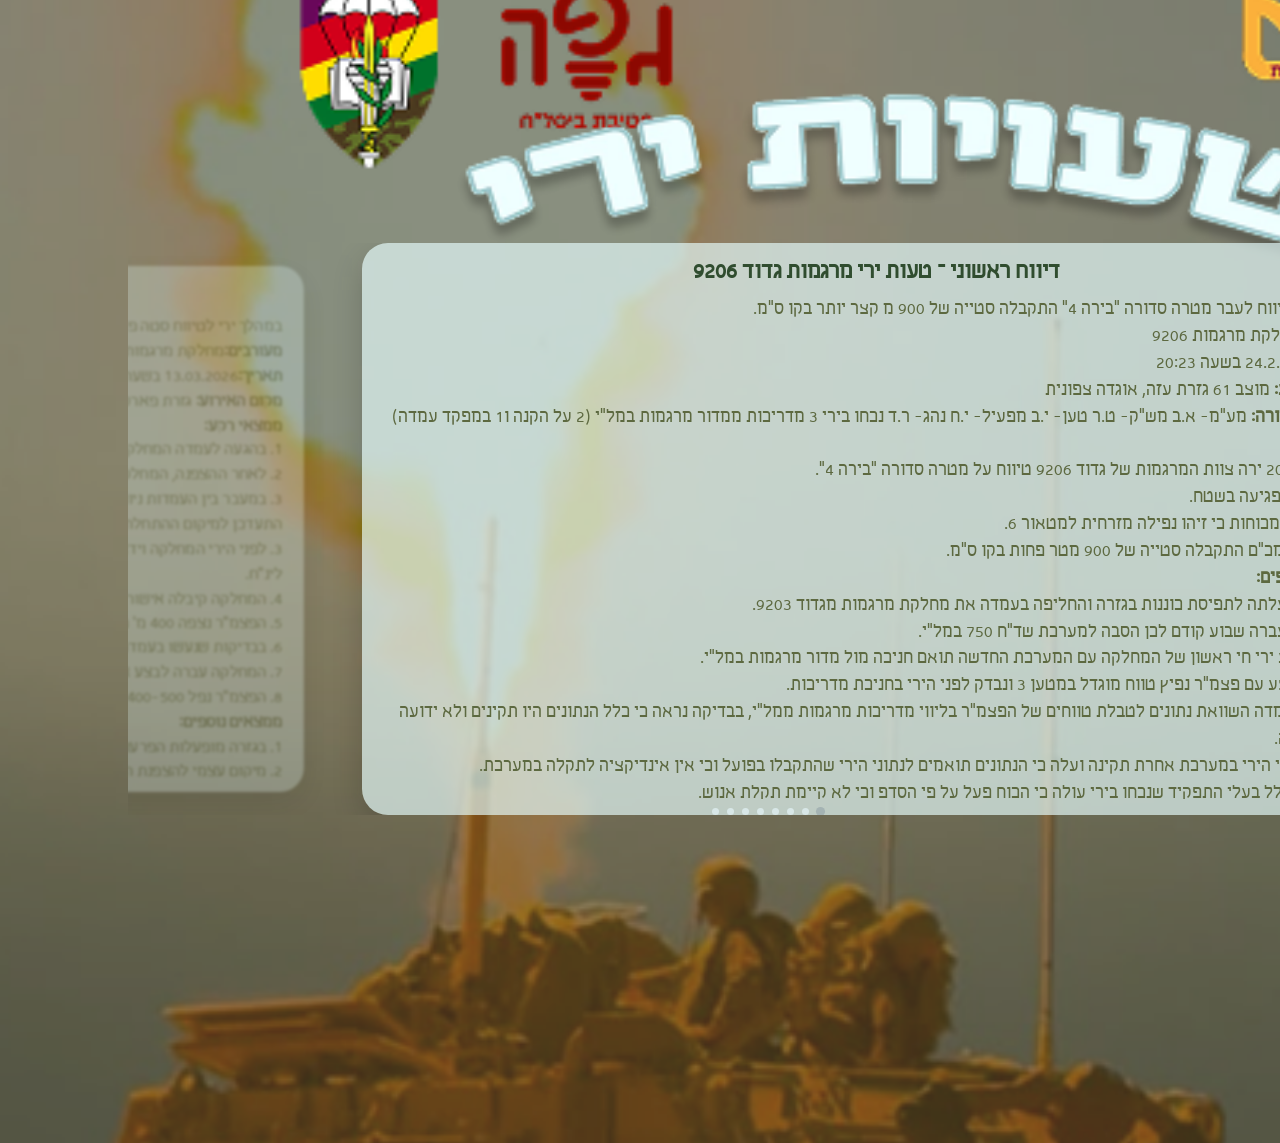
==== page1.html @ df4beff0 "Add files via upload" ====
<!DOCTYPE html>
<html lang="en">
<head>
  <meta charset="UTF-8">
  <meta name="viewport" content="width=device-width, initial-scale=1.0">
  <title>תיאום אימוני חוץ ביסל"ח</title>
  <link rel="stylesheet" href="index.css">
</head>
<body>
    <img class="navbar" src="assets/elements/logo.png" alt="icon 1">
    <img class="title" src="assets/elements/shooting.png" alt="icon 1">
<div class="cardsWrapper">
  <div class="cardsTrack">

    <div class="card">
      <h2>דיווח ראשוני – טעות ירי מרגמות גדוד 9206
</h2>
      <div class="cardContent">
לאחר ירי לטיווח לעבר מטרה סדורה ״בירה 4״ התקבלה סטייה של 900 מ קצר יותר בקו ס״מ.<br>
<strong>מעורבים:</strong> מחלקת מרגמות 9206<br>
<strong>תאריך:</strong> 24.2.2025 בשעה 20:23<br>
<strong>מקום האירוע:</strong> מוצב 61 גזרת עזה, אוגדה צפונית<br>
<strong>הרכב הכח היורה:</strong>
מע״מ- א.ב
מש״ק- ט.ר
טען- י.ב
מפעיל- י.ח
נהג- ר.ד
נכחו בירי 3 מדריכות ממדור מרגמות במל״י (2 על הקנה ו1 במפקד עמדה) <br>

<strong>ממצאי רקע:</strong><br>
1. בשעה 20:23 ירה צוות המרגמות של גדוד 9206 טיווח על מטרה סדורה ״בירה 4״.<br>
2. לא זוהתה פגיעה בשטח.<br>
3. עלה דיווח מכוחות כי זיהו נפילה מזרחית למטאור 6.<br>
4. מבדיקה במכ״ם התקבלה סטייה של 900 מטר פחות בקו ס״מ.<br>
<strong>ממצאים נוספים:</strong><br>
1. המחלקה עלתה לתפיסת כוננות בגזרה והחליפה בעמדה את מחלקת מרגמות מגדוד 9203.<br>
2. המחלקה עברה שבוע קודם לכן הסבה למערכת שד״ח 750 במל״י.<br>
3. טרם ביצוע ירי חי ראשון של המחלקה עם המערכת החדשה תואם חניכה מול מדור מרגמות במל״י.<br>
4. ⁠הירי התבצע עם פצמ״ר נפיץ טווח מוגדל במטען 3 ונבדק לפני הירי בחניכת מדריכות.<br>
5. ⁠בוצעה בעמדה השוואת נתונים לטבלת טווחים של הפצמ״ר בליווי מדריכות מרגמות ממל״י, בבדיקה נראה כי כלל הנתונים היו תקינים ולא ידועה סיבת הסטייה.<br>
6. נבדקו נתוני הירי במערכת אחרת תקינה ועלה כי הנתונים תואמים לנתוני הירי שהתקבלו בפועל וכי אין אינדיקציה לתקלה במערכת. <br>
7. מתחקור כלל בעלי התפקיד שנכחו בירי עולה כי הכוח פעל על פי הסדפ וכי לא קיימת תקלת אנוש.<br>
8. ⁠הירי בוצע עם פצמ״ר מסדרה 1-25 שגם בעבר היה בה תקלות עם פצמ״רים שנפלו קצר.<br>
9. ⁠הפצמ״ר נבדק וסווג כתקין ע״י הצוות והוצא מהזביל רק בסמוך לירי.<br>
10. ⁠כלל הפצמ״רים של המחלקה נבחנו ע״י בוחן תחמושת אוגדה ונמצאו תקינים לאחר הירי.<br>
11. ⁠לפי חישוב בליסטי, סטייה של 900 מ׳ היא סטייה שנגרמת כתוצאה מירי עם מטען אחד פחות (2 במקום 3).<br>
<strong>תוצאות האירוע:</strong>⁠<br>
א.נ.א.נ
⁠<br>
<strong>מסקנות:</strong>⁠<br>
1. אין תקלת מערכת - נתוני הקנה תקינים.⁠<br>
2. ⁠הערכת מתחקר - הצוות פעל על פי הסד״פ ולא הייתה תקלת אנוש. וזאת מתוך התחקיר האנושי שבוצע בשטח והעין השלישית של המדריכות שנכחו בשטח.⁠<br>
3. ⁠הערכת מתחקר - ירי פצמ״ר תקול.⁠<br>
<strong>גורם ישיר:</strong>
הערכת מתחקר: אמל״ח - פצמ״ר נורה מהקנה עם עוצמת הדף נמוכה מהנדרש.
<strong>שגיאות ותקלות:</strong>
1. לאחר טעות הירי, לא בוצעה תחקיר על פי הנוהל והפורמט הנדרש.
⁠<br>
<strong>לקחים והמלצות:</strong>⁠<br>
1. לעצור שימוש בירי עם הסדרה 1-25.⁠<br>
2. ⁠לקיים בדיקה ממוקדת במטעני הסדרה 1-25.⁠<br>
3. ⁠במידה וממשיכים לבצע ירי עם סדרה 1-25 יש לעשות זאת כאשר קו הס״מ נקי לגמרי מכוחות.⁠<br>
4. ניתן לאשר לצוות להמשיך לבצע ירי היות ולא נמצא פער בכשירות הצוות.⁠<br>
</div>
    </div>

    <div class="card">
      <h2>דיווח ראשוני- טעות ירי מרגמות גדוד 129</h2>
      <div class="cardContent">
במהלך ירי לטיווח סטה פצמ״ר 400 מ מזרחה מקנה אחד ופצמ״ר נוסף 450 מ מזרחה מקנה שני.<br>
<strong>מעורבים:</strong>מחלקת מרגמות 129<br>
<strong>תאריך:</strong>13.03.2026 בשעה 13:29<br>
<strong>מקום האירוע:</strong> גזרת פארס, רמת הגולן<br>
<strong>ממצאי רקע:</strong><br>
1. בהגעה לעמדה המחלקה ביצעה הצפנה ידנית על פי מיקום עצמי שנקלח מאולר (בדיעבד התגלה שהיה מושפע משיבושי GPS).<br>
2. לאחר ההצפנה, המחלקה ביצעה אימון דילוג לעמדה חליפית וחזרה בחזרה לעמדה העיקרית.<br>
3. במעבר בין העמדות ניווטה המחלקה עם מערכת ניווט תקינה, המיקום העצמי של המחלקה התעדכן בהתאם לדילוג ובחזרה לעמדה הראשונה התעדכן למיקום ההתחלתי שהוזן. <br>
3. לפני הירי המחלקה וידאה מיקום עצמי ומיקומים אגורים של הקנים- כלל הנתונים במערכת נראו תקינים - בהתבסס על המיקום העצמי שהוזן לינ״ח. <br>
4. המחלקה קיבלה אישור לירי בצפייה של מס״ח 474.<br>
5. הפצמ״ר נצפה 400 מ׳ מהמטרה.<br>
6. בבדיקות שנעשו בעמדה לא התגלו ממצאים חריגים על המערכת או על אופן ביצוע הירי.<br>
7. המחלקה עברה לבצע את אותו הירי מקנה אחר.<br>
8. הפצמ״ר נפל 400-500 מ׳ מהמטרה.<br>
<strong>ממצאים נוספים:</strong><br>
1. בגזרה מופעלות הפרעות GPS בשל איום הרוק״ק.<br>
2. מיקום עצמי להצפנת המערכת נלקח מאולר- שהיה מושפע משיבושי GPS.<br>
3. לא נעשה שימוש במברק מטאורולוגי בירי.<br>
4. המחלקה קיבלה 2 קנים מחטיבה אחרת שהגיעו עם חלודה- החיילים בעמדה ניקו ויחד עם בוחן הכשירו אותם.<br>
5. בוחן תחמושת מהיחידה בדק את הפצמ״רים שהיו מסדרה תקינה ומותרת לשימוש.⁠<br>
<strong>תוצאות האירוע:</strong>⁠<br>
א.נ.א.נ
⁠<br>
<strong>גורם תורם:</strong>⁠<br>
1. אי שימוש במברק מטאורולוגי בעת הירי.⁠<br>
2. ביצוע ירי מקנים שהגיעו עם הרבה חלודה.⁠<br>
<strong>לקחים והמלצות:</strong>⁠<br>
1. וידוא נ.צ עצמי באמצעים בלתי תלויים (תצ״א, מפות, ווידוא מול מכלול גדוד) בפרט במקומות בהם קיימים שיבושי GPS.⁠<br>
2. עבודה על פי בד״ח בכניסה לעמדה ובדיקה של כלל הנתונים טרם הירי. ⁠<br>
3. הקפדה על שימוש במברק מטאורולוגי לטיוב פגיעות.⁠<br>
4. ⁠במקרה של טעות ירי יש לחדול ירי בעמדה ולתחקר את האירוע עד לקבלת ממצאים ואישור חזרה לכשירות מביסל״ח.⁠<br>
</div>
    </div>

    <div class="card">
      <h2>דיווח ראשוני - אירוע פציעת חייל בזמן תפעול איו״ר</h2>
      <div class="cardContent">
בעת תפעול איו״ר ניגש לוחם לחלץ פצמ״ר ותו"כ הפצמ"ר נורה והעיף את החולץ.<br>
<strong>מעורבים:</strong>מחלקת מרגמות 53<br>
<strong>תאריך:</strong> 08.04.2026 בשעה 16:15<br>
<strong>מקום האירוע:</strong> מרחב יראון<br>
<strong>ממצאי רקע:</strong><br>
1. התקבלה משימת נפיץ - ירי לטיווח ו7 פצמ״רים לתכלית.<br>
2. צוות הקנה ביצע ירי טיווח- התקבל דיווח על פגיעה במטרה.<br>
3. לאחר מכן יצאו לירי תכלית רציף של 7 פצמ״רים נוספים.<br>
4. 6 פצמ״רים נורו באופן תקין, בפצמ״ר ה7 התקיים איו״ר בעמדה.<br>
5. הסמל עלה לקנה לעזור בתפעול האיו״ר כמפקד עמדה.<br>
6. לאחר 7 דקות של המתנה צוות הקנה התכונן לחליצת פצמ״ר.<br>
7. הסמל והמש״ק וידאו שהנצרה של הקנה נמצאת על מצב נצור לפני חליצת הפצמ״ר.<br>
8. החייל הכניס את החולץ בצורה סיבובית לקנה.<br>
9. תוך כדי חליצה הפצמ״ר נורה מהקנה ויצא עם החולץ.<br>
10. הטען נפצע מההדף או מהמכה וקיבל טיפול ראשוני בעמדה ע״י חובש מהמחלקה.<br>
<strong>ממצאים נוספים:</strong><br>
1. החיילים נשארו ממוגנים לאורך כל זמן תפעול האיו״ר עם שכפ״צ, ג׳אנטקס ואטמים.<br>
2. החיילים ביצעו טפ״ש יום קודם לאירוע- בעת ביצוע הטפ״ש לא הצליחו להזיז את נצרת הירי, כדי לנסות לתקן זאת החליטו לשמן את הנצרה בשמנ״ש ולדפוק על הנצרה עם פטיש.<br>
3. בבדיקה של הקנה לאחר האירוע התברר כי הנצרה תקולה ולא ניתן לנצור את הקנה.<br>
4. הסמל לא דיווח בקשר שיש איו״ר בעמדה - חוסר יכולת של הגורם המפעיל להבין את שמתרחש בעמדה. <br>
5. הירי נעשה במטען.<br>
6.המרגמה הושבתה עד להשלמת החקר הטכני עקב חשש להתפתחות לחצים חריגים במערכת.<br>
<strong>תוצאות האירוע:</strong>⁠<br>
א.נ.י.נ- הטען נפצע ממכה או הדף וסובל מחתך בפנים.
⁠<br>
<strong>מסקנות:</strong>⁠<br>
גורם ישיר- תפעול איו״ר כאשר נצרת ירי תקולה.⁠<br>
סיבות לתקלה אפשריות לתקלה- בדיקה בחברה לקבלת תשובה וודאית
1. שימוש בפטיש להזזת נצרת ירי בזמן טפש.⁠<br>
2. הצטברות לכלוך באזור בימת הנוקר.⁠<br>
גורם תורם-⁠<br>
1. אי דיווח על נצרה לא זזה לבוחן בזמן טפ״ש ותפעול ברמת המחלקה בלבד. ⁠<br>
<strong>לקחים והמלצות:</strong>⁠<br>
1. יש לדווח לבוחן הגדודי על כל אירוע חריג שמתרחש בעמדה הקשור לכשירות הכלים ולא לבצע ירי במידה ויש חשד לחלק תקול בקנה.⁠<br>
2. בדיקות כשירות כלים ותפעול תקלות מתבצעות ברמת בעלי תפקידים המוסמכים לכך בלבד!!!. במידה ובזמן טפ״ש נתקלים בבעיה שאינה בתפעול המחלקה יש ליידע את הגורם האחראי המוסמך - הבוחן. וכן לאכוף זאת גם בעבודה על שאר חלקי המערכת (שו״ב וכו’).⁠<br>
3. הימצאות חובש בעמדה למתן עזרה ראשונה ותרגול פינוי למוכנות במידת הצורך.⁠<br>
</div>
    </div>
    <div class="card">
      <h2>דיווח ראשוני- טעות ירי מרגמות גדוד 8130 </h2>
      <div class="cardContent">
במהלך ירי לטיווח סטה פצמ״ר 900 מ דרומה (ארוך יותר).<br>
<strong>מעורבים:</strong>מחלקת מרגמות 8130<br>
<strong>תאריך:</strong> 11.05.2026 בשעה 11:10 <br>
<strong>מקום האירוע:</strong> מחנה יפתח, זיקים.<br>
<strong>ממצאי רקע:</strong><br>
1. מתקבלת פקודה לירי לעבר מטרה סדורה ״אליפלט 11״.<br>
2. מפקד העמדה (אינו מוסמך מע״מ) פותח משימה ושולח אותה לקנה.<br>
3. פתרון הירי שהמערכת בחרה היה פצמ״ר ט״מ במטען 4/4.<br>
4. בהכנה לירי המש״ק בקנה עדכן כי אינו חש בטוב, המע״מ החליט לעלות לקנה ולהחליף אותו.<br>
5. המע״מ הגדיר את עצמו קנה מנהל אש והתכונן לירי.<br>
6. הקנה יצא לירי טיווח, התקבל תיקון 100 צפונה.<br>
7. לאחר קבלת התיקון, המע״מ שהיה בקנה פתח משימה חדשה על אותו הנ״צ.<br>
8. פתרון הירי שהמערכת בחרה היה פצמ״ר ט״מ במטען 3/4.<br>
9. הקנה יצא לירי נוסף לקבלת פגיעה.<br>
10. המע״מ לא שם לב שמספר הטבעות השתנה מהירי הקודם.<br>
11. הקנה ביצע ירי עם מטען 4/4 כשבמשימה המטען היה 3/4.<br>
12. התקבלה סטייה של 800 מ דרומה, (900 ארוך יותר).<br>
<strong>ממצאים נוספים:</strong><br>
1. המחלקה עלתה לתפיסת כוננות בגזרה והחליפה בעמדה את מחלקת מרגמות מגדוד 9203.<br>
1. לא נכח בעמדה מפקד עמדה בזמן ירי.<br>
2. מפקד העמדה שעלה לירות בקנה בתור מש״ק אינו מוסמך מע״מ. <br>
3. ⁠הטען שלקח חלק בירי לא מוסמך.<br>
4. לא התבצע אישור נתונים אל מול CF מפקד עמדה.<br>
5. לא נעשתה עבודה על פי בד״ח לבדיקת כלל הנתונים לפני ירי. <br>
<strong>תוצאות האירוע:</strong>⁠<br>
א.נ.י.נ (צד אדום)
⁠<br>
<strong>מסקנות:</strong>⁠<br>
גורם ישיר:-⁠<br>
תקלה- עבודה שלא עפ בדח וספירת מטענים שגויה. ⁠<br>
תקלה- ביצוע ירי ללא מפקד עמדה.⁠<br>
גורם תורם-⁠<br>
1. ביצוע ירי ללא השוואת נתונים אל מול מפקד עמדה.⁠<br>
2. ביצוע ירי ללא מעבר על בד״ח לבדיקת כלל הנתונים טרם יציאת הפצמ״ר.⁠<br>
3. ⁠ביצוע ירי עם בעלי תפקידים לא מוסמכים.⁠<br>

<strong>לקחים והמלצות:</strong>⁠<br>
1. אין אישור לבצע ירי ללא מפקד עמדה. ⁠<br>
2. כלל בעלי התפקידים מחויבים בהסמכה על מנת שיוכלו לבצע ירי.⁠<br>
3.  עבודה על פי בד״ח בביצוע משימה ובדיקה של כלל הנתונים טרם הירי.⁠<br>
</div>
    </div>

    <div class="card">
      <h2>דיווח ראשוני - טעות ירי מרגמות גדוד 50
 </h2>
      <div class="cardContent">
במהלך ירי לעבר מטרה סדורה פגע פצמ״ר 1800 מ׳ קצר יותר בקו עמדה מטרה.<br>
<strong>מעורבים:</strong>מחלקת מרגמות 50<br>
<strong>תאריך:</strong>25.3.26 בשעה 22:30 <br>
<strong>מקום האירוע:</strong> לבנון<br>
<strong>ממצאי רקע:</strong><br>
1. בשעה 22:15 לערך המע״מ מקבל באדום מטרה ומוריד אותה אל הקנה.<br>
2. בשעה 22:25 המע”מ מוריד את המשימה אל הקנה.<br>
3. המע”מ מוודא את בדיקות מנהל האש.<br>
4. לאחר שליחת המשימה מבצע המע״מ שינוי לפתרון ירי עם פצמ״ר סרבי בטופס עריכת משימה ושולח את המשימה מחדש לקנים.<br>
5. המע״מ לא מדווח דרך ע׳ מע״מ למש״ק בקנה שנעשה שינוי במשימה ושעליו לאשר את השינוי, המש״ק לא מאשר שינוי בלחיצה על פקד אשר שינויים.<br>
6. המע״מ לא מוודא בדיקות מנהל אש בשנית ומתזמן את הקנה לירי.<br>
7. בשעה 22:40 נאמר באדום למע״מ שהפגיעה יצאה קצרה ב1800 מטר.<br>
8. המע״מ מוודא אל מול המשק את הפרטים למשימה ומתגלה כי המשימה שהייתה בקנה הייתה המשימה המקורית לפני השינוי וכי נורה פצמ״ר שלא תואם את המשימה עם 4 מטענים במקום 6.<br>
<strong>ממצאים נוספים:</strong><br>
1. המ״מ עבר קורס מרגמות על מערכת שד״ח 750 ושאר המחלקה סיימה לאחרונה הסבה למערכת גם כן.<br>
2. למחקלה יש בעיה במזוודת הרחקה ולכן הקשר והעמדת פיקוד אינם נמצאים קרוב אחד לשני.<br>
<strong>תוצאות האירוע:</strong>⁠<br>
א.נ.א.נ
⁠<br>
<strong>מסקנות:</strong>⁠<br>
גורם ישיר- ⁠<br>
טעות אנוש- אי וידוא אישור שינויים בקנה ואי ביצוע בדיקות מנהל אש לפני ירי.⁠<br>
גורם תורם-⁠<br>
עבודה ללא בד״ח ⁠<br>
<strong>לקחים והמלצות:</strong>⁠<br>
1. ביצוע ירי ללא בדיקות מנהל אש אסור ומהווה סיכון משמעותי לביצוע טעות ירי ולפגיעה בכוחות בשטח.⁠<br>
2. על כל בעלי התפקידים לבצע ירי בעבודה רציפה אל מול בד״ח.⁠<br>
3. העברת מידע בעמדה בעזרת ע מע״מ לצד ביצוע פעולות בשו״ב על מנת לעבוד בתיאום ולהסב את תשומת ליבו של המש״ק לשינויים בקנה ולמהלך הירי.⁠<br>
</div>
    </div>
    <div class="card">
      <h2>דיווח ראשוני- טעות ירי מרגמות גדוד 7810
 </h2>
      <div class="cardContent">
במהלך ירי לעבר מטרה סדורה ״ניוקי 200״ זוהתה פגיעה על מטרת ״ניוקי 220״. <br>
<strong>מעורבים:</strong> מחלקת מרגמות 7810<br>
<strong>תאריך:</strong> 12.06.2026 בשעה 5:00 לערך<br>
<strong>מקום האירוע:</strong>מוצב ראול<br>
<strong>ממצאי רקע:</strong><br>
1. מע״מ 1 פותח בCF משימה על מטרה סדורה ״ניוקי 200״ עליה עתידיים לבצע ירי למחרת.<br>
2. בבוקר למחרת מגיע מע״מ 1 כחלק מכוננות עם שחר לCF ולאחר תפעול תקלה פותח מחדש משימה, מע״מ 1 פתח את המשימה על מטרה סדורה ״ניוקי 220״.<br>
3. המחלקה נקראה לבצע ירי לעבר המטרה ״ניוקי 200״.<br>
4. מע״מ 2 מכין את העמדה לירי ללא ביצוע נוהל הקרא לוידוא שם המשימה/נ.צ מול הקש״א.<br>
5. מתקבלת פגיעה במטרה ״ניוקי 220״ קרוב לכוחות.<br>
<strong>ממצאים נוספים:</strong><br>
1. מפקדי העמדות עברו הסבה למע״מים לפני כחודשיים, ומאז מופעלים.<br>
<strong>תוצאות האירוע:</strong>⁠<br>
א.נ.א.נ
⁠<br>
<strong>מסקנות:</strong>⁠<br>
גורם ישיר-⁠<br>
תקלה- אי ביצוע נוהל הקרא על שם משימה ונצ משימה בעת פתיחתה ולפני ירי מול הקש״א.⁠<br>
גורם תורם-⁠<br>
תקלה- קש״א לא וידא בעת הורדת המשימה ולפני ירי שהמחלקה מבצעת נוהל הקרא.⁠<br>
<strong>לקחים והמלצות:</strong>⁠<br>
1. ביצוע נוהל הקרא על שם ונצ משימה  מול קש״א בעת פתיחת כל משימה וטרם ביצוע הירי.⁠<br>
2. ⁠שימוש בנדב״ר תקין ברור ופשוט מונע בלבול בתזמון ובמטרות לירי.⁠<br>
</div>
    </div>
    <div class="card">
      <h2>דיווח ראשוני- טעות ירי מרגמות גדוד 97
</h2>
      <div class="cardContent">
במהלך ירי לטיווח סטה פצמ״ר 1 קמ דרומה (ארוך יותר)
.<br>
<strong>מעורבים:</strong>מחלקת מרגמות 97<br>
<strong>תאריך:</strong> 12.06.2026 בשעה 5:00 לערך<br>
<strong>מקום האירוע:</strong> מעבר ארז<br>
<strong>ממצאי רקע:</strong><br>
1. מתקבלת פקודה לירי לעבר מטרה סדורה.<br>
2. מפקד העמדה פותח משימה ושולח אותה לקנה.<br>
3. פתרון הירי שהמערכת בחרה היה פצמ״ר ט״מ במטען 3/4.<br>
4. ⁠מתבצע ירי לטיווח ומתקבל תיקון 100 מזרחה.<br>
5. מפקד העמדה מזין את התיקון ושולח אותו לקנה.<br>
6. מתבצע ירי נוסף ומתקבלת פגיעה.<br>
7. לאחר פגיעה נורו 2 פצמ״רים נוספים לתכלית.<br>
8. לאחר כ20 דקות זוהה כי בירי הפצמ״ר הראשון התקבלה סטייה של 1 קמ דרומה, ארוך יותר.<br>
<strong>ממצאים נוספים:</strong><br>
1. ירי לטיווח נעשה בהכוונת תצפיתן אופקי.<br>
2. הטען הכין את כלל הפצמ״רים יחד לפני ביצוע המשימה.<br>
<strong>תוצאות האירוע:</strong>⁠<br>
א.נ.א.נ
⁠<br>
<strong>מסקנות:</strong>⁠<br>
גורם ישיר-⁠<br>
תקלה- ספירת מטענים שגויה- נורתה פצצה עם מטען הודף נוסף (4 טבעות במקום 3).⁠<br>
גורם תורם-⁠<br>
1. היעדר אישור על כל פצמ״ר בסמוך לירי ע״י מש״ק.⁠<br>
2. ⁠הכוונה לא מדוייקת בטיווח.⁠<br>
<strong>לקחים והמלצות:</strong>⁠<br>
1. עבודה על פי בד״ח בביצוע משימה ובדיקה של כלל הנתונים טרם הירי.⁠<br>
2. ביצוע סד״פ וידוא מספר מטענים- (טבעות אליי- אליך- הצגה למש״ק).⁠<br>
3. הגורם המפעיל אש צריך לוודא כי הגורם הצופה אוחז את השטח אליו נורה הפצמ"ר בצורה מלאה.⁠<br>
</div>
    </div>
    <div class="card">
      <h2>תחקיר ראשוני- טעות ירי מרגמות
</h2>
      <div class="cardContent">
במהלך ירי לטיווח מטרה סדורה זכרון 227 זוהה פגיעה במטרה זכרון 113 אשר ממוקמת במגנן של כוחותינו.<br>
<strong>תאריך:</strong> 30.5.25 8:00<br>
<strong>מקום האירוע:</strong> מוצב 61 גזרת עזה, אוגדה צפונית<br>
<strong>רצף כרונולוגי:</strong><br>
1. בשעה 6:00 לערך עולה המשק ביחד עם המע״מ לרענון על הקנה של פתיחת משימות. כחלק מהתרגול נפתחת מטרה סדורה ישנה בשם זכרון 113. <br>
2. ⁠בסיום התרגול הם אינם לוחצים על פקד- אחרון נורה לסיום המשימה. <br>
3. ⁠בשעה 7:00 לערך מסתיים התרגול והקנה מתכונן לבצע ירי. <br>
4. ⁠המע״מ עולה לקנה ומוריד ישירות את המטרה למשק- זכרון 227. <br>
5. ⁠המשק פותח את המשימה ומאפשר נתוני אזימוט וטווח מול המע״מ, שלאחר מכן יורד מהקנה. <br>
6. ⁠ככל הנראה, בשלב זה המשק לוחץ על פקד עבור לנוכחי ומבצע את הכינון על המשימה הקודמת- זכרון 113.<br>
7. ⁠בירי הטיווח הגורם מפעיל מזהה פגיעה במגנן של כוחותינו ומדווח חדל.<br>
<strong>ממצאים נוספים:</strong><br>
1. המשק הינו איש מילואים אשר הגיע למחלקה לאחר 6 שנים בהם לא השתמש במרגמות/ ראה את המחטק ואינו אורגני למחלקה.<br>
2. ⁠המשק הגיע בשעה 3:00 לעמדה בלילה של לפני הירי.<br>
3. ⁠לא הייתה תקשורת בין עמדת מפקד העמדה והקנה. <br>
4. ⁠המשק אינו ידע בדח לפני ירי,   אינו ביצע בדיקת משפך בטיחות לירי.<br>
<strong>תוצאות האירוע:</strong>⁠<br>
א.נ.א.נ- פגיעה באיזור מגנן של כוחותינו 
⁠<br>
<strong>מסקנות ולקחים:</strong>⁠<br>
1. כשירות של בע״ת כוללת רענון בחצי שנה האחרונה, אחרת אינם כשירים לבצע ירי. ⁠<br>
2. ⁠על כלל בעלי התפקידים לעבוד על פי בדח. ⁠<br>
3. ⁠על המשק לוודא את שם המשימה על פי המופיע בטופס ביצוע ירי אל מול שם המטרה שהוריד לו מפקד העמדה. ⁠<br>
4. ⁠על כל אחד מבעלי התפקידים להוריד משפך בטיחות טרם הירי, בייחוד בעבודה ללא תקשורת נתונים.⁠<br>

    </div>
    <!-- <div class="card">
      <h2>כותרת 3</h2>
      <div class="cardContent">
לאחר ירי לטיווח לעבר מטרה סדורה ״בירה 4״ התקבלה סטייה של 900 מ קצר יותר בקו ס״מ.<br>
<strong>מעורבים:</strong> מחלקת מרגמות 9206<br>
<strong>תאריך:</strong> 24.2.2025 בשעה 20:23<br>
<strong>מקום האירוע:</strong> מוצב 61 גזרת עזה, אוגדה צפונית<br>
<strong>הרכב הכח היורה:</strong>
מע״מ- א.ב
מש״ק- ט.ר
טען- י.ב
מפעיל- י.ח
נהג- ר.ד
נכחו בירי 3 מדריכות ממדור מרגמות במל״י (2 על הקנה ו1 במפקד עמדה) <br>

<strong>ממצאי רקע:</strong><br>
1. בשעה 20:23 ירה צוות המרגמות של גדוד 9206 טיווח על מטרה סדורה ״בירה 4״.<br>
2. לא זוהתה פגיעה בשטח.<br>
3. עלה דיווח מכוחות כי זיהו נפילה מזרחית למטאור 6.<br>
4. מבדיקה במכ״ם התקבלה סטייה של 900 מטר פחות בקו ס״מ.<br>
<strong>ממצאים נוספים:</strong><br>
1. המחלקה עלתה לתפיסת כוננות בגזרה והחליפה בעמדה את מחלקת מרגמות מגדוד 9203.<br>
2. המחלקה עברה שבוע קודם לכן הסבה למערכת שד״ח 750 במל״י.<br>
3. טרם ביצוע ירי חי ראשון של המחלקה עם המערכת החדשה תואם חניכה מול מדור מרגמות במל״י.<br>
4. ⁠הירי התבצע עם פצמ״ר נפיץ טווח מוגדל במטען 3 ונבדק לפני הירי בחניכת מדריכות.<br>
5. ⁠בוצעה בעמדה השוואת נתונים לטבלת טווחים של הפצמ״ר בליווי מדריכות מרגמות ממל״י, בבדיקה נראה כי כלל הנתונים היו תקינים ולא ידועה סיבת הסטייה.<br>
6. נבדקו נתוני הירי במערכת אחרת תקינה ועלה כי הנתונים תואמים לנתוני הירי שהתקבלו בפועל וכי אין אינדיקציה לתקלה במערכת. <br>
7. מתחקור כלל בעלי התפקיד שנכחו בירי עולה כי הכוח פעל על פי הסדפ וכי לא קיימת תקלת אנוש.<br>
8. ⁠הירי בוצע עם פצמ״ר מסדרה 1-25 שגם בעבר היה בה תקלות עם פצמ״רים שנפלו קצר.<br>
9. ⁠הפצמ״ר נבדק וסווג כתקין ע״י הצוות והוצא מהזביל רק בסמוך לירי.<br>
10. ⁠כלל הפצמ״רים של המחלקה נבחנו ע״י בוחן תחמושת אוגדה ונמצאו תקינים לאחר הירי.<br>
11. ⁠לפי חישוב בליסטי, סטייה של 900 מ׳ היא סטייה שנגרמת כתוצאה מירי עם מטען אחד פחות (2 במקום 3).<br>
<strong>תוצאות האירוע:</strong>⁠<br>
א.נ.א.נ
⁠<br>
<strong>מסקנות:</strong>⁠<br>
1. אין תקלת מערכת - נתוני הקנה תקינים.⁠<br>
2. ⁠הערכת מתחקר - הצוות פעל על פי הסד״פ ולא הייתה תקלת אנוש. וזאת מתוך התחקיר האנושי שבוצע בשטח והעין השלישית של המדריכות שנכחו בשטח.⁠<br>
3. ⁠הערכת מתחקר - ירי פצמ״ר תקול.⁠<br>
<strong>גורם ישיר:</strong>
הערכת מתחקר: אמל״ח - פצמ״ר נורה מהקנה עם עוצמת הדף נמוכה מהנדרש.
⁠<br>

<strong>שגיאות ותקלות:</strong>
1. לאחר טעות הירי, לא בוצעה תחקיר על פי הנוהל והפורמט הנדרש.
⁠<br>
<strong>לקחים והמלצות:</strong>
1. לעצור שימוש בירי עם הסדרה 1-25.⁠<br>
2. ⁠לקיים בדיקה ממוקדת במטעני הסדרה 1-25.⁠<br>
3. ⁠במידה וממשיכים לבצע ירי עם סדרה 1-25 יש לעשות זאת כאשר קו הס״מ נקי לגמרי מכוחות.⁠<br>
4. ניתן לאשר לצוות להמשיך לבצע ירי היות ולא נמצא פער בכשירות הצוות.⁠<br>
</div>
    </div> -->
  </div>
</div>

<button id="menuBtn" class="menuBtn">

<svg id="menuIcon"
xmlns="http://www.w3.org/2000/svg"
viewBox="0 -960 960 960">

<path d="M120-240v-80h720v80H120Zm0-200v-80h720v80H120Zm0-200v-80h720v80H120Z"/>

</svg>

</button>

<div id="overlay"></div>

<nav id="sideMenu">

<a href="index.html">דף הבית</a>

<a href="page1.html">טעויות ירי</a>

<a href="page2.html">מבחני הו"בים</a>

<a href="page3.html">בד״חים</a>

<a href="page4.html">צייר על המרגמה</a>

</nav>
</body>
<script>  
const menuBtn =
document.getElementById("menuBtn");

const sideMenu =
document.getElementById("sideMenu");

const overlay =
document.getElementById("overlay");

menuBtn.addEventListener("click",()=>{

    sideMenu.classList.toggle("active");

    overlay.classList.toggle("active");

    menuBtn.classList.toggle("active");

});

overlay.addEventListener("click",closeMenu);

function closeMenu(){

    sideMenu.classList.remove("active");

    overlay.classList.remove("active");

    menuBtn.classList.remove("active");
}
</script> 
<div class="dots"></div>
</body>
<style>
    .title{
        top: 20%;
        width: 70vw;
    }
body {
  overflow-x: hidden;
  margin: 0;
}

/* wrapper */
.cardsWrapper {
  position: relative; /* חשוב מאוד */
  width: 100%;
  right: 0;
  margin-top: 27vh;
  overflow: hidden;
}

/* track */
.cardsTrack {
  display: flex;
  gap: 16px;

  overflow-x: auto;
  scroll-snap-type: x mandatory;
  -webkit-overflow-scrolling: touch;

  padding-inline: 16px; /* במקום vw */
  box-sizing: border-box;

  scrollbar-width: none;
}

.cardsTrack::-webkit-scrollbar {
  display: none;
}

/* card */
.card {
  flex: 0 0 80%; /* יותר יציב במובייל */
  scroll-snap-align: center;

  background: #e7fdfea9;
  border-radius: 26px;
  padding: 16px;

  height: 60vh;

  opacity: 0.4;
  transform: scale(0.92);
  filter: blur(2px);

  transition: 0.3s;
}

.card.active {
  opacity: 1;
  transform: scale(1);
  filter: blur(0);
}

/* תוכן פנימי */
.cardContent {
  overflow-y: auto;
  height: 100%;
  color: #5d6940;
  font-size: 1.2rem;
    direction: rtl;
}
h2 {
  color: #304d2f;
  text-align: center;
  font-size: 1.5rem !important;


}
/* נקודות */
.dots {
  position: absolute;
  left: 50%;
  transform: translateX(-50%);
  bottom: 00px;

  display: flex;
  gap: 8px;

}

.dot {
  width: 7px;
  height: 7px;
  border-radius: 50%;
  background: #bbb;
}

.dot.active {
  background: #222;
  transform: scale(1.3);
}
.menuBtn{
    position: fixed;
    top: 10vh;
    right: 2vw;
    width: 60px;
    height: 60px;
    border: none;
    background: none;
    z-index: 1001;
}
</style>
<script>
    const track = document.querySelector(".cardsTrack");
const cards = document.querySelectorAll(".card");
const dotsContainer = document.querySelector(".dots");

let index = 0;

/* dots */
cards.forEach((_, i) => {
  const d = document.createElement("div");
  d.classList.add("dot");
  d.onclick = () => scrollToCard(i);
  dotsContainer.appendChild(d);
});

const dots = document.querySelectorAll(".dot");

/* מציאת כרטיס מרכזי */
function update() {
  const center = track.scrollLeft + track.offsetWidth / 2;

  let best = 0;
  let bestDist = Infinity;

  cards.forEach((c, i) => {
    const cCenter = c.offsetLeft + c.offsetWidth / 2;
    const dist = Math.abs(center - cCenter);

    if (dist < bestDist) {
      bestDist = dist;
      best = i;
    }
  });

  index = best;

  cards.forEach((c, i) => {
    c.classList.toggle("active", i === index);
  });

  dots.forEach((d, i) => {
    d.classList.toggle("active", i === index);
  });
}

/* scroll */
track.addEventListener("scroll", () => {
  requestAnimationFrame(update);
});

/* snap programmatic */
function scrollToCard(i) {
  cards[i].scrollIntoView({
    behavior: "smooth",
    inline: "center"
  });
}

/* init */
update();
</script>
</html>
---- index.css ----
body {
    margin: 0;
    min-height: 100vh;
    background-image: url("assets/backgrounds/bg1.png");
    background-size: cover;
    background-position: center;
    background-repeat: no-repeat;
    direction: rtl;
    font-family: "secular";
}

@font-face {
    font-family: "secular";
    src: url("assets/fonts/carmelitregular.woff");
}
.navbar {
    position: absolute;
    top: 10%;
    left: 50%;
    width: 95%;
    transform: translate(-50%, -50%);
}

.title {
    position: absolute;
    top: 35%;
    left: 50%;
    width: 90vw;
    transform: translate(-50%, -50%);
}


.titlePopUp {
    position: absolute;
    top: 28%;
    left: 50%;
    width: 60vw;
    z-index: 1000000000000000;
    transform: translate(-50%, -50%);
}

.text{
    position: absolute;
    top: 32%;
    left: 50%;
    transform: translateX(-50%);
    width: 300px;
    text-align: right;
    font-size: 1.2rem;
    z-index: 10000000000000000;
    direction: rtl;

}
.popUpBackground {
    position: absolute;
    top: 20%;
    left: 50%;
    transform: translateX(-50%);
    z-index: 10000000;
}


.title2 {
    position: absolute;
    top: 38%;
    left: 50%;
    transform: translate(-50%, -50%);
}

.button {
    cursor: pointer;
    position: absolute;
    top: 70%;
    left: 50%;
    transform: translateX(-50%);
    -webkit-tap-highlight-color: transparent;
    user-select: none;
    touch-action: manipulation;
    transition: transform 0.3s ease, filter 0.3s ease;
}

.button:hover {
    transform: translateX(-50%) scale(1.1);
    filter: drop-shadow(0 0 12px rgba(255, 255, 255, 0.8));
}

.button:active {
    transform: translateX(-50%) scale(0.95);
}

.byGuylee {
    position: absolute;
    bottom: 0;
    left: 50%;
    transform: translateX(-50%);
}

:root{

    --menuColor:#EFFEFF;
    --menuOpenColor:#88b84d;

    --menuWidth:55vw;

}

/* ================= MENU BUTTON ================= */

.menuBtn{

    position:absolute;

    top:8vh;
    right:2vw;

    width:60px;
    height:60px;

    border:none;

    background:none;

    cursor:pointer;

    z-index:1001;
}

#menuIcon{

    width:100%;
    height:100%;

    fill:var(--menuColor);

    transition:.3s;
}

.menuBtn.active #menuIcon{

    fill:var(--menuOpenColor);
    
}

.menuBtn.active{
    display: none;
}
/* ================= OVERLAY ================= */

#overlay{

    position:fixed;

    inset:0;

    background:rgba(0,0,0,.45);

    backdrop-filter:blur(4px);

    opacity:0;

    pointer-events:none;

    transition:.35s;

    z-index:999;
}

#overlay.active{

    opacity:1;

    pointer-events:auto;
}

/* ================= SIDE MENU ================= */

#sideMenu{

    position:fixed;

    top:0;
    right:-100%;

    width:var(--menuWidth);

    height:100vh;

    background:rgba(245,250,248,.95);

    backdrop-filter:blur(12px);

    border-radius:30px 0 0 30px;

    display:flex;

    flex-direction:column;

    padding-top:12vh;

    transition:.4s ease;

    z-index:1000;
}

#sideMenu.active{

    right:0;
}

#sideMenu a{

    text-decoration:none;

    color:#5d6940;

    font-size:2rem;

    font-weight: 580;

    padding:3vh 2vw;

    border-bottom:1px solid rgba(0,0,0,.08);

    transition:.25s;
}

#sideMenu a:hover{

    background:#dce7d0;
}

.cardsWrapper {
  position: absolute;
  top: 35%;
  width: 100vw;

  overflow-x: auto;
  display: flex;

  scroll-snap-type: x mandatory;
  scroll-behavior: smooth;
  -webkit-overflow-scrolling: touch;

  /* חשוב ל"peek" */
  padding: 0 10vw;
}

/* הקרוסלה */
.cardsTrack {
  display: flex;
  gap: 16px;
}

/* הכרטיסים */
.card {
  flex: 0 0 70vw;   /* 👈 קטן יותר = רואים שכנים */
  height: 45vh;

  background: rgba(255,255,255,0.92);
  border-radius: 28px;

  scroll-snap-align: center;

  box-shadow: 0 12px 30px rgba(0,0,0,0.18);

  display: flex;
  flex-direction: column;

  padding: 18px;

  /* אפקט יותר "רך" */
  transition: transform 0.3s ease;
}

/* אפקט UX נחמד - הכרטיס האמצעי יותר מודגש */
.card:active {
  transform: scale(0.98);
}

/* כותרת */
.card h2 {
  margin: 0 0 10px 0;
  font-size: 18px;
}

/* גלילה פנימית */
.cardContent {
  overflow-y: auto;
  flex: 1;
  padding-right: 8px;
  font-size: 14px;
  line-height: 1.4;
}

.card {
  transition: transform 0.35s ease, filter 0.35s ease, opacity 0.35s ease;
  opacity: 0.4;
  filter: blur(2px);
  transform: scale(0.9);
}

/* כרטיס מרכזי */
.card.active {
  opacity: 1;
  filter: blur(0px);
  transform: scale(1.08);
  z-index: 2;
}

/* חצים */
.arrow {
  position: absolute;
  top: 50%;
  transform: translateY(-50%);
  width: 42px;
  height: 42px;
  border-radius: 50%;
  border: none;
  background: white;
  font-size: 22px;
  cursor: pointer;
  z-index: 10;
  box-shadow: 0 6px 20px rgba(0,0,0,0.2);
}

.arrow.left { left: 10px; }
.arrow.right { right: 10px; }

/* נקודות */
.dots {
  position: absolute;
  bottom: 18%;
  width: 100%;
  display: flex;
  justify-content: center;
  gap: 8px;
}

.dot {
  width: 8px;
  height: 8px;
  border-radius: 50%;
  background: #bbb;
  transition: 0.3s;
}

.dot.active {
  background: #333;
  transform: scale(1.3);
}
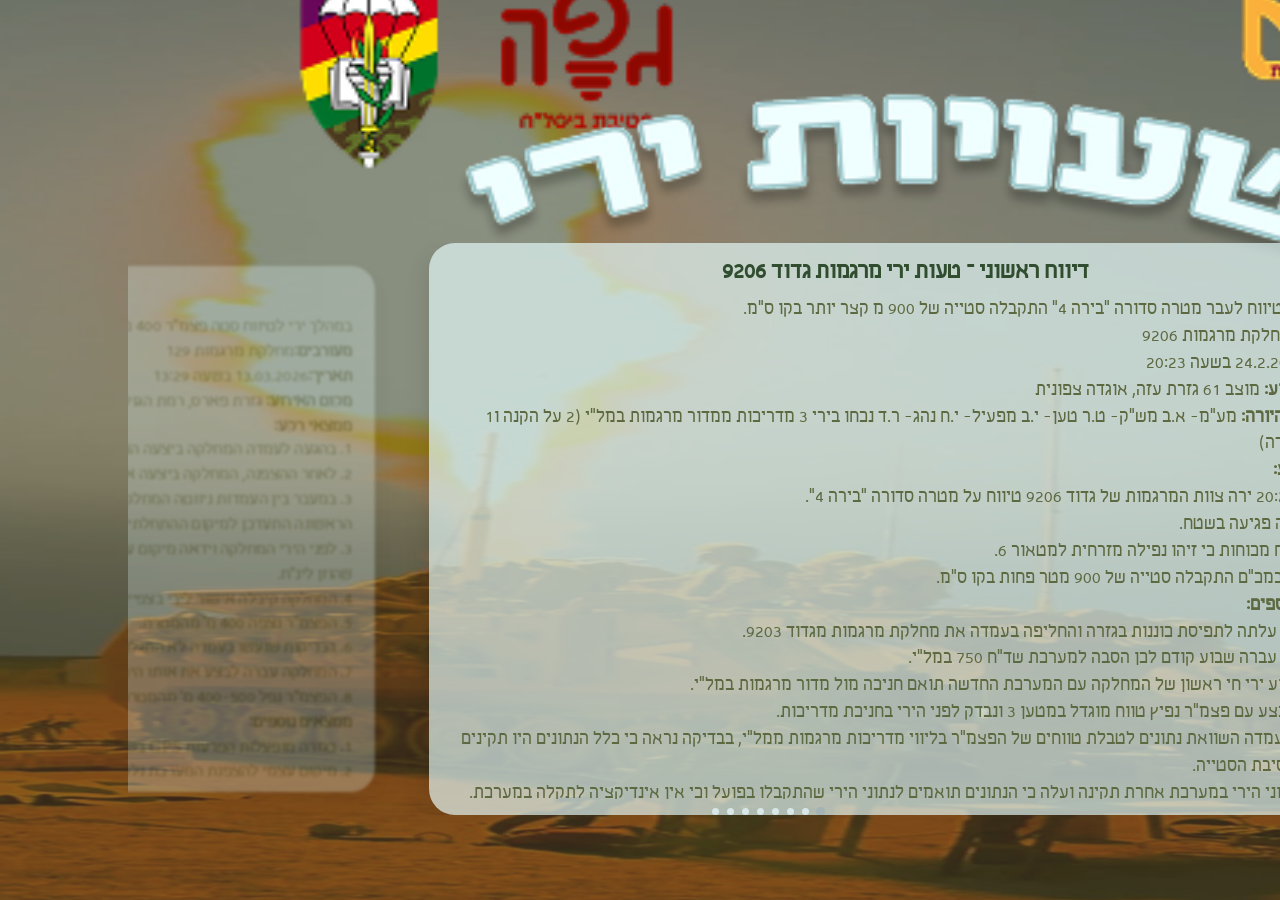
==== commit 3a18e8bf: "Add files via upload" ====
--- a/page1.html
+++ b/page1.html
@@ -440,31 +440,26 @@
         top: 20%;
         width: 70vw;
     }
-body {
+
+    body {
   overflow-x: hidden;
-  margin: 0;
-}
-
-/* wrapper */
+}
+
+/* wrapper - לא שוברים רוחב מסך */
 .cardsWrapper {
-  position: relative; /* חשוב מאוד */
-  width: 100%;
-  right: 0;
-  margin-top: 27vh;
-  overflow: hidden;
-}
-
-/* track */
+  position: absolute;
+  top: 27%;
+}
+/* track - scroll אמיתי */
 .cardsTrack {
   display: flex;
   gap: 16px;
-
   overflow-x: auto;
   scroll-snap-type: x mandatory;
   -webkit-overflow-scrolling: touch;
 
-  padding-inline: 16px; /* במקום vw */
-  box-sizing: border-box;
+   padding-left: 2vw;
+    padding-right: 2vw;
 
   scrollbar-width: none;
 }
@@ -473,9 +468,9 @@
   display: none;
 }
 
-/* card */
+/* כרטיס */
 .card {
-  flex: 0 0 80%; /* יותר יציב במובייל */
+  flex: 0 0 75%;
   scroll-snap-align: center;
 
   background: #e7fdfea9;
@@ -484,13 +479,16 @@
 
   height: 60vh;
 
+  transition: transform 0.3s ease, filter 0.3s ease, opacity 0.3s ease;
+
   opacity: 0.4;
   transform: scale(0.92);
   filter: blur(2px);
 
-  transition: 0.3s;
-}
-
+  box-shadow: 0 10px 25px rgba(0,0,0,0.12);
+}
+
+/* מרכזי */
 .card.active {
   opacity: 1;
   transform: scale(1);
--- a/index.css
+++ b/index.css
@@ -2,7 +2,7 @@
     margin: 0;
     min-height: 100vh;
     background-image: url("assets/backgrounds/bg1.png");
-    background-size: cover;
+    background-size: 100vw 100vh;
     background-position: center;
     background-repeat: no-repeat;
     direction: rtl;
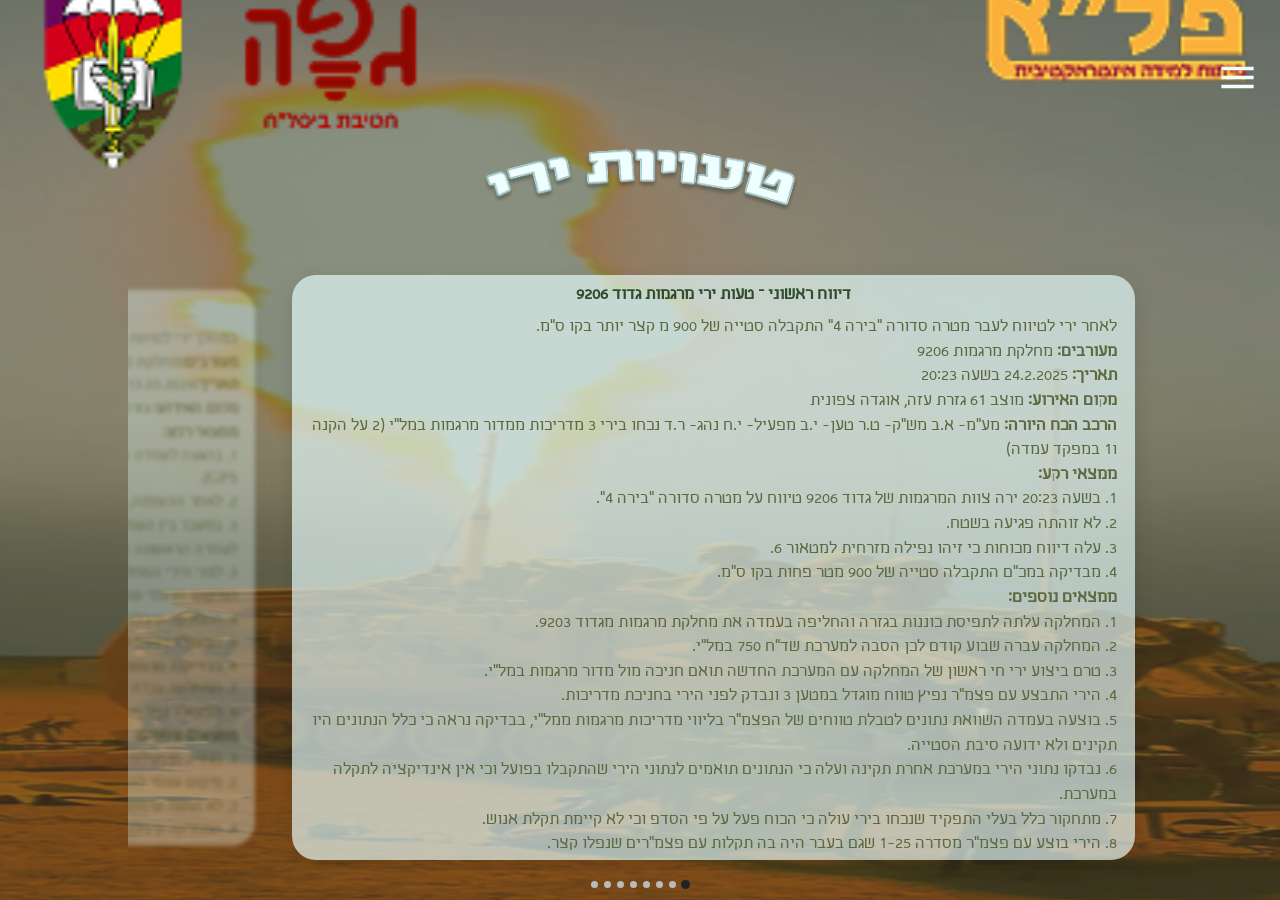
==== commit 0c54e7f5: "Add files via upload" ====
--- a/page1.html
+++ b/page1.html
@@ -435,31 +435,51 @@
 </script> 
 <div class="dots"></div>
 </body>
+
 <style>
-    .title{
-        top: 20%;
-        width: 70vw;
-    }
-
-    body {
+* {
+  box-sizing: border-box;
+}
+
+body {
+  margin: 0;
   overflow-x: hidden;
-}
-
-/* wrapper - לא שוברים רוחב מסך */
+  
+
+}
+
+.header {
+  position: fixed;
+  top: 0;
+  width: 100%;
+  height: 90px;
+  display: flex;
+  justify-content: center;
+  align-items: center;
+  background: transparent;
+  z-index: 1000;
+}
+
+
+.title {
+  top: 20vh;
+  width: min(70vw, 320px);
+}
+
+/* ===== WRAPPER ===== */
 .cardsWrapper {
-  position: absolute;
-  top: 27%;
-}
-/* track - scroll אמיתי */
+  margin-top: -50px;
+  width: 100%;
+}
+
+/* ===== TRACK ===== */
 .cardsTrack {
   display: flex;
   gap: 16px;
   overflow-x: auto;
   scroll-snap-type: x mandatory;
   -webkit-overflow-scrolling: touch;
-
-   padding-left: 2vw;
-    padding-right: 2vw;
+  padding: 10px 16px;
 
   scrollbar-width: none;
 }
@@ -468,58 +488,52 @@
   display: none;
 }
 
-/* כרטיס */
+/* ===== CARD ===== */
 .card {
-  flex: 0 0 75%;
+  flex: 0 0 85%;
   scroll-snap-align: center;
 
   background: #e7fdfea9;
-  border-radius: 26px;
-  padding: 16px;
-
-  height: 60vh;
-
-  transition: transform 0.3s ease, filter 0.3s ease, opacity 0.3s ease;
-
-  opacity: 0.4;
-  transform: scale(0.92);
-  filter: blur(2px);
+  border-radius: 24px;
+  padding: 10px;
+
+  height: 65vh;
 
   box-shadow: 0 10px 25px rgba(0,0,0,0.12);
-}
-
-/* מרכזי */
+
+  opacity: 0.5;
+  transform: scale(0.95);
+  transition: 0.3s;
+}
+
 .card.active {
   opacity: 1;
   transform: scale(1);
-  filter: blur(0);
-}
-
-/* תוכן פנימי */
+}
+
 .cardContent {
+  height: 100%;
   overflow-y: auto;
-  height: 100%;
+  direction: rtl;
   color: #5d6940;
-  font-size: 1.2rem;
-    direction: rtl;
-}
+  font-size: 1.1rem;
+}
+
+/* ===== TITLE INSIDE CARD ===== */
 h2 {
+  text-align: center;
   color: #304d2f;
-  text-align: center;
-  font-size: 1.5rem !important;
-
-
-}
-/* נקודות */
+  font-size: 1.4rem;
+}
+
+/* ===== DOTS ===== */
 .dots {
-  position: absolute;
+  position: fixed;
+  bottom: 12px;
   left: 50%;
   transform: translateX(-50%);
-  bottom: 00px;
-
   display: flex;
-  gap: 8px;
-
+  gap: 6px;
 }
 
 .dot {
@@ -531,18 +545,58 @@
 
 .dot.active {
   background: #222;
-  transform: scale(1.3);
-}
-.menuBtn{
-    position: fixed;
-    top: 10vh;
-    right: 2vw;
-    width: 60px;
-    height: 60px;
-    border: none;
-    background: none;
-    z-index: 1001;
-}
+}
+
+/* ===== MENU ===== */
+.menuBtn {
+  position: fixed;
+  top: 50px;
+  right: 15px;
+  width: 55px;
+  height: 55px;
+  background: none;
+  border: none;
+  z-index: 1100;
+}
+
+#sideMenu {
+  position: fixed;
+  top: 0;
+  right: -260px;
+  width: 260px;
+  height: 100%;
+  background: #fff;
+  transition: 0.3s;
+  padding: 60px 20px;
+  z-index: 1200;
+}
+
+#sideMenu.active {
+  right: 0;
+}
+
+#sideMenu a {
+  display: block;
+  margin: 15px 0;
+  color: #333;
+  text-decoration: none;
+}
+
+#overlay {
+  position: fixed;
+  inset: 0;
+  background: rgba(0,0,0,0.4);
+  opacity: 0;
+  pointer-events: none;
+  transition: 0.3s;
+  z-index: 1000;
+}
+
+#overlay.active {
+  opacity: 1;
+  pointer-events: all;
+}
+
 </style>
 <script>
     const track = document.querySelector(".cardsTrack");
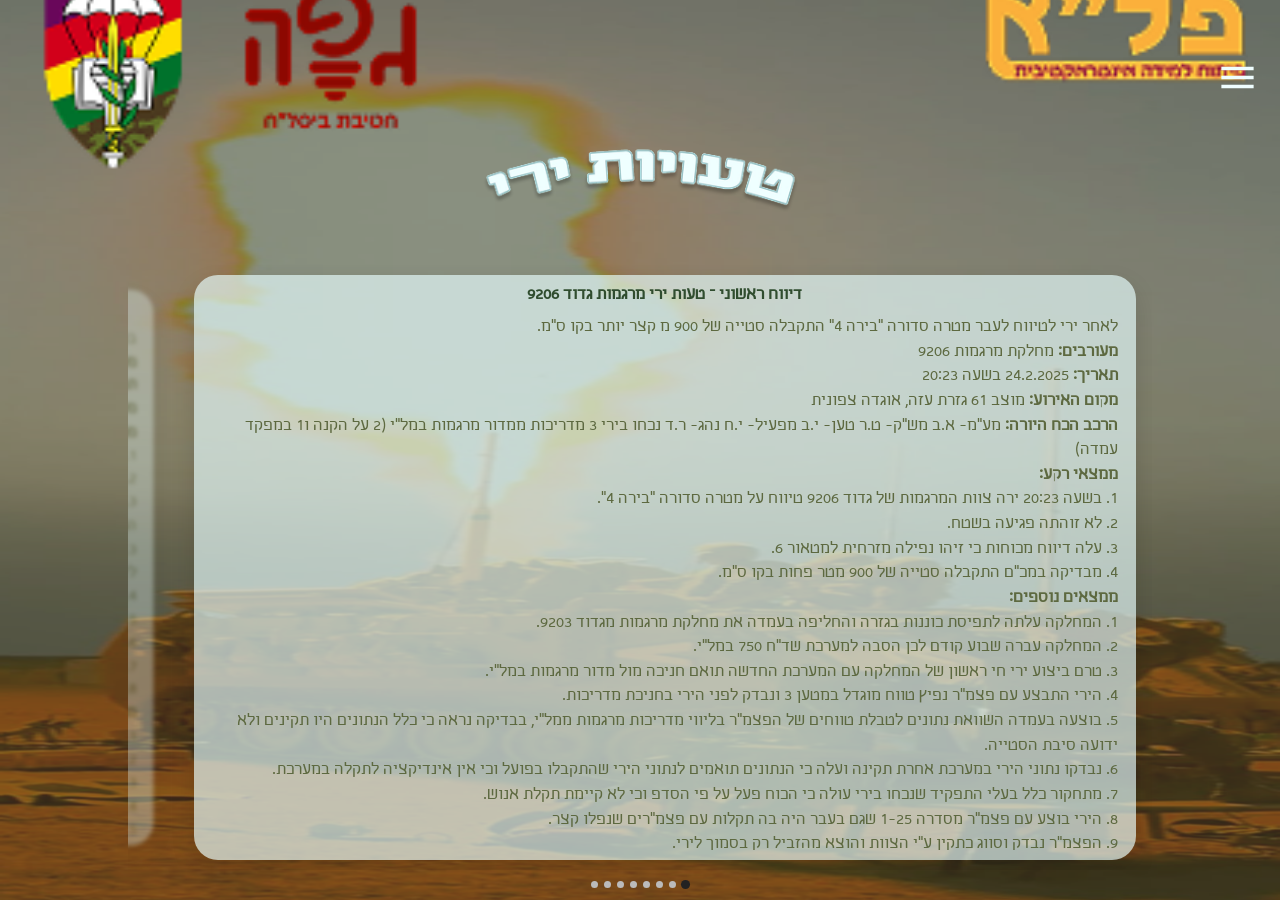
==== commit 155c915b: "Add files via upload" ====
--- a/page1.html
+++ b/page1.html
@@ -490,7 +490,7 @@
 
 /* ===== CARD ===== */
 .card {
-  flex: 0 0 85%;
+  flex: 0 0 95%;
   scroll-snap-align: center;
 
   background: #e7fdfea9;
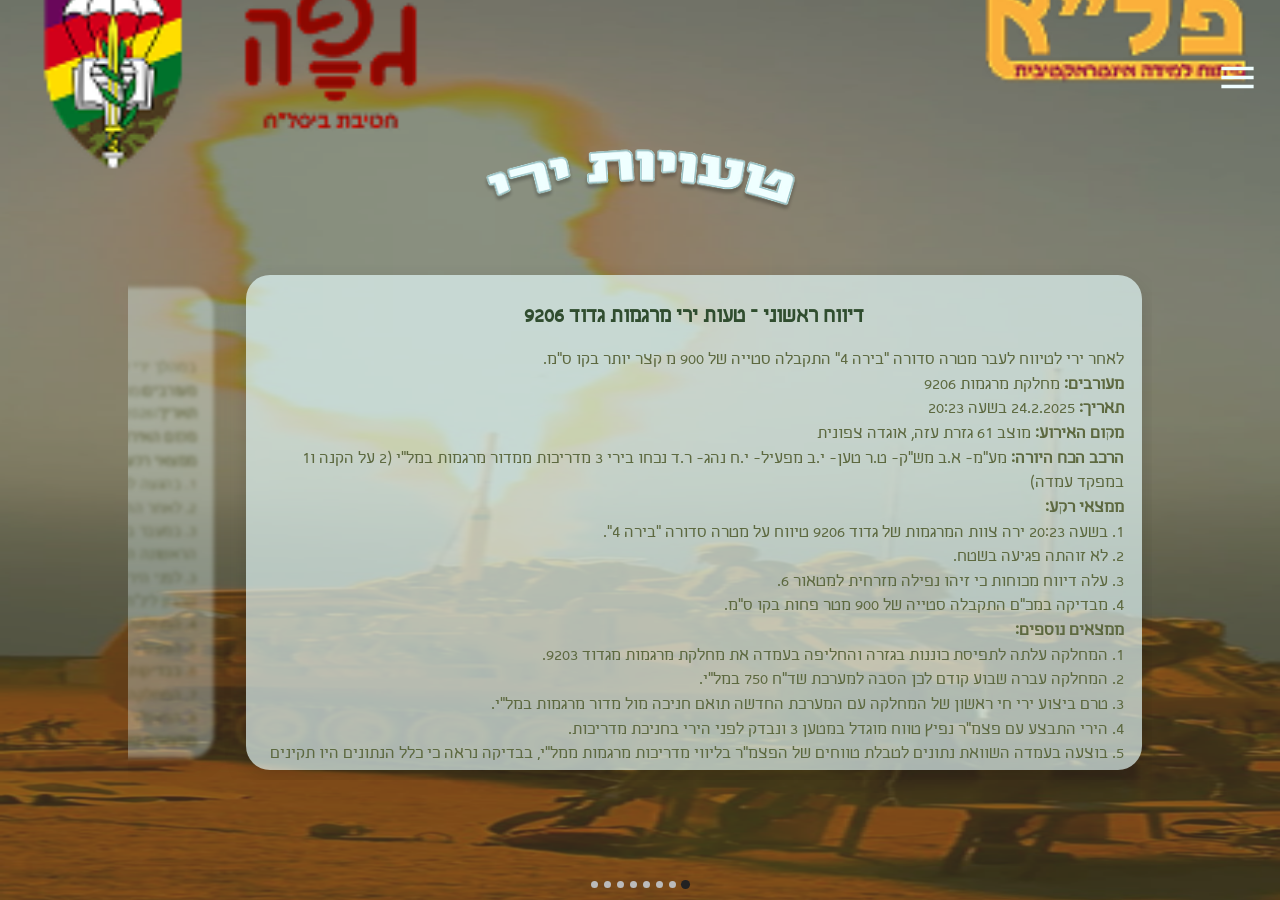
==== commit ec9436f7: "Add files via upload" ====
--- a/page1.html
+++ b/page1.html
@@ -1,324 +1,344 @@
 <!DOCTYPE html>
 <html lang="en">
+
 <head>
   <meta charset="UTF-8">
   <meta name="viewport" content="width=device-width, initial-scale=1.0">
-  <title>תיאום אימוני חוץ ביסל"ח</title>
+  <title>טעויות ירי</title>
   <link rel="stylesheet" href="index.css">
 </head>
+
 <body>
-    <img class="navbar" src="assets/elements/logo.png" alt="icon 1">
-    <img class="title" src="assets/elements/shooting.png" alt="icon 1">
-<div class="cardsWrapper">
-  <div class="cardsTrack">
-
-    <div class="card">
-      <h2>דיווח ראשוני – טעות ירי מרגמות גדוד 9206
-</h2>
-      <div class="cardContent">
-לאחר ירי לטיווח לעבר מטרה סדורה ״בירה 4״ התקבלה סטייה של 900 מ קצר יותר בקו ס״מ.<br>
-<strong>מעורבים:</strong> מחלקת מרגמות 9206<br>
-<strong>תאריך:</strong> 24.2.2025 בשעה 20:23<br>
-<strong>מקום האירוע:</strong> מוצב 61 גזרת עזה, אוגדה צפונית<br>
-<strong>הרכב הכח היורה:</strong>
-מע״מ- א.ב
-מש״ק- ט.ר
-טען- י.ב
-מפעיל- י.ח
-נהג- ר.ד
-נכחו בירי 3 מדריכות ממדור מרגמות במל״י (2 על הקנה ו1 במפקד עמדה) <br>
-
-<strong>ממצאי רקע:</strong><br>
-1. בשעה 20:23 ירה צוות המרגמות של גדוד 9206 טיווח על מטרה סדורה ״בירה 4״.<br>
-2. לא זוהתה פגיעה בשטח.<br>
-3. עלה דיווח מכוחות כי זיהו נפילה מזרחית למטאור 6.<br>
-4. מבדיקה במכ״ם התקבלה סטייה של 900 מטר פחות בקו ס״מ.<br>
-<strong>ממצאים נוספים:</strong><br>
-1. המחלקה עלתה לתפיסת כוננות בגזרה והחליפה בעמדה את מחלקת מרגמות מגדוד 9203.<br>
-2. המחלקה עברה שבוע קודם לכן הסבה למערכת שד״ח 750 במל״י.<br>
-3. טרם ביצוע ירי חי ראשון של המחלקה עם המערכת החדשה תואם חניכה מול מדור מרגמות במל״י.<br>
-4. ⁠הירי התבצע עם פצמ״ר נפיץ טווח מוגדל במטען 3 ונבדק לפני הירי בחניכת מדריכות.<br>
-5. ⁠בוצעה בעמדה השוואת נתונים לטבלת טווחים של הפצמ״ר בליווי מדריכות מרגמות ממל״י, בבדיקה נראה כי כלל הנתונים היו תקינים ולא ידועה סיבת הסטייה.<br>
-6. נבדקו נתוני הירי במערכת אחרת תקינה ועלה כי הנתונים תואמים לנתוני הירי שהתקבלו בפועל וכי אין אינדיקציה לתקלה במערכת. <br>
-7. מתחקור כלל בעלי התפקיד שנכחו בירי עולה כי הכוח פעל על פי הסדפ וכי לא קיימת תקלת אנוש.<br>
-8. ⁠הירי בוצע עם פצמ״ר מסדרה 1-25 שגם בעבר היה בה תקלות עם פצמ״רים שנפלו קצר.<br>
-9. ⁠הפצמ״ר נבדק וסווג כתקין ע״י הצוות והוצא מהזביל רק בסמוך לירי.<br>
-10. ⁠כלל הפצמ״רים של המחלקה נבחנו ע״י בוחן תחמושת אוגדה ונמצאו תקינים לאחר הירי.<br>
-11. ⁠לפי חישוב בליסטי, סטייה של 900 מ׳ היא סטייה שנגרמת כתוצאה מירי עם מטען אחד פחות (2 במקום 3).<br>
-<strong>תוצאות האירוע:</strong>⁠<br>
-א.נ.א.נ
-⁠<br>
-<strong>מסקנות:</strong>⁠<br>
-1. אין תקלת מערכת - נתוני הקנה תקינים.⁠<br>
-2. ⁠הערכת מתחקר - הצוות פעל על פי הסד״פ ולא הייתה תקלת אנוש. וזאת מתוך התחקיר האנושי שבוצע בשטח והעין השלישית של המדריכות שנכחו בשטח.⁠<br>
-3. ⁠הערכת מתחקר - ירי פצמ״ר תקול.⁠<br>
-<strong>גורם ישיר:</strong>
-הערכת מתחקר: אמל״ח - פצמ״ר נורה מהקנה עם עוצמת הדף נמוכה מהנדרש.
-<strong>שגיאות ותקלות:</strong>
-1. לאחר טעות הירי, לא בוצעה תחקיר על פי הנוהל והפורמט הנדרש.
-⁠<br>
-<strong>לקחים והמלצות:</strong>⁠<br>
-1. לעצור שימוש בירי עם הסדרה 1-25.⁠<br>
-2. ⁠לקיים בדיקה ממוקדת במטעני הסדרה 1-25.⁠<br>
-3. ⁠במידה וממשיכים לבצע ירי עם סדרה 1-25 יש לעשות זאת כאשר קו הס״מ נקי לגמרי מכוחות.⁠<br>
-4. ניתן לאשר לצוות להמשיך לבצע ירי היות ולא נמצא פער בכשירות הצוות.⁠<br>
-</div>
-    </div>
-
-    <div class="card">
-      <h2>דיווח ראשוני- טעות ירי מרגמות גדוד 129</h2>
-      <div class="cardContent">
-במהלך ירי לטיווח סטה פצמ״ר 400 מ מזרחה מקנה אחד ופצמ״ר נוסף 450 מ מזרחה מקנה שני.<br>
-<strong>מעורבים:</strong>מחלקת מרגמות 129<br>
-<strong>תאריך:</strong>13.03.2026 בשעה 13:29<br>
-<strong>מקום האירוע:</strong> גזרת פארס, רמת הגולן<br>
-<strong>ממצאי רקע:</strong><br>
-1. בהגעה לעמדה המחלקה ביצעה הצפנה ידנית על פי מיקום עצמי שנקלח מאולר (בדיעבד התגלה שהיה מושפע משיבושי GPS).<br>
-2. לאחר ההצפנה, המחלקה ביצעה אימון דילוג לעמדה חליפית וחזרה בחזרה לעמדה העיקרית.<br>
-3. במעבר בין העמדות ניווטה המחלקה עם מערכת ניווט תקינה, המיקום העצמי של המחלקה התעדכן בהתאם לדילוג ובחזרה לעמדה הראשונה התעדכן למיקום ההתחלתי שהוזן. <br>
-3. לפני הירי המחלקה וידאה מיקום עצמי ומיקומים אגורים של הקנים- כלל הנתונים במערכת נראו תקינים - בהתבסס על המיקום העצמי שהוזן לינ״ח. <br>
-4. המחלקה קיבלה אישור לירי בצפייה של מס״ח 474.<br>
-5. הפצמ״ר נצפה 400 מ׳ מהמטרה.<br>
-6. בבדיקות שנעשו בעמדה לא התגלו ממצאים חריגים על המערכת או על אופן ביצוע הירי.<br>
-7. המחלקה עברה לבצע את אותו הירי מקנה אחר.<br>
-8. הפצמ״ר נפל 400-500 מ׳ מהמטרה.<br>
-<strong>ממצאים נוספים:</strong><br>
-1. בגזרה מופעלות הפרעות GPS בשל איום הרוק״ק.<br>
-2. מיקום עצמי להצפנת המערכת נלקח מאולר- שהיה מושפע משיבושי GPS.<br>
-3. לא נעשה שימוש במברק מטאורולוגי בירי.<br>
-4. המחלקה קיבלה 2 קנים מחטיבה אחרת שהגיעו עם חלודה- החיילים בעמדה ניקו ויחד עם בוחן הכשירו אותם.<br>
-5. בוחן תחמושת מהיחידה בדק את הפצמ״רים שהיו מסדרה תקינה ומותרת לשימוש.⁠<br>
-<strong>תוצאות האירוע:</strong>⁠<br>
-א.נ.א.נ
-⁠<br>
-<strong>גורם תורם:</strong>⁠<br>
-1. אי שימוש במברק מטאורולוגי בעת הירי.⁠<br>
-2. ביצוע ירי מקנים שהגיעו עם הרבה חלודה.⁠<br>
-<strong>לקחים והמלצות:</strong>⁠<br>
-1. וידוא נ.צ עצמי באמצעים בלתי תלויים (תצ״א, מפות, ווידוא מול מכלול גדוד) בפרט במקומות בהם קיימים שיבושי GPS.⁠<br>
-2. עבודה על פי בד״ח בכניסה לעמדה ובדיקה של כלל הנתונים טרם הירי. ⁠<br>
-3. הקפדה על שימוש במברק מטאורולוגי לטיוב פגיעות.⁠<br>
-4. ⁠במקרה של טעות ירי יש לחדול ירי בעמדה ולתחקר את האירוע עד לקבלת ממצאים ואישור חזרה לכשירות מביסל״ח.⁠<br>
-</div>
-    </div>
-
-    <div class="card">
-      <h2>דיווח ראשוני - אירוע פציעת חייל בזמן תפעול איו״ר</h2>
-      <div class="cardContent">
-בעת תפעול איו״ר ניגש לוחם לחלץ פצמ״ר ותו"כ הפצמ"ר נורה והעיף את החולץ.<br>
-<strong>מעורבים:</strong>מחלקת מרגמות 53<br>
-<strong>תאריך:</strong> 08.04.2026 בשעה 16:15<br>
-<strong>מקום האירוע:</strong> מרחב יראון<br>
-<strong>ממצאי רקע:</strong><br>
-1. התקבלה משימת נפיץ - ירי לטיווח ו7 פצמ״רים לתכלית.<br>
-2. צוות הקנה ביצע ירי טיווח- התקבל דיווח על פגיעה במטרה.<br>
-3. לאחר מכן יצאו לירי תכלית רציף של 7 פצמ״רים נוספים.<br>
-4. 6 פצמ״רים נורו באופן תקין, בפצמ״ר ה7 התקיים איו״ר בעמדה.<br>
-5. הסמל עלה לקנה לעזור בתפעול האיו״ר כמפקד עמדה.<br>
-6. לאחר 7 דקות של המתנה צוות הקנה התכונן לחליצת פצמ״ר.<br>
-7. הסמל והמש״ק וידאו שהנצרה של הקנה נמצאת על מצב נצור לפני חליצת הפצמ״ר.<br>
-8. החייל הכניס את החולץ בצורה סיבובית לקנה.<br>
-9. תוך כדי חליצה הפצמ״ר נורה מהקנה ויצא עם החולץ.<br>
-10. הטען נפצע מההדף או מהמכה וקיבל טיפול ראשוני בעמדה ע״י חובש מהמחלקה.<br>
-<strong>ממצאים נוספים:</strong><br>
-1. החיילים נשארו ממוגנים לאורך כל זמן תפעול האיו״ר עם שכפ״צ, ג׳אנטקס ואטמים.<br>
-2. החיילים ביצעו טפ״ש יום קודם לאירוע- בעת ביצוע הטפ״ש לא הצליחו להזיז את נצרת הירי, כדי לנסות לתקן זאת החליטו לשמן את הנצרה בשמנ״ש ולדפוק על הנצרה עם פטיש.<br>
-3. בבדיקה של הקנה לאחר האירוע התברר כי הנצרה תקולה ולא ניתן לנצור את הקנה.<br>
-4. הסמל לא דיווח בקשר שיש איו״ר בעמדה - חוסר יכולת של הגורם המפעיל להבין את שמתרחש בעמדה. <br>
-5. הירי נעשה במטען.<br>
-6.המרגמה הושבתה עד להשלמת החקר הטכני עקב חשש להתפתחות לחצים חריגים במערכת.<br>
-<strong>תוצאות האירוע:</strong>⁠<br>
-א.נ.י.נ- הטען נפצע ממכה או הדף וסובל מחתך בפנים.
-⁠<br>
-<strong>מסקנות:</strong>⁠<br>
-גורם ישיר- תפעול איו״ר כאשר נצרת ירי תקולה.⁠<br>
-סיבות לתקלה אפשריות לתקלה- בדיקה בחברה לקבלת תשובה וודאית
-1. שימוש בפטיש להזזת נצרת ירי בזמן טפש.⁠<br>
-2. הצטברות לכלוך באזור בימת הנוקר.⁠<br>
-גורם תורם-⁠<br>
-1. אי דיווח על נצרה לא זזה לבוחן בזמן טפ״ש ותפעול ברמת המחלקה בלבד. ⁠<br>
-<strong>לקחים והמלצות:</strong>⁠<br>
-1. יש לדווח לבוחן הגדודי על כל אירוע חריג שמתרחש בעמדה הקשור לכשירות הכלים ולא לבצע ירי במידה ויש חשד לחלק תקול בקנה.⁠<br>
-2. בדיקות כשירות כלים ותפעול תקלות מתבצעות ברמת בעלי תפקידים המוסמכים לכך בלבד!!!. במידה ובזמן טפ״ש נתקלים בבעיה שאינה בתפעול המחלקה יש ליידע את הגורם האחראי המוסמך - הבוחן. וכן לאכוף זאת גם בעבודה על שאר חלקי המערכת (שו״ב וכו’).⁠<br>
-3. הימצאות חובש בעמדה למתן עזרה ראשונה ותרגול פינוי למוכנות במידת הצורך.⁠<br>
-</div>
-    </div>
-    <div class="card">
-      <h2>דיווח ראשוני- טעות ירי מרגמות גדוד 8130 </h2>
-      <div class="cardContent">
-במהלך ירי לטיווח סטה פצמ״ר 900 מ דרומה (ארוך יותר).<br>
-<strong>מעורבים:</strong>מחלקת מרגמות 8130<br>
-<strong>תאריך:</strong> 11.05.2026 בשעה 11:10 <br>
-<strong>מקום האירוע:</strong> מחנה יפתח, זיקים.<br>
-<strong>ממצאי רקע:</strong><br>
-1. מתקבלת פקודה לירי לעבר מטרה סדורה ״אליפלט 11״.<br>
-2. מפקד העמדה (אינו מוסמך מע״מ) פותח משימה ושולח אותה לקנה.<br>
-3. פתרון הירי שהמערכת בחרה היה פצמ״ר ט״מ במטען 4/4.<br>
-4. בהכנה לירי המש״ק בקנה עדכן כי אינו חש בטוב, המע״מ החליט לעלות לקנה ולהחליף אותו.<br>
-5. המע״מ הגדיר את עצמו קנה מנהל אש והתכונן לירי.<br>
-6. הקנה יצא לירי טיווח, התקבל תיקון 100 צפונה.<br>
-7. לאחר קבלת התיקון, המע״מ שהיה בקנה פתח משימה חדשה על אותו הנ״צ.<br>
-8. פתרון הירי שהמערכת בחרה היה פצמ״ר ט״מ במטען 3/4.<br>
-9. הקנה יצא לירי נוסף לקבלת פגיעה.<br>
-10. המע״מ לא שם לב שמספר הטבעות השתנה מהירי הקודם.<br>
-11. הקנה ביצע ירי עם מטען 4/4 כשבמשימה המטען היה 3/4.<br>
-12. התקבלה סטייה של 800 מ דרומה, (900 ארוך יותר).<br>
-<strong>ממצאים נוספים:</strong><br>
-1. המחלקה עלתה לתפיסת כוננות בגזרה והחליפה בעמדה את מחלקת מרגמות מגדוד 9203.<br>
-1. לא נכח בעמדה מפקד עמדה בזמן ירי.<br>
-2. מפקד העמדה שעלה לירות בקנה בתור מש״ק אינו מוסמך מע״מ. <br>
-3. ⁠הטען שלקח חלק בירי לא מוסמך.<br>
-4. לא התבצע אישור נתונים אל מול CF מפקד עמדה.<br>
-5. לא נעשתה עבודה על פי בד״ח לבדיקת כלל הנתונים לפני ירי. <br>
-<strong>תוצאות האירוע:</strong>⁠<br>
-א.נ.י.נ (צד אדום)
-⁠<br>
-<strong>מסקנות:</strong>⁠<br>
-גורם ישיר:-⁠<br>
-תקלה- עבודה שלא עפ בדח וספירת מטענים שגויה. ⁠<br>
-תקלה- ביצוע ירי ללא מפקד עמדה.⁠<br>
-גורם תורם-⁠<br>
-1. ביצוע ירי ללא השוואת נתונים אל מול מפקד עמדה.⁠<br>
-2. ביצוע ירי ללא מעבר על בד״ח לבדיקת כלל הנתונים טרם יציאת הפצמ״ר.⁠<br>
-3. ⁠ביצוע ירי עם בעלי תפקידים לא מוסמכים.⁠<br>
-
-<strong>לקחים והמלצות:</strong>⁠<br>
-1. אין אישור לבצע ירי ללא מפקד עמדה. ⁠<br>
-2. כלל בעלי התפקידים מחויבים בהסמכה על מנת שיוכלו לבצע ירי.⁠<br>
-3.  עבודה על פי בד״ח בביצוע משימה ובדיקה של כלל הנתונים טרם הירי.⁠<br>
-</div>
-    </div>
-
-    <div class="card">
-      <h2>דיווח ראשוני - טעות ירי מרגמות גדוד 50
- </h2>
-      <div class="cardContent">
-במהלך ירי לעבר מטרה סדורה פגע פצמ״ר 1800 מ׳ קצר יותר בקו עמדה מטרה.<br>
-<strong>מעורבים:</strong>מחלקת מרגמות 50<br>
-<strong>תאריך:</strong>25.3.26 בשעה 22:30 <br>
-<strong>מקום האירוע:</strong> לבנון<br>
-<strong>ממצאי רקע:</strong><br>
-1. בשעה 22:15 לערך המע״מ מקבל באדום מטרה ומוריד אותה אל הקנה.<br>
-2. בשעה 22:25 המע”מ מוריד את המשימה אל הקנה.<br>
-3. המע”מ מוודא את בדיקות מנהל האש.<br>
-4. לאחר שליחת המשימה מבצע המע״מ שינוי לפתרון ירי עם פצמ״ר סרבי בטופס עריכת משימה ושולח את המשימה מחדש לקנים.<br>
-5. המע״מ לא מדווח דרך ע׳ מע״מ למש״ק בקנה שנעשה שינוי במשימה ושעליו לאשר את השינוי, המש״ק לא מאשר שינוי בלחיצה על פקד אשר שינויים.<br>
-6. המע״מ לא מוודא בדיקות מנהל אש בשנית ומתזמן את הקנה לירי.<br>
-7. בשעה 22:40 נאמר באדום למע״מ שהפגיעה יצאה קצרה ב1800 מטר.<br>
-8. המע״מ מוודא אל מול המשק את הפרטים למשימה ומתגלה כי המשימה שהייתה בקנה הייתה המשימה המקורית לפני השינוי וכי נורה פצמ״ר שלא תואם את המשימה עם 4 מטענים במקום 6.<br>
-<strong>ממצאים נוספים:</strong><br>
-1. המ״מ עבר קורס מרגמות על מערכת שד״ח 750 ושאר המחלקה סיימה לאחרונה הסבה למערכת גם כן.<br>
-2. למחקלה יש בעיה במזוודת הרחקה ולכן הקשר והעמדת פיקוד אינם נמצאים קרוב אחד לשני.<br>
-<strong>תוצאות האירוע:</strong>⁠<br>
-א.נ.א.נ
-⁠<br>
-<strong>מסקנות:</strong>⁠<br>
-גורם ישיר- ⁠<br>
-טעות אנוש- אי וידוא אישור שינויים בקנה ואי ביצוע בדיקות מנהל אש לפני ירי.⁠<br>
-גורם תורם-⁠<br>
-עבודה ללא בד״ח ⁠<br>
-<strong>לקחים והמלצות:</strong>⁠<br>
-1. ביצוע ירי ללא בדיקות מנהל אש אסור ומהווה סיכון משמעותי לביצוע טעות ירי ולפגיעה בכוחות בשטח.⁠<br>
-2. על כל בעלי התפקידים לבצע ירי בעבודה רציפה אל מול בד״ח.⁠<br>
-3. העברת מידע בעמדה בעזרת ע מע״מ לצד ביצוע פעולות בשו״ב על מנת לעבוד בתיאום ולהסב את תשומת ליבו של המש״ק לשינויים בקנה ולמהלך הירי.⁠<br>
-</div>
-    </div>
-    <div class="card">
-      <h2>דיווח ראשוני- טעות ירי מרגמות גדוד 7810
- </h2>
-      <div class="cardContent">
-במהלך ירי לעבר מטרה סדורה ״ניוקי 200״ זוהתה פגיעה על מטרת ״ניוקי 220״. <br>
-<strong>מעורבים:</strong> מחלקת מרגמות 7810<br>
-<strong>תאריך:</strong> 12.06.2026 בשעה 5:00 לערך<br>
-<strong>מקום האירוע:</strong>מוצב ראול<br>
-<strong>ממצאי רקע:</strong><br>
-1. מע״מ 1 פותח בCF משימה על מטרה סדורה ״ניוקי 200״ עליה עתידיים לבצע ירי למחרת.<br>
-2. בבוקר למחרת מגיע מע״מ 1 כחלק מכוננות עם שחר לCF ולאחר תפעול תקלה פותח מחדש משימה, מע״מ 1 פתח את המשימה על מטרה סדורה ״ניוקי 220״.<br>
-3. המחלקה נקראה לבצע ירי לעבר המטרה ״ניוקי 200״.<br>
-4. מע״מ 2 מכין את העמדה לירי ללא ביצוע נוהל הקרא לוידוא שם המשימה/נ.צ מול הקש״א.<br>
-5. מתקבלת פגיעה במטרה ״ניוקי 220״ קרוב לכוחות.<br>
-<strong>ממצאים נוספים:</strong><br>
-1. מפקדי העמדות עברו הסבה למע״מים לפני כחודשיים, ומאז מופעלים.<br>
-<strong>תוצאות האירוע:</strong>⁠<br>
-א.נ.א.נ
-⁠<br>
-<strong>מסקנות:</strong>⁠<br>
-גורם ישיר-⁠<br>
-תקלה- אי ביצוע נוהל הקרא על שם משימה ונצ משימה בעת פתיחתה ולפני ירי מול הקש״א.⁠<br>
-גורם תורם-⁠<br>
-תקלה- קש״א לא וידא בעת הורדת המשימה ולפני ירי שהמחלקה מבצעת נוהל הקרא.⁠<br>
-<strong>לקחים והמלצות:</strong>⁠<br>
-1. ביצוע נוהל הקרא על שם ונצ משימה  מול קש״א בעת פתיחת כל משימה וטרם ביצוע הירי.⁠<br>
-2. ⁠שימוש בנדב״ר תקין ברור ופשוט מונע בלבול בתזמון ובמטרות לירי.⁠<br>
-</div>
-    </div>
-    <div class="card">
-      <h2>דיווח ראשוני- טעות ירי מרגמות גדוד 97
-</h2>
-      <div class="cardContent">
-במהלך ירי לטיווח סטה פצמ״ר 1 קמ דרומה (ארוך יותר)
-.<br>
-<strong>מעורבים:</strong>מחלקת מרגמות 97<br>
-<strong>תאריך:</strong> 12.06.2026 בשעה 5:00 לערך<br>
-<strong>מקום האירוע:</strong> מעבר ארז<br>
-<strong>ממצאי רקע:</strong><br>
-1. מתקבלת פקודה לירי לעבר מטרה סדורה.<br>
-2. מפקד העמדה פותח משימה ושולח אותה לקנה.<br>
-3. פתרון הירי שהמערכת בחרה היה פצמ״ר ט״מ במטען 3/4.<br>
-4. ⁠מתבצע ירי לטיווח ומתקבל תיקון 100 מזרחה.<br>
-5. מפקד העמדה מזין את התיקון ושולח אותו לקנה.<br>
-6. מתבצע ירי נוסף ומתקבלת פגיעה.<br>
-7. לאחר פגיעה נורו 2 פצמ״רים נוספים לתכלית.<br>
-8. לאחר כ20 דקות זוהה כי בירי הפצמ״ר הראשון התקבלה סטייה של 1 קמ דרומה, ארוך יותר.<br>
-<strong>ממצאים נוספים:</strong><br>
-1. ירי לטיווח נעשה בהכוונת תצפיתן אופקי.<br>
-2. הטען הכין את כלל הפצמ״רים יחד לפני ביצוע המשימה.<br>
-<strong>תוצאות האירוע:</strong>⁠<br>
-א.נ.א.נ
-⁠<br>
-<strong>מסקנות:</strong>⁠<br>
-גורם ישיר-⁠<br>
-תקלה- ספירת מטענים שגויה- נורתה פצצה עם מטען הודף נוסף (4 טבעות במקום 3).⁠<br>
-גורם תורם-⁠<br>
-1. היעדר אישור על כל פצמ״ר בסמוך לירי ע״י מש״ק.⁠<br>
-2. ⁠הכוונה לא מדוייקת בטיווח.⁠<br>
-<strong>לקחים והמלצות:</strong>⁠<br>
-1. עבודה על פי בד״ח בביצוע משימה ובדיקה של כלל הנתונים טרם הירי.⁠<br>
-2. ביצוע סד״פ וידוא מספר מטענים- (טבעות אליי- אליך- הצגה למש״ק).⁠<br>
-3. הגורם המפעיל אש צריך לוודא כי הגורם הצופה אוחז את השטח אליו נורה הפצמ"ר בצורה מלאה.⁠<br>
-</div>
-    </div>
-    <div class="card">
-      <h2>תחקיר ראשוני- טעות ירי מרגמות
-</h2>
-      <div class="cardContent">
-במהלך ירי לטיווח מטרה סדורה זכרון 227 זוהה פגיעה במטרה זכרון 113 אשר ממוקמת במגנן של כוחותינו.<br>
-<strong>תאריך:</strong> 30.5.25 8:00<br>
-<strong>מקום האירוע:</strong> מוצב 61 גזרת עזה, אוגדה צפונית<br>
-<strong>רצף כרונולוגי:</strong><br>
-1. בשעה 6:00 לערך עולה המשק ביחד עם המע״מ לרענון על הקנה של פתיחת משימות. כחלק מהתרגול נפתחת מטרה סדורה ישנה בשם זכרון 113. <br>
-2. ⁠בסיום התרגול הם אינם לוחצים על פקד- אחרון נורה לסיום המשימה. <br>
-3. ⁠בשעה 7:00 לערך מסתיים התרגול והקנה מתכונן לבצע ירי. <br>
-4. ⁠המע״מ עולה לקנה ומוריד ישירות את המטרה למשק- זכרון 227. <br>
-5. ⁠המשק פותח את המשימה ומאפשר נתוני אזימוט וטווח מול המע״מ, שלאחר מכן יורד מהקנה. <br>
-6. ⁠ככל הנראה, בשלב זה המשק לוחץ על פקד עבור לנוכחי ומבצע את הכינון על המשימה הקודמת- זכרון 113.<br>
-7. ⁠בירי הטיווח הגורם מפעיל מזהה פגיעה במגנן של כוחותינו ומדווח חדל.<br>
-<strong>ממצאים נוספים:</strong><br>
-1. המשק הינו איש מילואים אשר הגיע למחלקה לאחר 6 שנים בהם לא השתמש במרגמות/ ראה את המחטק ואינו אורגני למחלקה.<br>
-2. ⁠המשק הגיע בשעה 3:00 לעמדה בלילה של לפני הירי.<br>
-3. ⁠לא הייתה תקשורת בין עמדת מפקד העמדה והקנה. <br>
-4. ⁠המשק אינו ידע בדח לפני ירי,   אינו ביצע בדיקת משפך בטיחות לירי.<br>
-<strong>תוצאות האירוע:</strong>⁠<br>
-א.נ.א.נ- פגיעה באיזור מגנן של כוחותינו 
-⁠<br>
-<strong>מסקנות ולקחים:</strong>⁠<br>
-1. כשירות של בע״ת כוללת רענון בחצי שנה האחרונה, אחרת אינם כשירים לבצע ירי. ⁠<br>
-2. ⁠על כלל בעלי התפקידים לעבוד על פי בדח. ⁠<br>
-3. ⁠על המשק לוודא את שם המשימה על פי המופיע בטופס ביצוע ירי אל מול שם המטרה שהוריד לו מפקד העמדה. ⁠<br>
-4. ⁠על כל אחד מבעלי התפקידים להוריד משפך בטיחות טרם הירי, בייחוד בעבודה ללא תקשורת נתונים.⁠<br>
-
-    </div>
-    <!-- <div class="card">
+  <img class="navbar" src="assets/elements/logo.png" alt="icon 1">
+  <img class="title" src="assets/elements/shooting.png" alt="icon 1">
+  <div class="cardsWrapper">
+    <div class="cardsTrack">
+
+      <div class="card">
+        <h2>דיווח ראשוני – טעות ירי מרגמות גדוד 9206
+        </h2>
+        <div class="cardContent">
+          לאחר ירי לטיווח לעבר מטרה סדורה ״בירה 4״ התקבלה סטייה של 900 מ קצר יותר בקו ס״מ.<br>
+          <strong>מעורבים:</strong> מחלקת מרגמות 9206<br>
+          <strong>תאריך:</strong> 24.2.2025 בשעה 20:23<br>
+          <strong>מקום האירוע:</strong> מוצב 61 גזרת עזה, אוגדה צפונית<br>
+          <strong>הרכב הכח היורה:</strong>
+          מע״מ- א.ב
+          מש״ק- ט.ר
+          טען- י.ב
+          מפעיל- י.ח
+          נהג- ר.ד
+          נכחו בירי 3 מדריכות ממדור מרגמות במל״י (2 על הקנה ו1 במפקד עמדה) <br>
+
+          <strong>ממצאי רקע:</strong><br>
+          1. בשעה 20:23 ירה צוות המרגמות של גדוד 9206 טיווח על מטרה סדורה ״בירה 4״.<br>
+          2. לא זוהתה פגיעה בשטח.<br>
+          3. עלה דיווח מכוחות כי זיהו נפילה מזרחית למטאור 6.<br>
+          4. מבדיקה במכ״ם התקבלה סטייה של 900 מטר פחות בקו ס״מ.<br>
+          <strong>ממצאים נוספים:</strong><br>
+          1. המחלקה עלתה לתפיסת כוננות בגזרה והחליפה בעמדה את מחלקת מרגמות מגדוד 9203.<br>
+          2. המחלקה עברה שבוע קודם לכן הסבה למערכת שד״ח 750 במל״י.<br>
+          3. טרם ביצוע ירי חי ראשון של המחלקה עם המערכת החדשה תואם חניכה מול מדור מרגמות במל״י.<br>
+          4. ⁠הירי התבצע עם פצמ״ר נפיץ טווח מוגדל במטען 3 ונבדק לפני הירי בחניכת מדריכות.<br>
+          5. ⁠בוצעה בעמדה השוואת נתונים לטבלת טווחים של הפצמ״ר בליווי מדריכות מרגמות ממל״י, בבדיקה נראה כי כלל הנתונים
+          היו תקינים ולא ידועה סיבת הסטייה.<br>
+          6. נבדקו נתוני הירי במערכת אחרת תקינה ועלה כי הנתונים תואמים לנתוני הירי שהתקבלו בפועל וכי אין אינדיקציה לתקלה
+          במערכת. <br>
+          7. מתחקור כלל בעלי התפקיד שנכחו בירי עולה כי הכוח פעל על פי הסדפ וכי לא קיימת תקלת אנוש.<br>
+          8. ⁠הירי בוצע עם פצמ״ר מסדרה 1-25 שגם בעבר היה בה תקלות עם פצמ״רים שנפלו קצר.<br>
+          9. ⁠הפצמ״ר נבדק וסווג כתקין ע״י הצוות והוצא מהזביל רק בסמוך לירי.<br>
+          10. ⁠כלל הפצמ״רים של המחלקה נבחנו ע״י בוחן תחמושת אוגדה ונמצאו תקינים לאחר הירי.<br>
+          11. ⁠לפי חישוב בליסטי, סטייה של 900 מ׳ היא סטייה שנגרמת כתוצאה מירי עם מטען אחד פחות (2 במקום 3).<br>
+          <strong>תוצאות האירוע:</strong>⁠<br>
+          א.נ.א.נ
+          ⁠<br>
+          <strong>מסקנות:</strong>⁠<br>
+          1. אין תקלת מערכת - נתוני הקנה תקינים.⁠<br>
+          2. ⁠הערכת מתחקר - הצוות פעל על פי הסד״פ ולא הייתה תקלת אנוש. וזאת מתוך התחקיר האנושי שבוצע בשטח והעין השלישית
+          של המדריכות שנכחו בשטח.⁠<br>
+          3. ⁠הערכת מתחקר - ירי פצמ״ר תקול.⁠<br>
+          <strong>גורם ישיר:</strong>
+          הערכת מתחקר: אמל״ח - פצמ״ר נורה מהקנה עם עוצמת הדף נמוכה מהנדרש.
+          <strong>שגיאות ותקלות:</strong>
+          1. לאחר טעות הירי, לא בוצעה תחקיר על פי הנוהל והפורמט הנדרש.
+          ⁠<br>
+          <strong>לקחים והמלצות:</strong>⁠<br>
+          1. לעצור שימוש בירי עם הסדרה 1-25.⁠<br>
+          2. ⁠לקיים בדיקה ממוקדת במטעני הסדרה 1-25.⁠<br>
+          3. ⁠במידה וממשיכים לבצע ירי עם סדרה 1-25 יש לעשות זאת כאשר קו הס״מ נקי לגמרי מכוחות.⁠<br>
+          4. ניתן לאשר לצוות להמשיך לבצע ירי היות ולא נמצא פער בכשירות הצוות.⁠<br>
+        </div>
+      </div>
+
+      <div class="card">
+        <h2>דיווח ראשוני- טעות ירי מרגמות גדוד 129</h2>
+        <div class="cardContent">
+          במהלך ירי לטיווח סטה פצמ״ר 400 מ מזרחה מקנה אחד ופצמ״ר נוסף 450 מ מזרחה מקנה שני.<br>
+          <strong>מעורבים:</strong>מחלקת מרגמות 129<br>
+          <strong>תאריך:</strong>13.03.2026 בשעה 13:29<br>
+          <strong>מקום האירוע:</strong> גזרת פארס, רמת הגולן<br>
+          <strong>ממצאי רקע:</strong><br>
+          1. בהגעה לעמדה המחלקה ביצעה הצפנה ידנית על פי מיקום עצמי שנקלח מאולר (בדיעבד התגלה שהיה מושפע משיבושי
+          GPS).<br>
+          2. לאחר ההצפנה, המחלקה ביצעה אימון דילוג לעמדה חליפית וחזרה בחזרה לעמדה העיקרית.<br>
+          3. במעבר בין העמדות ניווטה המחלקה עם מערכת ניווט תקינה, המיקום העצמי של המחלקה התעדכן בהתאם לדילוג ובחזרה
+          לעמדה הראשונה התעדכן למיקום ההתחלתי שהוזן. <br>
+          3. לפני הירי המחלקה וידאה מיקום עצמי ומיקומים אגורים של הקנים- כלל הנתונים במערכת נראו תקינים - בהתבסס על
+          המיקום העצמי שהוזן לינ״ח. <br>
+          4. המחלקה קיבלה אישור לירי בצפייה של מס״ח 474.<br>
+          5. הפצמ״ר נצפה 400 מ׳ מהמטרה.<br>
+          6. בבדיקות שנעשו בעמדה לא התגלו ממצאים חריגים על המערכת או על אופן ביצוע הירי.<br>
+          7. המחלקה עברה לבצע את אותו הירי מקנה אחר.<br>
+          8. הפצמ״ר נפל 400-500 מ׳ מהמטרה.<br>
+          <strong>ממצאים נוספים:</strong><br>
+          1. בגזרה מופעלות הפרעות GPS בשל איום הרוק״ק.<br>
+          2. מיקום עצמי להצפנת המערכת נלקח מאולר- שהיה מושפע משיבושי GPS.<br>
+          3. לא נעשה שימוש במברק מטאורולוגי בירי.<br>
+          4. המחלקה קיבלה 2 קנים מחטיבה אחרת שהגיעו עם חלודה- החיילים בעמדה ניקו ויחד עם בוחן הכשירו אותם.<br>
+          5. בוחן תחמושת מהיחידה בדק את הפצמ״רים שהיו מסדרה תקינה ומותרת לשימוש.⁠<br>
+          <strong>תוצאות האירוע:</strong>⁠<br>
+          א.נ.א.נ
+          ⁠<br>
+          <strong>גורם תורם:</strong>⁠<br>
+          1. אי שימוש במברק מטאורולוגי בעת הירי.⁠<br>
+          2. ביצוע ירי מקנים שהגיעו עם הרבה חלודה.⁠<br>
+          <strong>לקחים והמלצות:</strong>⁠<br>
+          1. וידוא נ.צ עצמי באמצעים בלתי תלויים (תצ״א, מפות, ווידוא מול מכלול גדוד) בפרט במקומות בהם קיימים שיבושי
+          GPS.⁠<br>
+          2. עבודה על פי בד״ח בכניסה לעמדה ובדיקה של כלל הנתונים טרם הירי. ⁠<br>
+          3. הקפדה על שימוש במברק מטאורולוגי לטיוב פגיעות.⁠<br>
+          4. ⁠במקרה של טעות ירי יש לחדול ירי בעמדה ולתחקר את האירוע עד לקבלת ממצאים ואישור חזרה לכשירות מביסל״ח.⁠<br>
+        </div>
+      </div>
+
+      <div class="card">
+        <h2>דיווח ראשוני - אירוע פציעת חייל בזמן תפעול איו״ר</h2>
+        <div class="cardContent">
+          בעת תפעול איו״ר ניגש לוחם לחלץ פצמ״ר ותו"כ הפצמ"ר נורה והעיף את החולץ.<br>
+          <strong>מעורבים:</strong>מחלקת מרגמות 53<br>
+          <strong>תאריך:</strong> 08.04.2026 בשעה 16:15<br>
+          <strong>מקום האירוע:</strong> מרחב יראון<br>
+          <strong>ממצאי רקע:</strong><br>
+          1. התקבלה משימת נפיץ - ירי לטיווח ו7 פצמ״רים לתכלית.<br>
+          2. צוות הקנה ביצע ירי טיווח- התקבל דיווח על פגיעה במטרה.<br>
+          3. לאחר מכן יצאו לירי תכלית רציף של 7 פצמ״רים נוספים.<br>
+          4. 6 פצמ״רים נורו באופן תקין, בפצמ״ר ה7 התקיים איו״ר בעמדה.<br>
+          5. הסמל עלה לקנה לעזור בתפעול האיו״ר כמפקד עמדה.<br>
+          6. לאחר 7 דקות של המתנה צוות הקנה התכונן לחליצת פצמ״ר.<br>
+          7. הסמל והמש״ק וידאו שהנצרה של הקנה נמצאת על מצב נצור לפני חליצת הפצמ״ר.<br>
+          8. החייל הכניס את החולץ בצורה סיבובית לקנה.<br>
+          9. תוך כדי חליצה הפצמ״ר נורה מהקנה ויצא עם החולץ.<br>
+          10. הטען נפצע מההדף או מהמכה וקיבל טיפול ראשוני בעמדה ע״י חובש מהמחלקה.<br>
+          <strong>ממצאים נוספים:</strong><br>
+          1. החיילים נשארו ממוגנים לאורך כל זמן תפעול האיו״ר עם שכפ״צ, ג׳אנטקס ואטמים.<br>
+          2. החיילים ביצעו טפ״ש יום קודם לאירוע- בעת ביצוע הטפ״ש לא הצליחו להזיז את נצרת הירי, כדי לנסות לתקן זאת החליטו
+          לשמן את הנצרה בשמנ״ש ולדפוק על הנצרה עם פטיש.<br>
+          3. בבדיקה של הקנה לאחר האירוע התברר כי הנצרה תקולה ולא ניתן לנצור את הקנה.<br>
+          4. הסמל לא דיווח בקשר שיש איו״ר בעמדה - חוסר יכולת של הגורם המפעיל להבין את שמתרחש בעמדה. <br>
+          5. הירי נעשה במטען.<br>
+          6.המרגמה הושבתה עד להשלמת החקר הטכני עקב חשש להתפתחות לחצים חריגים במערכת.<br>
+          <strong>תוצאות האירוע:</strong>⁠<br>
+          א.נ.י.נ- הטען נפצע ממכה או הדף וסובל מחתך בפנים.
+          ⁠<br>
+          <strong>מסקנות:</strong>⁠<br>
+          גורם ישיר- תפעול איו״ר כאשר נצרת ירי תקולה.⁠<br>
+          סיבות לתקלה אפשריות לתקלה- בדיקה בחברה לקבלת תשובה וודאית
+          1. שימוש בפטיש להזזת נצרת ירי בזמן טפש.⁠<br>
+          2. הצטברות לכלוך באזור בימת הנוקר.⁠<br>
+          גורם תורם-⁠<br>
+          1. אי דיווח על נצרה לא זזה לבוחן בזמן טפ״ש ותפעול ברמת המחלקה בלבד. ⁠<br>
+          <strong>לקחים והמלצות:</strong>⁠<br>
+          1. יש לדווח לבוחן הגדודי על כל אירוע חריג שמתרחש בעמדה הקשור לכשירות הכלים ולא לבצע ירי במידה ויש חשד לחלק
+          תקול בקנה.⁠<br>
+          2. בדיקות כשירות כלים ותפעול תקלות מתבצעות ברמת בעלי תפקידים המוסמכים לכך בלבד!!!. במידה ובזמן טפ״ש נתקלים
+          בבעיה שאינה בתפעול המחלקה יש ליידע את הגורם האחראי המוסמך - הבוחן. וכן לאכוף זאת גם בעבודה על שאר חלקי המערכת
+          (שו״ב וכו’).⁠<br>
+          3. הימצאות חובש בעמדה למתן עזרה ראשונה ותרגול פינוי למוכנות במידת הצורך.⁠<br>
+        </div>
+      </div>
+      <div class="card">
+        <h2>דיווח ראשוני- טעות ירי מרגמות גדוד 8130 </h2>
+        <div class="cardContent">
+          במהלך ירי לטיווח סטה פצמ״ר 900 מ דרומה (ארוך יותר).<br>
+          <strong>מעורבים:</strong>מחלקת מרגמות 8130<br>
+          <strong>תאריך:</strong> 11.05.2026 בשעה 11:10 <br>
+          <strong>מקום האירוע:</strong> מחנה יפתח, זיקים.<br>
+          <strong>ממצאי רקע:</strong><br>
+          1. מתקבלת פקודה לירי לעבר מטרה סדורה ״אליפלט 11״.<br>
+          2. מפקד העמדה (אינו מוסמך מע״מ) פותח משימה ושולח אותה לקנה.<br>
+          3. פתרון הירי שהמערכת בחרה היה פצמ״ר ט״מ במטען 4/4.<br>
+          4. בהכנה לירי המש״ק בקנה עדכן כי אינו חש בטוב, המע״מ החליט לעלות לקנה ולהחליף אותו.<br>
+          5. המע״מ הגדיר את עצמו קנה מנהל אש והתכונן לירי.<br>
+          6. הקנה יצא לירי טיווח, התקבל תיקון 100 צפונה.<br>
+          7. לאחר קבלת התיקון, המע״מ שהיה בקנה פתח משימה חדשה על אותו הנ״צ.<br>
+          8. פתרון הירי שהמערכת בחרה היה פצמ״ר ט״מ במטען 3/4.<br>
+          9. הקנה יצא לירי נוסף לקבלת פגיעה.<br>
+          10. המע״מ לא שם לב שמספר הטבעות השתנה מהירי הקודם.<br>
+          11. הקנה ביצע ירי עם מטען 4/4 כשבמשימה המטען היה 3/4.<br>
+          12. התקבלה סטייה של 800 מ דרומה, (900 ארוך יותר).<br>
+          <strong>ממצאים נוספים:</strong><br>
+          1. המחלקה עלתה לתפיסת כוננות בגזרה והחליפה בעמדה את מחלקת מרגמות מגדוד 9203.<br>
+          1. לא נכח בעמדה מפקד עמדה בזמן ירי.<br>
+          2. מפקד העמדה שעלה לירות בקנה בתור מש״ק אינו מוסמך מע״מ. <br>
+          3. ⁠הטען שלקח חלק בירי לא מוסמך.<br>
+          4. לא התבצע אישור נתונים אל מול CF מפקד עמדה.<br>
+          5. לא נעשתה עבודה על פי בד״ח לבדיקת כלל הנתונים לפני ירי. <br>
+          <strong>תוצאות האירוע:</strong>⁠<br>
+          א.נ.י.נ (צד אדום)
+          ⁠<br>
+          <strong>מסקנות:</strong>⁠<br>
+          גורם ישיר:-⁠<br>
+          תקלה- עבודה שלא עפ בדח וספירת מטענים שגויה. ⁠<br>
+          תקלה- ביצוע ירי ללא מפקד עמדה.⁠<br>
+          גורם תורם-⁠<br>
+          1. ביצוע ירי ללא השוואת נתונים אל מול מפקד עמדה.⁠<br>
+          2. ביצוע ירי ללא מעבר על בד״ח לבדיקת כלל הנתונים טרם יציאת הפצמ״ר.⁠<br>
+          3. ⁠ביצוע ירי עם בעלי תפקידים לא מוסמכים.⁠<br>
+
+          <strong>לקחים והמלצות:</strong>⁠<br>
+          1. אין אישור לבצע ירי ללא מפקד עמדה. ⁠<br>
+          2. כלל בעלי התפקידים מחויבים בהסמכה על מנת שיוכלו לבצע ירי.⁠<br>
+          3. עבודה על פי בד״ח בביצוע משימה ובדיקה של כלל הנתונים טרם הירי.⁠<br>
+        </div>
+      </div>
+
+      <div class="card">
+        <h2>דיווח ראשוני - טעות ירי מרגמות גדוד 50
+        </h2>
+        <div class="cardContent">
+          במהלך ירי לעבר מטרה סדורה פגע פצמ״ר 1800 מ׳ קצר יותר בקו עמדה מטרה.<br>
+          <strong>מעורבים:</strong>מחלקת מרגמות 50<br>
+          <strong>תאריך:</strong>25.3.26 בשעה 22:30 <br>
+          <strong>מקום האירוע:</strong> לבנון<br>
+          <strong>ממצאי רקע:</strong><br>
+          1. בשעה 22:15 לערך המע״מ מקבל באדום מטרה ומוריד אותה אל הקנה.<br>
+          2. בשעה 22:25 המע”מ מוריד את המשימה אל הקנה.<br>
+          3. המע”מ מוודא את בדיקות מנהל האש.<br>
+          4. לאחר שליחת המשימה מבצע המע״מ שינוי לפתרון ירי עם פצמ״ר סרבי בטופס עריכת משימה ושולח את המשימה מחדש
+          לקנים.<br>
+          5. המע״מ לא מדווח דרך ע׳ מע״מ למש״ק בקנה שנעשה שינוי במשימה ושעליו לאשר את השינוי, המש״ק לא מאשר שינוי בלחיצה
+          על פקד אשר שינויים.<br>
+          6. המע״מ לא מוודא בדיקות מנהל אש בשנית ומתזמן את הקנה לירי.<br>
+          7. בשעה 22:40 נאמר באדום למע״מ שהפגיעה יצאה קצרה ב1800 מטר.<br>
+          8. המע״מ מוודא אל מול המשק את הפרטים למשימה ומתגלה כי המשימה שהייתה בקנה הייתה המשימה המקורית לפני השינוי וכי
+          נורה פצמ״ר שלא תואם את המשימה עם 4 מטענים במקום 6.<br>
+          <strong>ממצאים נוספים:</strong><br>
+          1. המ״מ עבר קורס מרגמות על מערכת שד״ח 750 ושאר המחלקה סיימה לאחרונה הסבה למערכת גם כן.<br>
+          2. למחקלה יש בעיה במזוודת הרחקה ולכן הקשר והעמדת פיקוד אינם נמצאים קרוב אחד לשני.<br>
+          <strong>תוצאות האירוע:</strong>⁠<br>
+          א.נ.א.נ
+          ⁠<br>
+          <strong>מסקנות:</strong>⁠<br>
+          גורם ישיר- ⁠<br>
+          טעות אנוש- אי וידוא אישור שינויים בקנה ואי ביצוע בדיקות מנהל אש לפני ירי.⁠<br>
+          גורם תורם-⁠<br>
+          עבודה ללא בד״ח ⁠<br>
+          <strong>לקחים והמלצות:</strong>⁠<br>
+          1. ביצוע ירי ללא בדיקות מנהל אש אסור ומהווה סיכון משמעותי לביצוע טעות ירי ולפגיעה בכוחות בשטח.⁠<br>
+          2. על כל בעלי התפקידים לבצע ירי בעבודה רציפה אל מול בד״ח.⁠<br>
+          3. העברת מידע בעמדה בעזרת ע מע״מ לצד ביצוע פעולות בשו״ב על מנת לעבוד בתיאום ולהסב את תשומת ליבו של המש״ק
+          לשינויים בקנה ולמהלך הירי.⁠<br>
+        </div>
+      </div>
+      <div class="card">
+        <h2>דיווח ראשוני- טעות ירי מרגמות גדוד 7810
+        </h2>
+        <div class="cardContent">
+          במהלך ירי לעבר מטרה סדורה ״ניוקי 200״ זוהתה פגיעה על מטרת ״ניוקי 220״. <br>
+          <strong>מעורבים:</strong> מחלקת מרגמות 7810<br>
+          <strong>תאריך:</strong> 12.06.2026 בשעה 5:00 לערך<br>
+          <strong>מקום האירוע:</strong>מוצב ראול<br>
+          <strong>ממצאי רקע:</strong><br>
+          1. מע״מ 1 פותח בCF משימה על מטרה סדורה ״ניוקי 200״ עליה עתידיים לבצע ירי למחרת.<br>
+          2. בבוקר למחרת מגיע מע״מ 1 כחלק מכוננות עם שחר לCF ולאחר תפעול תקלה פותח מחדש משימה, מע״מ 1 פתח את המשימה על
+          מטרה סדורה ״ניוקי 220״.<br>
+          3. המחלקה נקראה לבצע ירי לעבר המטרה ״ניוקי 200״.<br>
+          4. מע״מ 2 מכין את העמדה לירי ללא ביצוע נוהל הקרא לוידוא שם המשימה/נ.צ מול הקש״א.<br>
+          5. מתקבלת פגיעה במטרה ״ניוקי 220״ קרוב לכוחות.<br>
+          <strong>ממצאים נוספים:</strong><br>
+          1. מפקדי העמדות עברו הסבה למע״מים לפני כחודשיים, ומאז מופעלים.<br>
+          <strong>תוצאות האירוע:</strong>⁠<br>
+          א.נ.א.נ
+          ⁠<br>
+          <strong>מסקנות:</strong>⁠<br>
+          גורם ישיר-⁠<br>
+          תקלה- אי ביצוע נוהל הקרא על שם משימה ונצ משימה בעת פתיחתה ולפני ירי מול הקש״א.⁠<br>
+          גורם תורם-⁠<br>
+          תקלה- קש״א לא וידא בעת הורדת המשימה ולפני ירי שהמחלקה מבצעת נוהל הקרא.⁠<br>
+          <strong>לקחים והמלצות:</strong>⁠<br>
+          1. ביצוע נוהל הקרא על שם ונצ משימה מול קש״א בעת פתיחת כל משימה וטרם ביצוע הירי.⁠<br>
+          2. ⁠שימוש בנדב״ר תקין ברור ופשוט מונע בלבול בתזמון ובמטרות לירי.⁠<br>
+        </div>
+      </div>
+      <div class="card">
+        <h2>דיווח ראשוני- טעות ירי מרגמות גדוד 97
+        </h2>
+        <div class="cardContent">
+          במהלך ירי לטיווח סטה פצמ״ר 1 קמ דרומה (ארוך יותר)
+          .<br>
+          <strong>מעורבים:</strong>מחלקת מרגמות 97<br>
+          <strong>תאריך:</strong> 12.06.2026 בשעה 5:00 לערך<br>
+          <strong>מקום האירוע:</strong> מעבר ארז<br>
+          <strong>ממצאי רקע:</strong><br>
+          1. מתקבלת פקודה לירי לעבר מטרה סדורה.<br>
+          2. מפקד העמדה פותח משימה ושולח אותה לקנה.<br>
+          3. פתרון הירי שהמערכת בחרה היה פצמ״ר ט״מ במטען 3/4.<br>
+          4. ⁠מתבצע ירי לטיווח ומתקבל תיקון 100 מזרחה.<br>
+          5. מפקד העמדה מזין את התיקון ושולח אותו לקנה.<br>
+          6. מתבצע ירי נוסף ומתקבלת פגיעה.<br>
+          7. לאחר פגיעה נורו 2 פצמ״רים נוספים לתכלית.<br>
+          8. לאחר כ20 דקות זוהה כי בירי הפצמ״ר הראשון התקבלה סטייה של 1 קמ דרומה, ארוך יותר.<br>
+          <strong>ממצאים נוספים:</strong><br>
+          1. ירי לטיווח נעשה בהכוונת תצפיתן אופקי.<br>
+          2. הטען הכין את כלל הפצמ״רים יחד לפני ביצוע המשימה.<br>
+          <strong>תוצאות האירוע:</strong>⁠<br>
+          א.נ.א.נ
+          ⁠<br>
+          <strong>מסקנות:</strong>⁠<br>
+          גורם ישיר-⁠<br>
+          תקלה- ספירת מטענים שגויה- נורתה פצצה עם מטען הודף נוסף (4 טבעות במקום 3).⁠<br>
+          גורם תורם-⁠<br>
+          1. היעדר אישור על כל פצמ״ר בסמוך לירי ע״י מש״ק.⁠<br>
+          2. ⁠הכוונה לא מדוייקת בטיווח.⁠<br>
+          <strong>לקחים והמלצות:</strong>⁠<br>
+          1. עבודה על פי בד״ח בביצוע משימה ובדיקה של כלל הנתונים טרם הירי.⁠<br>
+          2. ביצוע סד״פ וידוא מספר מטענים- (טבעות אליי- אליך- הצגה למש״ק).⁠<br>
+          3. הגורם המפעיל אש צריך לוודא כי הגורם הצופה אוחז את השטח אליו נורה הפצמ"ר בצורה מלאה.⁠<br>
+        </div>
+      </div>
+      <div class="card">
+        <h2>תחקיר ראשוני- טעות ירי מרגמות
+        </h2>
+        <div class="cardContent">
+          במהלך ירי לטיווח מטרה סדורה זכרון 227 זוהה פגיעה במטרה זכרון 113 אשר ממוקמת במגנן של כוחותינו.<br>
+          <strong>תאריך:</strong> 30.5.25 8:00<br>
+          <strong>מקום האירוע:</strong> מוצב 61 גזרת עזה, אוגדה צפונית<br>
+          <strong>רצף כרונולוגי:</strong><br>
+          1. בשעה 6:00 לערך עולה המשק ביחד עם המע״מ לרענון על הקנה של פתיחת משימות. כחלק מהתרגול נפתחת מטרה סדורה ישנה
+          בשם זכרון 113. <br>
+          2. ⁠בסיום התרגול הם אינם לוחצים על פקד- אחרון נורה לסיום המשימה. <br>
+          3. ⁠בשעה 7:00 לערך מסתיים התרגול והקנה מתכונן לבצע ירי. <br>
+          4. ⁠המע״מ עולה לקנה ומוריד ישירות את המטרה למשק- זכרון 227. <br>
+          5. ⁠המשק פותח את המשימה ומאפשר נתוני אזימוט וטווח מול המע״מ, שלאחר מכן יורד מהקנה. <br>
+          6. ⁠ככל הנראה, בשלב זה המשק לוחץ על פקד עבור לנוכחי ומבצע את הכינון על המשימה הקודמת- זכרון 113.<br>
+          7. ⁠בירי הטיווח הגורם מפעיל מזהה פגיעה במגנן של כוחותינו ומדווח חדל.<br>
+          <strong>ממצאים נוספים:</strong><br>
+          1. המשק הינו איש מילואים אשר הגיע למחלקה לאחר 6 שנים בהם לא השתמש במרגמות/ ראה את המחטק ואינו אורגני
+          למחלקה.<br>
+          2. ⁠המשק הגיע בשעה 3:00 לעמדה בלילה של לפני הירי.<br>
+          3. ⁠לא הייתה תקשורת בין עמדת מפקד העמדה והקנה. <br>
+          4. ⁠המשק אינו ידע בדח לפני ירי, אינו ביצע בדיקת משפך בטיחות לירי.<br>
+          <strong>תוצאות האירוע:</strong>⁠<br>
+          א.נ.א.נ- פגיעה באיזור מגנן של כוחותינו
+          ⁠<br>
+          <strong>מסקנות ולקחים:</strong>⁠<br>
+          1. כשירות של בע״ת כוללת רענון בחצי שנה האחרונה, אחרת אינם כשירים לבצע ירי. ⁠<br>
+          2. ⁠על כלל בעלי התפקידים לעבוד על פי בדח. ⁠<br>
+          3. ⁠על המשק לוודא את שם המשימה על פי המופיע בטופס ביצוע ירי אל מול שם המטרה שהוריד לו מפקד העמדה. ⁠<br>
+          4. ⁠על כל אחד מבעלי התפקידים להוריד משפך בטיחות טרם הירי, בייחוד בעבודה ללא תקשורת נתונים.⁠<br>
+
+        </div>
+        <!-- <div class="card">
       <h2>כותרת 3</h2>
       <div class="cardContent">
 לאחר ירי לטיווח לעבר מטרה סדורה ״בירה 4״ התקבלה סטייה של 900 מ קצר יותר בקו ס״מ.<br>
@@ -371,48 +391,45 @@
 4. ניתן לאשר לצוות להמשיך לבצע ירי היות ולא נמצא פער בכשירות הצוות.⁠<br>
 </div>
     </div> -->
-  </div>
-</div>
-
-<button id="menuBtn" class="menuBtn">
-
-<svg id="menuIcon"
-xmlns="http://www.w3.org/2000/svg"
-viewBox="0 -960 960 960">
-
-<path d="M120-240v-80h720v80H120Zm0-200v-80h720v80H120Zm0-200v-80h720v80H120Z"/>
-
-</svg>
-
-</button>
-
-<div id="overlay"></div>
-
-<nav id="sideMenu">
-
-<a href="index.html">דף הבית</a>
-
-<a href="page1.html">טעויות ירי</a>
-
-<a href="page2.html">מבחני הו"בים</a>
-
-<a href="page3.html">בד״חים</a>
-
-<a href="page4.html">צייר על המרגמה</a>
-
-</nav>
+      </div>
+    </div>
+    <button id="menuBtn" class="menuBtn">
+
+      <svg id="menuIcon" xmlns="http://www.w3.org/2000/svg" viewBox="0 -960 960 960">
+
+        <path d="M120-240v-80h720v80H120Zm0-200v-80h720v80H120Zm0-200v-80h720v80H120Z" />
+
+      </svg>
+
+    </button>
+
+    <div id="overlay"></div>
+
+    <nav id="sideMenu">
+
+      <a href="index.html">דף הבית</a>
+
+      <a href="page1.html">טעויות ירי</a>
+
+      <a href="page2.html">מבחני הו"בים</a>
+
+      <a href="page3.html">בד״חים</a>
+
+      <a href="page4.html">צייר על המרגמה</a>
+
+    </nav>
 </body>
-<script>  
-const menuBtn =
-document.getElementById("menuBtn");
-
-const sideMenu =
-document.getElementById("sideMenu");
-
-const overlay =
-document.getElementById("overlay");
-
-menuBtn.addEventListener("click",()=>{
+<script>
+  const menuBtn =
+    document.getElementById("menuBtn");
+
+  const sideMenu =
+    document.getElementById("sideMenu");
+
+  const overlay =
+    document.getElementById("overlay");
+
+  menuBtn.addEventListener("click", () => {
 
     sideMenu.classList.toggle("active");
 
@@ -420,243 +437,298 @@
 
     menuBtn.classList.toggle("active");
 
-});
-
-overlay.addEventListener("click",closeMenu);
-
-function closeMenu(){
+  });
+
+  overlay.addEventListener("click", closeMenu);
+
+  function closeMenu() {
 
     sideMenu.classList.remove("active");
 
     overlay.classList.remove("active");
 
     menuBtn.classList.remove("active");
-}
-</script> 
+  }
+</script>
+
+
 <div class="dots"></div>
 </body>
 
 <style>
-* {
-  box-sizing: border-box;
+  * {
+    box-sizing: border-box;
+  }
+
+  body {
+    margin: 0;
+    overflow-x: hidden;
+    margin: 0;
+    min-height: 100vh;
+    background-image: url("assets/backgrounds/bg1.png");
+    background-size: 100vw 100vh;
+    background-position: center;
+    background-repeat: repeat-y;
+    direction: rtl;
+    font-family: "secular";
+
+  }
+
+  .header {
+    position: fixed;
+    top: 0;
+    width: 100%;
+    height: 90px;
+    display: flex;
+    justify-content: center;
+    align-items: center;
+    background: transparent;
+    z-index: 1000;
+  }
+
+
+  .title {
+    top: 20vh;
+    width: min(70vw, 320px);
+  }
+
+  /* ===== WRAPPER ===== */
+  .cardsWrapper {
+    margin-top: -50px;
+    width: 100%;
+  }
+
+  /* ===== TRACK ===== */
+  .cardsTrack {
+    display: flex;
+    gap: 10px;
+    overflow-x: auto;
+    scroll-snap-type: x mandatory;
+    -webkit-overflow-scrolling: touch;
+    padding: 10px 10px;
+
+    scrollbar-width: none;
+  }
+
+  .cardsTrack::-webkit-scrollbar {
+    display: none;
+  }
+
+  /* ===== CARD ===== */
+  .card {
+    flex: 0 0 70vw;
+    scroll-snap-align: center;
+
+    background: #e7fdfea9;
+    border-radius: 24px;
+    padding: 10px;
+
+    height: 55vh;
+
+    box-shadow: 0 10px 25px rgba(0, 0, 0, 0.12);
+
+    opacity: 0.5;
+    transform: scale(0.95);
+    transition: 0.3s;
+  }
+
+  .card.active {
+    opacity: 1;
+    transform: scale(1);
+  }
+
+  .cardContent {
+    height: 100%;
+    overflow-y: auto;
+    direction: rtl;
+    color: #5d6940;
+    font-size: 1.1rem;
+  }
+
+  /* ===== TITLE INSIDE CARD ===== */
+  h2 {
+    text-align: center;
+    color: #304d2f;
+    font-size: 1.4rem;
+  }
+
+  /* ===== DOTS ===== */
+  .dots {
+    position: fixed;
+    bottom: 12px;
+    left: 50%;
+    transform: translateX(-50%);
+    display: flex;
+    gap: 6px;
+  }
+
+  .dot {
+    width: 7px;
+    height: 7px;
+    border-radius: 50%;
+    background: #bbb;
+  }
+
+  .dot.active {
+    background: #222;
+  }
+
+  /* ===== MENU ===== */
+  .menuBtn {
+    position: fixed;
+    top: 50px;
+    right: 15px;
+    width: 55px;
+    height: 55px;
+    background: none;
+    border: none;
+    z-index: 1100;
+  }
+
+  
+  #sideMenu.active {
+    right: 0;
+  }
+
+
+  #overlay {
+    position: fixed;
+    inset: 0;
+    background: rgba(0, 0, 0, 0.4);
+    opacity: 0;
+    pointer-events: none;
+    transition: 0.3s;
+    z-index: 1000;
+  }
+
+  #overlay.active {
+    opacity: 1;
+    pointer-events: all;
+  }
+#sideMenu a{
+
+    text-decoration:none;
+
+    color:#5d6940;
+
+    font-size:1.8rem;
+
+    font-weight: 580;
+
+    padding:2vh 2vw;
+
+    border-bottom:1px solid rgba(0,0,0,.08);
+
+    transition:.25s;
 }
 
-body {
-  margin: 0;
-  overflow-x: hidden;
-  
-
-}
-
-.header {
-  position: fixed;
-  top: 0;
-  width: 100%;
-  height: 90px;
-  display: flex;
-  justify-content: center;
-  align-items: center;
-  background: transparent;
-  z-index: 1000;
-}
-
-
-.title {
-  top: 20vh;
-  width: min(70vw, 320px);
-}
-
-/* ===== WRAPPER ===== */
-.cardsWrapper {
-  margin-top: -50px;
-  width: 100%;
-}
-
-/* ===== TRACK ===== */
-.cardsTrack {
-  display: flex;
-  gap: 16px;
-  overflow-x: auto;
-  scroll-snap-type: x mandatory;
-  -webkit-overflow-scrolling: touch;
-  padding: 10px 16px;
-
-  scrollbar-width: none;
-}
-
-.cardsTrack::-webkit-scrollbar {
-  display: none;
-}
-
-/* ===== CARD ===== */
-.card {
-  flex: 0 0 95%;
-  scroll-snap-align: center;
-
-  background: #e7fdfea9;
-  border-radius: 24px;
-  padding: 10px;
-
-  height: 65vh;
-
-  box-shadow: 0 10px 25px rgba(0,0,0,0.12);
-
-  opacity: 0.5;
-  transform: scale(0.95);
-  transition: 0.3s;
-}
-
-.card.active {
-  opacity: 1;
-  transform: scale(1);
-}
-
-.cardContent {
-  height: 100%;
-  overflow-y: auto;
-  direction: rtl;
-  color: #5d6940;
-  font-size: 1.1rem;
-}
-
-/* ===== TITLE INSIDE CARD ===== */
-h2 {
-  text-align: center;
-  color: #304d2f;
-  font-size: 1.4rem;
-}
-
-/* ===== DOTS ===== */
-.dots {
-  position: fixed;
-  bottom: 12px;
-  left: 50%;
-  transform: translateX(-50%);
-  display: flex;
-  gap: 6px;
-}
-
-.dot {
-  width: 7px;
-  height: 7px;
-  border-radius: 50%;
-  background: #bbb;
-}
-
-.dot.active {
-  background: #222;
-}
-
-/* ===== MENU ===== */
-.menuBtn {
-  position: fixed;
-  top: 50px;
-  right: 15px;
-  width: 55px;
-  height: 55px;
-  background: none;
-  border: none;
-  z-index: 1100;
-}
-
-#sideMenu {
-  position: fixed;
-  top: 0;
-  right: -260px;
-  width: 260px;
-  height: 100%;
-  background: #fff;
-  transition: 0.3s;
-  padding: 60px 20px;
-  z-index: 1200;
-}
-
-#sideMenu.active {
-  right: 0;
-}
-
-#sideMenu a {
-  display: block;
-  margin: 15px 0;
-  color: #333;
-  text-decoration: none;
-}
-
-#overlay {
-  position: fixed;
-  inset: 0;
-  background: rgba(0,0,0,0.4);
-  opacity: 0;
-  pointer-events: none;
-  transition: 0.3s;
-  z-index: 1000;
-}
-
-#overlay.active {
-  opacity: 1;
-  pointer-events: all;
-}
-
+  #sideMenu a:hover {
+
+    background: #dce7d0;
+  }
+
+  :root {
+
+    --menuColor: #EFFEFF;
+    --menuOpenColor: #88b84d;
+
+    --menuWidth: 55vw;
+
+  }
+
+  #sideMenu {
+
+    position: fixed;
+
+    top: 0;
+    right: -100%;
+
+    width: var(--menuWidth);
+
+    height: 100vh;
+
+    background: rgba(245, 250, 248, .95);
+
+    backdrop-filter: blur(12px);
+
+    border-radius: 30px 0 0 30px;
+
+    display: flex;
+
+    flex-direction: column;
+
+    padding-top: 12vh;
+
+    transition: .4s ease;
+
+    z-index: 1000;
+  }
+
+  #sideMenu.active {
+
+    right: 0;
+  }
 </style>
 <script>
-    const track = document.querySelector(".cardsTrack");
-const cards = document.querySelectorAll(".card");
-const dotsContainer = document.querySelector(".dots");
-
-let index = 0;
-
-/* dots */
-cards.forEach((_, i) => {
-  const d = document.createElement("div");
-  d.classList.add("dot");
-  d.onclick = () => scrollToCard(i);
-  dotsContainer.appendChild(d);
-});
-
-const dots = document.querySelectorAll(".dot");
-
-/* מציאת כרטיס מרכזי */
-function update() {
-  const center = track.scrollLeft + track.offsetWidth / 2;
-
-  let best = 0;
-  let bestDist = Infinity;
-
-  cards.forEach((c, i) => {
-    const cCenter = c.offsetLeft + c.offsetWidth / 2;
-    const dist = Math.abs(center - cCenter);
-
-    if (dist < bestDist) {
-      bestDist = dist;
-      best = i;
-    }
+  const track = document.querySelector(".cardsTrack");
+  const cards = document.querySelectorAll(".card");
+  const dotsContainer = document.querySelector(".dots");
+
+  let index = 0;
+
+  /* dots */
+  cards.forEach((_, i) => {
+    const d = document.createElement("div");
+    d.classList.add("dot");
+    d.onclick = () => scrollToCard(i);
+    dotsContainer.appendChild(d);
   });
 
-  index = best;
-
-  cards.forEach((c, i) => {
-    c.classList.toggle("active", i === index);
+  const dots = document.querySelectorAll(".dot");
+
+  /* מציאת כרטיס מרכזי */
+  function update() {
+    const center = track.scrollLeft + track.offsetWidth / 2;
+
+    let best = 0;
+    let bestDist = Infinity;
+
+    cards.forEach((c, i) => {
+      const cCenter = c.offsetLeft + c.offsetWidth / 2;
+      const dist = Math.abs(center - cCenter);
+
+      if (dist < bestDist) {
+        bestDist = dist;
+        best = i;
+      }
+    });
+
+    index = best;
+
+    cards.forEach((c, i) => {
+      c.classList.toggle("active", i === index);
+    });
+
+    dots.forEach((d, i) => {
+      d.classList.toggle("active", i === index);
+    });
+  }
+
+  /* scroll */
+  track.addEventListener("scroll", () => {
+    requestAnimationFrame(update);
   });
 
-  dots.forEach((d, i) => {
-    d.classList.toggle("active", i === index);
-  });
-}
-
-/* scroll */
-track.addEventListener("scroll", () => {
-  requestAnimationFrame(update);
-});
-
-/* snap programmatic */
-function scrollToCard(i) {
-  cards[i].scrollIntoView({
-    behavior: "smooth",
-    inline: "center"
-  });
-}
-
-/* init */
-update();
+  /* snap programmatic */
+  function scrollToCard(i) {
+    cards[i].scrollIntoView({
+      behavior: "smooth",
+      inline: "center"
+    });
+  }
+
+  /* init */
+  update();
 </script>
+
 </html>
--- a/index.css
+++ b/index.css
@@ -4,8 +4,9 @@
     background-image: url("assets/backgrounds/bg1.png");
     background-size: 100vw 100vh;
     background-position: center;
-    background-repeat: no-repeat;
+    background-repeat:repeat-y;
     direction: rtl;
+    overflow-x: hidden;
     font-family: "secular";
 }
 
@@ -47,7 +48,7 @@
     width: 300px;
     text-align: right;
     font-size: 1.2rem;
-    z-index: 10000000000000000;
+    z-index: 100;
     direction: rtl;
 
 }
@@ -90,10 +91,50 @@
 
 .byGuylee {
     position: absolute;
-    bottom: 0;
-    left: 50%;
-    transform: translateX(-50%);
-}
+    bottom: -130%;
+    left: 50%;
+    transform: translateX(-50%);
+}
+
+.margrmot {
+    position: absolute;
+    top: 90%;
+    left: 50%;
+    width: 60vw;
+    transform: translateX(-50%);
+    z-index: 10;
+}
+.inst {
+    position: absolute;
+    top: 83%;
+    left: 45%;
+    width: 92vw;
+    font-size: 1.1rem;
+    color: aliceblue;
+    transform: translateX(-50%);
+    z-index: 10;
+}
+
+
+.dailyTitle {
+    position: absolute;
+    top:-13%;
+    left: 50%;
+    width: 60vw;
+    transform: translateX(-50%);
+    z-index: 10;
+}
+.text {
+    position: absolute;
+    top: 97%;
+    left: 50%;
+    width: 85vw;
+    font-size: 1.3rem;
+    color: #EFFEFF;
+    text-align: center;
+    transform: translateX(-50%);
+}
+
 
 :root{
 
@@ -199,31 +240,29 @@
 
     transition:.4s ease;
 
-    z-index:1000;
+    z-index:100000;
 }
 
 #sideMenu.active{
 
     right:0;
 }
-
 #sideMenu a{
 
     text-decoration:none;
 
     color:#5d6940;
 
-    font-size:2rem;
+    font-size:1.8rem;
 
     font-weight: 580;
 
-    padding:3vh 2vw;
+    padding:2vh 2vw;
 
     border-bottom:1px solid rgba(0,0,0,.08);
 
     transition:.25s;
 }
-
 #sideMenu a:hover{
 
     background:#dce7d0;
@@ -241,7 +280,6 @@
   scroll-behavior: smooth;
   -webkit-overflow-scrolling: touch;
 
-  /* חשוב ל"peek" */
   padding: 0 10vw;
 }
 
@@ -253,10 +291,10 @@
 
 /* הכרטיסים */
 .card {
-  flex: 0 0 70vw;   /* 👈 קטן יותר = רואים שכנים */
+  flex: 0 0 80vw;   /* 👈 קטן יותר = רואים שכנים */
   height: 45vh;
 
-  background: rgba(255,255,255,0.92);
+  background: #e7fdfed0;
   border-radius: 28px;
 
   scroll-snap-align: center;
@@ -278,17 +316,17 @@
 }
 
 /* כותרת */
-.card h2 {
+/* .card h2 {
   margin: 0 0 10px 0;
   font-size: 18px;
-}
+} */
 
 /* גלילה פנימית */
 .cardContent {
   overflow-y: auto;
   flex: 1;
   padding-right: 8px;
-  font-size: 14px;
+  font-size: 1.2px;
   line-height: 1.4;
 }
 
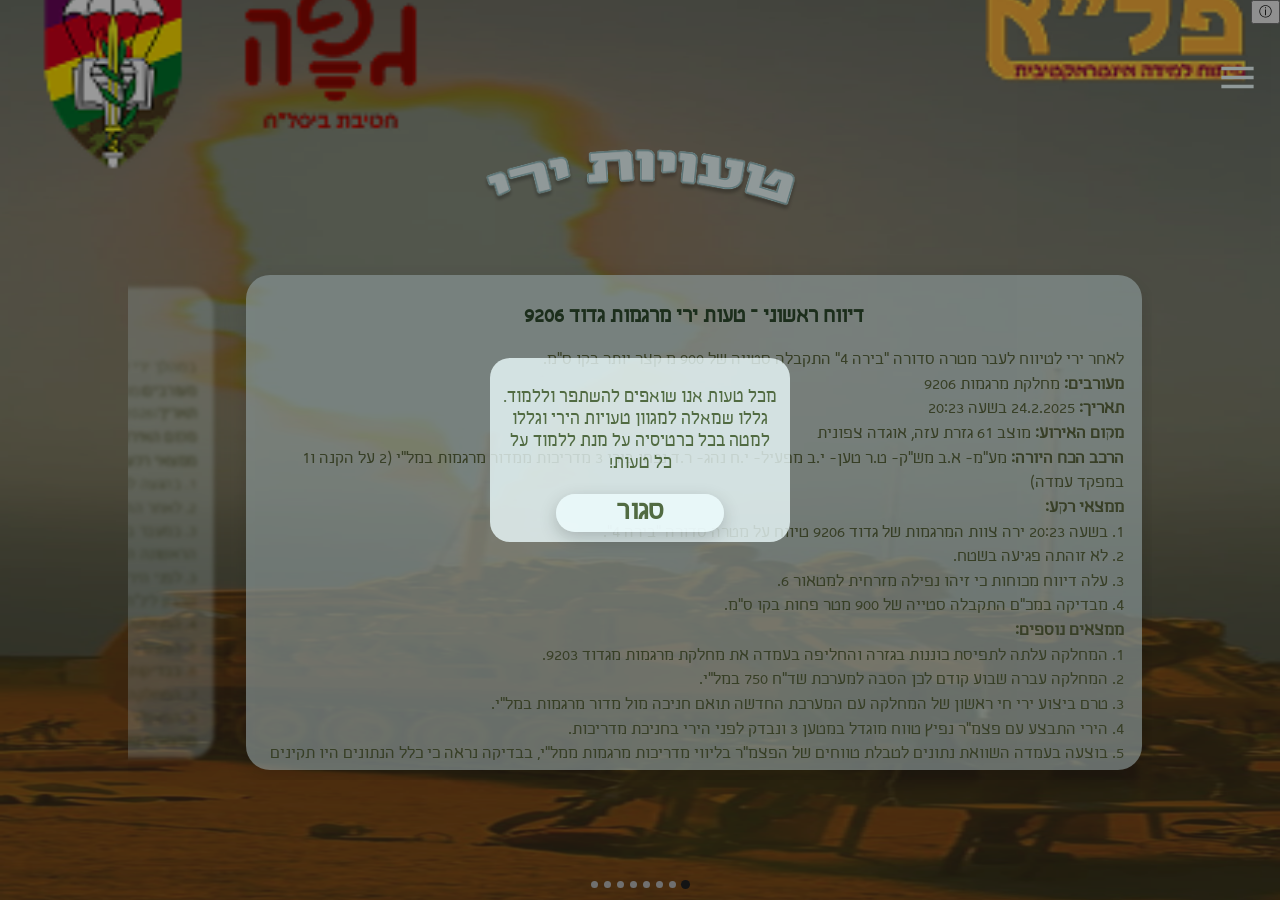
==== commit 036cd73a: "Add files via upload" ====
--- a/page1.html
+++ b/page1.html
@@ -11,6 +11,22 @@
 <body>
   <img class="navbar" src="assets/elements/logo.png" alt="icon 1">
   <img class="title" src="assets/elements/shooting.png" alt="icon 1">
+  <button id="infoBtn">
+    ⓘ
+</button>
+<div id="infoPopup" class="infoPopup">
+
+    <div class="infoBox">
+
+          <p>
+מכל טעות אנו שואפים להשתפר וללמוד. גללו שמאלה למגוון טעויות הירי וגללו למטה בכל כרטיסיה על מנת ללמוד על כל טעות!        </p>
+                <button id="closeInfo">סגור</button>
+
+
+
+    </div>
+
+</div>
   <div class="cardsWrapper">
     <div class="cardsTrack">
 
@@ -420,6 +436,14 @@
     </nav>
 </body>
 <script>
+         window.addEventListener("load", () => {
+    const hasVisited = localStorage.getItem("infoSeen");
+
+    if (!hasVisited) {
+        infoPopup.classList.add("show");
+        localStorage.setItem("infoSeen", "true");
+    }
+});
   const menuBtn =
     document.getElementById("menuBtn");
 
@@ -449,6 +473,22 @@
 
     menuBtn.classList.remove("active");
   }
+
+  const infoBtn = document.getElementById("infoBtn");
+const infoPopup = document.getElementById("infoPopup");
+const closeInfo = document.getElementById("closeInfo");
+
+infoBtn.onclick = () => infoPopup.classList.add("show");
+
+closeInfo.onclick = () => infoPopup.classList.remove("show");
+
+infoPopup.onclick = e => {
+
+    if (e.target === infoPopup) {
+
+        infoPopup.classList.remove("show");
+    }
+};
 </script>
 
 
@@ -668,8 +708,73 @@
 
     right: 0;
   }
+
+  
+.infoBtn{
+    position:fixed;
+    top:92%;
+    left:15px;
+    width:28px;
+    height:28px;
+    border-radius:50%;
+    border:none;
+    background:#516b42;
+    color:white;
+    font-size:1.5rem;
+    z-index:2000;
+}
+
+.infoPopup{
+    position:fixed;
+    inset:0;
+    background:rgba(0,0,0,.4);
+    display:none;
+    justify-content:center;
+    align-items:center;
+    z-index:3000;
+}
+
+.infoPopup.show{
+    display:flex;
+}
+
+.infoBox{
+    background:#effeffc5;
+    padding:10px;
+    border-radius:20px;
+    width:60%;
+    max-width:300px;
+    color: #516b42;
+    text-align:center;
+    font-size: 1.2rem;
+    
+}
+
+#closeInfo{
+      background:#effeffc5;
+    padding:2px;
+    border-radius:20px;
+    width:60%;
+    max-width:300px;
+    color: #516b42;
+    border: none;
+    text-align:center;
+     box-shadow: 0 6px 18px rgba(0, 0, 0, 0.2);
+    font-size: 1.8rem;
+    font-weight: 600;
+    font-family: secular;
+}
 </style>
 <script>
+
+     window.addEventListener("load", () => {
+    const hasVisited = localStorage.getItem("infoSeen");
+
+    if (!hasVisited) {
+        infoPopup.classList.add("show");
+        localStorage.setItem("infoSeen", "true");
+    }
+});
   const track = document.querySelector(".cardsTrack");
   const cards = document.querySelectorAll(".card");
   const dotsContainer = document.querySelector(".dots");
--- a/index.css
+++ b/index.css
@@ -106,7 +106,7 @@
 }
 .inst {
     position: absolute;
-    top: 83%;
+    top: 98%;
     left: 45%;
     width: 92vw;
     font-size: 1.1rem;
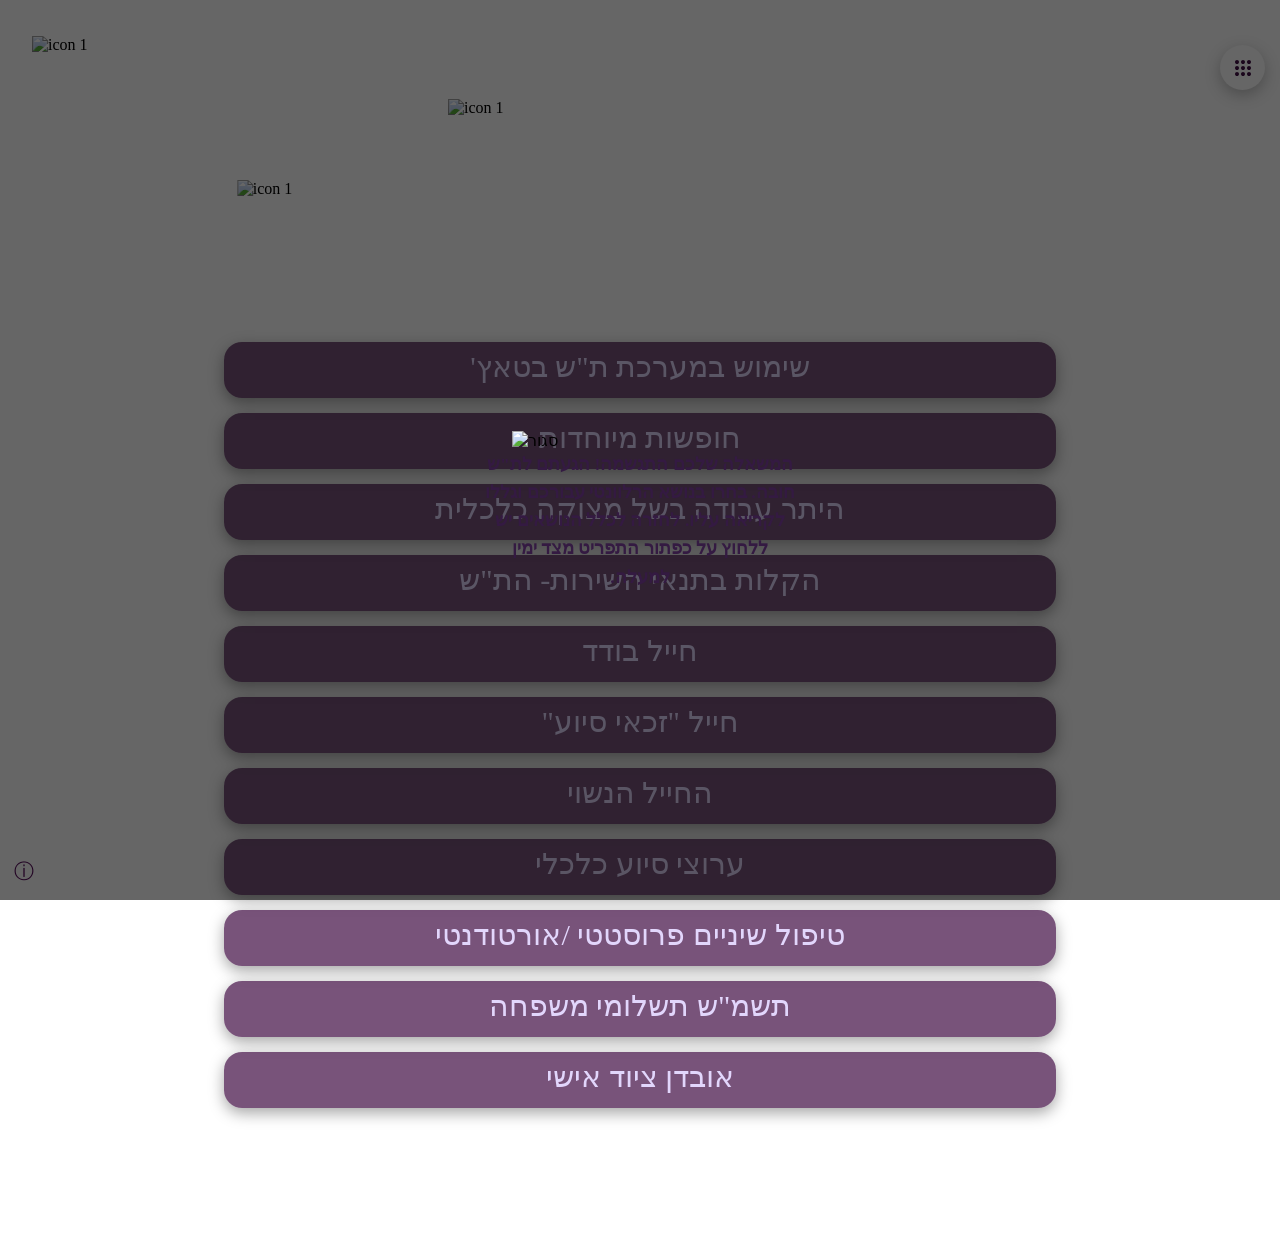
==== commit 56f9f020: "Add files via upload" ====
--- a/page1.html
+++ b/page1.html
@@ -1,839 +1,1031 @@
 <!DOCTYPE html>
 <html lang="en">
-
 <head>
   <meta charset="UTF-8">
   <meta name="viewport" content="width=device-width, initial-scale=1.0">
-  <title>טעויות ירי</title>
+  <title>tashApp</title>
   <link rel="stylesheet" href="index.css">
 </head>
-
 <body>
-  <img class="navbar" src="assets/elements/logo.png" alt="icon 1">
-  <img class="title" src="assets/elements/shooting.png" alt="icon 1">
-  <button id="infoBtn">
+    <img class="navbar" src="assets/logos/logos.png" alt="icon 1">
+    <img class="title" src="assets/titles/title.png" alt="icon 1">
+        <img class="title2" src="assets/buttons/hova.png" alt="icon 1">
+
+<button class="menuBtn" onclick="menu()">
+    <svg xmlns="http://www.w3.org/2000/svg" 
+         height="24px" 
+         viewBox="0 -960 960 960" 
+         width="24px" 
+         fill="#431046">
+         
+        <path d="M183.5-183.5Q160-207 160-240t23.5-56.5Q207-320 240-320t56.5 23.5Q320-273 320-240t-23.5 56.5Q273-160 240-160t-56.5-23.5Zm240 0Q400-207 400-240t23.5-56.5Q447-320 480-320t56.5 23.5Q560-273 560-240t-23.5 56.5Q513-160 480-160t-56.5-23.5Zm240 0Q640-207 640-240t23.5-56.5Q687-320 720-320t56.5 23.5Q800-273 800-240t-23.5 56.5Q753-160 720-160t-56.5-23.5Zm-480-240Q160-447 160-480t23.5-56.5Q207-560 240-560t56.5 23.5Q320-513 320-480t-23.5 56.5Q273-400 240-400t-56.5-23.5Zm240 0Q400-447 400-480t23.5-56.5Q447-560 480-560t56.5 23.5Q560-513 560-480t-23.5 56.5Q513-400 480-400t-56.5-23.5Zm240 0Q640-447 640-480t23.5-56.5Q687-560 720-560t56.5 23.5Q800-513 800-480t-23.5 56.5Q753-400 720-400t-56.5-23.5Zm-480-240Q160-687 160-720t23.5-56.5Q207-800 240-800t56.5 23.5Q320-753 320-720t-23.5 56.5Q273-640 240-640t-56.5-23.5Zm240 0Q400-687 400-720t23.5-56.5Q447-800 480-800t56.5 23.5Q560-753 560-720t-23.5 56.5Q513-640 480-640t-56.5-23.5Zm240 0Q640-687 640-720t23.5-56.5Q687-800 720-800t56.5 23.5Q800-753 800-720t-23.5 56.5Q753-640 720-640t-56.5-23.5Z"/>
+    </svg>
+</button>
+    <!-- <div class="byGuylee">פותח על ידי רב"ט גיא-לי נוימן/ גפ"ה ביסל"ח</div> -->
+
+<!-- Overlay -->
+<div id="popupOverlay" class="popupOverlay">
+
+    <div class="popupBox">
+
+        <img class="popupBg" src="assets/elements/popUp.png" alt="">
+
+        <div class="popupText">
+המשאלה שלכם התגשמה! הגעתם לת"ש חובה. בחרו בנושא הרלוונטי עבורכם וגללו לקריאה עליו. לחזרה לכלל הנושאים יש ללחוץ על כפתור התפריט מצד ימין למעלה.        </div>
+
+        <img
+            id="closePopup"
+            class="closePopup"
+            src="assets/buttons/closeBtn.png"
+            alt="סגור">
+
+    </div>
+
+</div>
+
+<!-- כפתור מידע קטן -->
+<button id="infoBtn">
     ⓘ
 </button>
-<div id="infoPopup" class="infoPopup">
-
-    <div class="infoBox">
-
-          <p>
-מכל טעות אנו שואפים להשתפר וללמוד. גללו שמאלה למגוון טעויות הירי וגללו למטה בכל כרטיסיה על מנת ללמוד על כל טעות!        </p>
-                <button id="closeInfo">סגור</button>
-
-
+
+<div class="topicsContainer">
+
+    <button onclick="openTopic(0)">שימוש במערכת ת"ש בטאץ'</button>
+    <button onclick="openTopic(1)">חופשות מיוחדות</button>
+    <button onclick="openTopic(2)">היתר עבודה בשל מצוקה כלכלית</button>
+    <button onclick="openTopic(3)">הקלות בתנאי השירות- הת"ש</button>
+    <button onclick="openTopic(4)">חייל בודד</button>
+    <button onclick="openTopic(5)">חייל "זכאי סיוע"</button>
+    <button onclick="openTopic(6)">החייל הנשוי</button>
+    <button onclick="openTopic(7)">ערוצי סיוע כלכלי</button>
+    <button onclick="openTopic(8)">טיפול שיניים פרוסטטי /אורטודנטי</button>
+    <button onclick="openTopic(9)">תשמ"ש תשלומי משפחה</button>
+    <button onclick="openTopic(10)">אובדן ציוד אישי</button>
+
+</div>
+
+
+<!-- פופאפ נושא -->
+<div id="topicPopup" class="topicOverlay">
+
+    <div class="topicBox">
+
+        <h1 id="topicTitle"></h1>
+
+        <div id="topicContent" class="topicContent"></div>
+
+        <button class="backBtn" onclick="closeTopic()">
+            חזרה לכל הנושאים
+        </button>
 
     </div>
 
 </div>
-  <div class="cardsWrapper">
-    <div class="cardsTrack">
-
-      <div class="card">
-        <h2>דיווח ראשוני – טעות ירי מרגמות גדוד 9206
-        </h2>
-        <div class="cardContent">
-          לאחר ירי לטיווח לעבר מטרה סדורה ״בירה 4״ התקבלה סטייה של 900 מ קצר יותר בקו ס״מ.<br>
-          <strong>מעורבים:</strong> מחלקת מרגמות 9206<br>
-          <strong>תאריך:</strong> 24.2.2025 בשעה 20:23<br>
-          <strong>מקום האירוע:</strong> מוצב 61 גזרת עזה, אוגדה צפונית<br>
-          <strong>הרכב הכח היורה:</strong>
-          מע״מ- א.ב
-          מש״ק- ט.ר
-          טען- י.ב
-          מפעיל- י.ח
-          נהג- ר.ד
-          נכחו בירי 3 מדריכות ממדור מרגמות במל״י (2 על הקנה ו1 במפקד עמדה) <br>
-
-          <strong>ממצאי רקע:</strong><br>
-          1. בשעה 20:23 ירה צוות המרגמות של גדוד 9206 טיווח על מטרה סדורה ״בירה 4״.<br>
-          2. לא זוהתה פגיעה בשטח.<br>
-          3. עלה דיווח מכוחות כי זיהו נפילה מזרחית למטאור 6.<br>
-          4. מבדיקה במכ״ם התקבלה סטייה של 900 מטר פחות בקו ס״מ.<br>
-          <strong>ממצאים נוספים:</strong><br>
-          1. המחלקה עלתה לתפיסת כוננות בגזרה והחליפה בעמדה את מחלקת מרגמות מגדוד 9203.<br>
-          2. המחלקה עברה שבוע קודם לכן הסבה למערכת שד״ח 750 במל״י.<br>
-          3. טרם ביצוע ירי חי ראשון של המחלקה עם המערכת החדשה תואם חניכה מול מדור מרגמות במל״י.<br>
-          4. ⁠הירי התבצע עם פצמ״ר נפיץ טווח מוגדל במטען 3 ונבדק לפני הירי בחניכת מדריכות.<br>
-          5. ⁠בוצעה בעמדה השוואת נתונים לטבלת טווחים של הפצמ״ר בליווי מדריכות מרגמות ממל״י, בבדיקה נראה כי כלל הנתונים
-          היו תקינים ולא ידועה סיבת הסטייה.<br>
-          6. נבדקו נתוני הירי במערכת אחרת תקינה ועלה כי הנתונים תואמים לנתוני הירי שהתקבלו בפועל וכי אין אינדיקציה לתקלה
-          במערכת. <br>
-          7. מתחקור כלל בעלי התפקיד שנכחו בירי עולה כי הכוח פעל על פי הסדפ וכי לא קיימת תקלת אנוש.<br>
-          8. ⁠הירי בוצע עם פצמ״ר מסדרה 1-25 שגם בעבר היה בה תקלות עם פצמ״רים שנפלו קצר.<br>
-          9. ⁠הפצמ״ר נבדק וסווג כתקין ע״י הצוות והוצא מהזביל רק בסמוך לירי.<br>
-          10. ⁠כלל הפצמ״רים של המחלקה נבחנו ע״י בוחן תחמושת אוגדה ונמצאו תקינים לאחר הירי.<br>
-          11. ⁠לפי חישוב בליסטי, סטייה של 900 מ׳ היא סטייה שנגרמת כתוצאה מירי עם מטען אחד פחות (2 במקום 3).<br>
-          <strong>תוצאות האירוע:</strong>⁠<br>
-          א.נ.א.נ
-          ⁠<br>
-          <strong>מסקנות:</strong>⁠<br>
-          1. אין תקלת מערכת - נתוני הקנה תקינים.⁠<br>
-          2. ⁠הערכת מתחקר - הצוות פעל על פי הסד״פ ולא הייתה תקלת אנוש. וזאת מתוך התחקיר האנושי שבוצע בשטח והעין השלישית
-          של המדריכות שנכחו בשטח.⁠<br>
-          3. ⁠הערכת מתחקר - ירי פצמ״ר תקול.⁠<br>
-          <strong>גורם ישיר:</strong>
-          הערכת מתחקר: אמל״ח - פצמ״ר נורה מהקנה עם עוצמת הדף נמוכה מהנדרש.
-          <strong>שגיאות ותקלות:</strong>
-          1. לאחר טעות הירי, לא בוצעה תחקיר על פי הנוהל והפורמט הנדרש.
-          ⁠<br>
-          <strong>לקחים והמלצות:</strong>⁠<br>
-          1. לעצור שימוש בירי עם הסדרה 1-25.⁠<br>
-          2. ⁠לקיים בדיקה ממוקדת במטעני הסדרה 1-25.⁠<br>
-          3. ⁠במידה וממשיכים לבצע ירי עם סדרה 1-25 יש לעשות זאת כאשר קו הס״מ נקי לגמרי מכוחות.⁠<br>
-          4. ניתן לאשר לצוות להמשיך לבצע ירי היות ולא נמצא פער בכשירות הצוות.⁠<br>
-        </div>
-      </div>
-
-      <div class="card">
-        <h2>דיווח ראשוני- טעות ירי מרגמות גדוד 129</h2>
-        <div class="cardContent">
-          במהלך ירי לטיווח סטה פצמ״ר 400 מ מזרחה מקנה אחד ופצמ״ר נוסף 450 מ מזרחה מקנה שני.<br>
-          <strong>מעורבים:</strong>מחלקת מרגמות 129<br>
-          <strong>תאריך:</strong>13.03.2026 בשעה 13:29<br>
-          <strong>מקום האירוע:</strong> גזרת פארס, רמת הגולן<br>
-          <strong>ממצאי רקע:</strong><br>
-          1. בהגעה לעמדה המחלקה ביצעה הצפנה ידנית על פי מיקום עצמי שנקלח מאולר (בדיעבד התגלה שהיה מושפע משיבושי
-          GPS).<br>
-          2. לאחר ההצפנה, המחלקה ביצעה אימון דילוג לעמדה חליפית וחזרה בחזרה לעמדה העיקרית.<br>
-          3. במעבר בין העמדות ניווטה המחלקה עם מערכת ניווט תקינה, המיקום העצמי של המחלקה התעדכן בהתאם לדילוג ובחזרה
-          לעמדה הראשונה התעדכן למיקום ההתחלתי שהוזן. <br>
-          3. לפני הירי המחלקה וידאה מיקום עצמי ומיקומים אגורים של הקנים- כלל הנתונים במערכת נראו תקינים - בהתבסס על
-          המיקום העצמי שהוזן לינ״ח. <br>
-          4. המחלקה קיבלה אישור לירי בצפייה של מס״ח 474.<br>
-          5. הפצמ״ר נצפה 400 מ׳ מהמטרה.<br>
-          6. בבדיקות שנעשו בעמדה לא התגלו ממצאים חריגים על המערכת או על אופן ביצוע הירי.<br>
-          7. המחלקה עברה לבצע את אותו הירי מקנה אחר.<br>
-          8. הפצמ״ר נפל 400-500 מ׳ מהמטרה.<br>
-          <strong>ממצאים נוספים:</strong><br>
-          1. בגזרה מופעלות הפרעות GPS בשל איום הרוק״ק.<br>
-          2. מיקום עצמי להצפנת המערכת נלקח מאולר- שהיה מושפע משיבושי GPS.<br>
-          3. לא נעשה שימוש במברק מטאורולוגי בירי.<br>
-          4. המחלקה קיבלה 2 קנים מחטיבה אחרת שהגיעו עם חלודה- החיילים בעמדה ניקו ויחד עם בוחן הכשירו אותם.<br>
-          5. בוחן תחמושת מהיחידה בדק את הפצמ״רים שהיו מסדרה תקינה ומותרת לשימוש.⁠<br>
-          <strong>תוצאות האירוע:</strong>⁠<br>
-          א.נ.א.נ
-          ⁠<br>
-          <strong>גורם תורם:</strong>⁠<br>
-          1. אי שימוש במברק מטאורולוגי בעת הירי.⁠<br>
-          2. ביצוע ירי מקנים שהגיעו עם הרבה חלודה.⁠<br>
-          <strong>לקחים והמלצות:</strong>⁠<br>
-          1. וידוא נ.צ עצמי באמצעים בלתי תלויים (תצ״א, מפות, ווידוא מול מכלול גדוד) בפרט במקומות בהם קיימים שיבושי
-          GPS.⁠<br>
-          2. עבודה על פי בד״ח בכניסה לעמדה ובדיקה של כלל הנתונים טרם הירי. ⁠<br>
-          3. הקפדה על שימוש במברק מטאורולוגי לטיוב פגיעות.⁠<br>
-          4. ⁠במקרה של טעות ירי יש לחדול ירי בעמדה ולתחקר את האירוע עד לקבלת ממצאים ואישור חזרה לכשירות מביסל״ח.⁠<br>
-        </div>
-      </div>
-
-      <div class="card">
-        <h2>דיווח ראשוני - אירוע פציעת חייל בזמן תפעול איו״ר</h2>
-        <div class="cardContent">
-          בעת תפעול איו״ר ניגש לוחם לחלץ פצמ״ר ותו"כ הפצמ"ר נורה והעיף את החולץ.<br>
-          <strong>מעורבים:</strong>מחלקת מרגמות 53<br>
-          <strong>תאריך:</strong> 08.04.2026 בשעה 16:15<br>
-          <strong>מקום האירוע:</strong> מרחב יראון<br>
-          <strong>ממצאי רקע:</strong><br>
-          1. התקבלה משימת נפיץ - ירי לטיווח ו7 פצמ״רים לתכלית.<br>
-          2. צוות הקנה ביצע ירי טיווח- התקבל דיווח על פגיעה במטרה.<br>
-          3. לאחר מכן יצאו לירי תכלית רציף של 7 פצמ״רים נוספים.<br>
-          4. 6 פצמ״רים נורו באופן תקין, בפצמ״ר ה7 התקיים איו״ר בעמדה.<br>
-          5. הסמל עלה לקנה לעזור בתפעול האיו״ר כמפקד עמדה.<br>
-          6. לאחר 7 דקות של המתנה צוות הקנה התכונן לחליצת פצמ״ר.<br>
-          7. הסמל והמש״ק וידאו שהנצרה של הקנה נמצאת על מצב נצור לפני חליצת הפצמ״ר.<br>
-          8. החייל הכניס את החולץ בצורה סיבובית לקנה.<br>
-          9. תוך כדי חליצה הפצמ״ר נורה מהקנה ויצא עם החולץ.<br>
-          10. הטען נפצע מההדף או מהמכה וקיבל טיפול ראשוני בעמדה ע״י חובש מהמחלקה.<br>
-          <strong>ממצאים נוספים:</strong><br>
-          1. החיילים נשארו ממוגנים לאורך כל זמן תפעול האיו״ר עם שכפ״צ, ג׳אנטקס ואטמים.<br>
-          2. החיילים ביצעו טפ״ש יום קודם לאירוע- בעת ביצוע הטפ״ש לא הצליחו להזיז את נצרת הירי, כדי לנסות לתקן זאת החליטו
-          לשמן את הנצרה בשמנ״ש ולדפוק על הנצרה עם פטיש.<br>
-          3. בבדיקה של הקנה לאחר האירוע התברר כי הנצרה תקולה ולא ניתן לנצור את הקנה.<br>
-          4. הסמל לא דיווח בקשר שיש איו״ר בעמדה - חוסר יכולת של הגורם המפעיל להבין את שמתרחש בעמדה. <br>
-          5. הירי נעשה במטען.<br>
-          6.המרגמה הושבתה עד להשלמת החקר הטכני עקב חשש להתפתחות לחצים חריגים במערכת.<br>
-          <strong>תוצאות האירוע:</strong>⁠<br>
-          א.נ.י.נ- הטען נפצע ממכה או הדף וסובל מחתך בפנים.
-          ⁠<br>
-          <strong>מסקנות:</strong>⁠<br>
-          גורם ישיר- תפעול איו״ר כאשר נצרת ירי תקולה.⁠<br>
-          סיבות לתקלה אפשריות לתקלה- בדיקה בחברה לקבלת תשובה וודאית
-          1. שימוש בפטיש להזזת נצרת ירי בזמן טפש.⁠<br>
-          2. הצטברות לכלוך באזור בימת הנוקר.⁠<br>
-          גורם תורם-⁠<br>
-          1. אי דיווח על נצרה לא זזה לבוחן בזמן טפ״ש ותפעול ברמת המחלקה בלבד. ⁠<br>
-          <strong>לקחים והמלצות:</strong>⁠<br>
-          1. יש לדווח לבוחן הגדודי על כל אירוע חריג שמתרחש בעמדה הקשור לכשירות הכלים ולא לבצע ירי במידה ויש חשד לחלק
-          תקול בקנה.⁠<br>
-          2. בדיקות כשירות כלים ותפעול תקלות מתבצעות ברמת בעלי תפקידים המוסמכים לכך בלבד!!!. במידה ובזמן טפ״ש נתקלים
-          בבעיה שאינה בתפעול המחלקה יש ליידע את הגורם האחראי המוסמך - הבוחן. וכן לאכוף זאת גם בעבודה על שאר חלקי המערכת
-          (שו״ב וכו’).⁠<br>
-          3. הימצאות חובש בעמדה למתן עזרה ראשונה ותרגול פינוי למוכנות במידת הצורך.⁠<br>
-        </div>
-      </div>
-      <div class="card">
-        <h2>דיווח ראשוני- טעות ירי מרגמות גדוד 8130 </h2>
-        <div class="cardContent">
-          במהלך ירי לטיווח סטה פצמ״ר 900 מ דרומה (ארוך יותר).<br>
-          <strong>מעורבים:</strong>מחלקת מרגמות 8130<br>
-          <strong>תאריך:</strong> 11.05.2026 בשעה 11:10 <br>
-          <strong>מקום האירוע:</strong> מחנה יפתח, זיקים.<br>
-          <strong>ממצאי רקע:</strong><br>
-          1. מתקבלת פקודה לירי לעבר מטרה סדורה ״אליפלט 11״.<br>
-          2. מפקד העמדה (אינו מוסמך מע״מ) פותח משימה ושולח אותה לקנה.<br>
-          3. פתרון הירי שהמערכת בחרה היה פצמ״ר ט״מ במטען 4/4.<br>
-          4. בהכנה לירי המש״ק בקנה עדכן כי אינו חש בטוב, המע״מ החליט לעלות לקנה ולהחליף אותו.<br>
-          5. המע״מ הגדיר את עצמו קנה מנהל אש והתכונן לירי.<br>
-          6. הקנה יצא לירי טיווח, התקבל תיקון 100 צפונה.<br>
-          7. לאחר קבלת התיקון, המע״מ שהיה בקנה פתח משימה חדשה על אותו הנ״צ.<br>
-          8. פתרון הירי שהמערכת בחרה היה פצמ״ר ט״מ במטען 3/4.<br>
-          9. הקנה יצא לירי נוסף לקבלת פגיעה.<br>
-          10. המע״מ לא שם לב שמספר הטבעות השתנה מהירי הקודם.<br>
-          11. הקנה ביצע ירי עם מטען 4/4 כשבמשימה המטען היה 3/4.<br>
-          12. התקבלה סטייה של 800 מ דרומה, (900 ארוך יותר).<br>
-          <strong>ממצאים נוספים:</strong><br>
-          1. המחלקה עלתה לתפיסת כוננות בגזרה והחליפה בעמדה את מחלקת מרגמות מגדוד 9203.<br>
-          1. לא נכח בעמדה מפקד עמדה בזמן ירי.<br>
-          2. מפקד העמדה שעלה לירות בקנה בתור מש״ק אינו מוסמך מע״מ. <br>
-          3. ⁠הטען שלקח חלק בירי לא מוסמך.<br>
-          4. לא התבצע אישור נתונים אל מול CF מפקד עמדה.<br>
-          5. לא נעשתה עבודה על פי בד״ח לבדיקת כלל הנתונים לפני ירי. <br>
-          <strong>תוצאות האירוע:</strong>⁠<br>
-          א.נ.י.נ (צד אדום)
-          ⁠<br>
-          <strong>מסקנות:</strong>⁠<br>
-          גורם ישיר:-⁠<br>
-          תקלה- עבודה שלא עפ בדח וספירת מטענים שגויה. ⁠<br>
-          תקלה- ביצוע ירי ללא מפקד עמדה.⁠<br>
-          גורם תורם-⁠<br>
-          1. ביצוע ירי ללא השוואת נתונים אל מול מפקד עמדה.⁠<br>
-          2. ביצוע ירי ללא מעבר על בד״ח לבדיקת כלל הנתונים טרם יציאת הפצמ״ר.⁠<br>
-          3. ⁠ביצוע ירי עם בעלי תפקידים לא מוסמכים.⁠<br>
-
-          <strong>לקחים והמלצות:</strong>⁠<br>
-          1. אין אישור לבצע ירי ללא מפקד עמדה. ⁠<br>
-          2. כלל בעלי התפקידים מחויבים בהסמכה על מנת שיוכלו לבצע ירי.⁠<br>
-          3. עבודה על פי בד״ח בביצוע משימה ובדיקה של כלל הנתונים טרם הירי.⁠<br>
-        </div>
-      </div>
-
-      <div class="card">
-        <h2>דיווח ראשוני - טעות ירי מרגמות גדוד 50
-        </h2>
-        <div class="cardContent">
-          במהלך ירי לעבר מטרה סדורה פגע פצמ״ר 1800 מ׳ קצר יותר בקו עמדה מטרה.<br>
-          <strong>מעורבים:</strong>מחלקת מרגמות 50<br>
-          <strong>תאריך:</strong>25.3.26 בשעה 22:30 <br>
-          <strong>מקום האירוע:</strong> לבנון<br>
-          <strong>ממצאי רקע:</strong><br>
-          1. בשעה 22:15 לערך המע״מ מקבל באדום מטרה ומוריד אותה אל הקנה.<br>
-          2. בשעה 22:25 המע”מ מוריד את המשימה אל הקנה.<br>
-          3. המע”מ מוודא את בדיקות מנהל האש.<br>
-          4. לאחר שליחת המשימה מבצע המע״מ שינוי לפתרון ירי עם פצמ״ר סרבי בטופס עריכת משימה ושולח את המשימה מחדש
-          לקנים.<br>
-          5. המע״מ לא מדווח דרך ע׳ מע״מ למש״ק בקנה שנעשה שינוי במשימה ושעליו לאשר את השינוי, המש״ק לא מאשר שינוי בלחיצה
-          על פקד אשר שינויים.<br>
-          6. המע״מ לא מוודא בדיקות מנהל אש בשנית ומתזמן את הקנה לירי.<br>
-          7. בשעה 22:40 נאמר באדום למע״מ שהפגיעה יצאה קצרה ב1800 מטר.<br>
-          8. המע״מ מוודא אל מול המשק את הפרטים למשימה ומתגלה כי המשימה שהייתה בקנה הייתה המשימה המקורית לפני השינוי וכי
-          נורה פצמ״ר שלא תואם את המשימה עם 4 מטענים במקום 6.<br>
-          <strong>ממצאים נוספים:</strong><br>
-          1. המ״מ עבר קורס מרגמות על מערכת שד״ח 750 ושאר המחלקה סיימה לאחרונה הסבה למערכת גם כן.<br>
-          2. למחקלה יש בעיה במזוודת הרחקה ולכן הקשר והעמדת פיקוד אינם נמצאים קרוב אחד לשני.<br>
-          <strong>תוצאות האירוע:</strong>⁠<br>
-          א.נ.א.נ
-          ⁠<br>
-          <strong>מסקנות:</strong>⁠<br>
-          גורם ישיר- ⁠<br>
-          טעות אנוש- אי וידוא אישור שינויים בקנה ואי ביצוע בדיקות מנהל אש לפני ירי.⁠<br>
-          גורם תורם-⁠<br>
-          עבודה ללא בד״ח ⁠<br>
-          <strong>לקחים והמלצות:</strong>⁠<br>
-          1. ביצוע ירי ללא בדיקות מנהל אש אסור ומהווה סיכון משמעותי לביצוע טעות ירי ולפגיעה בכוחות בשטח.⁠<br>
-          2. על כל בעלי התפקידים לבצע ירי בעבודה רציפה אל מול בד״ח.⁠<br>
-          3. העברת מידע בעמדה בעזרת ע מע״מ לצד ביצוע פעולות בשו״ב על מנת לעבוד בתיאום ולהסב את תשומת ליבו של המש״ק
-          לשינויים בקנה ולמהלך הירי.⁠<br>
-        </div>
-      </div>
-      <div class="card">
-        <h2>דיווח ראשוני- טעות ירי מרגמות גדוד 7810
-        </h2>
-        <div class="cardContent">
-          במהלך ירי לעבר מטרה סדורה ״ניוקי 200״ זוהתה פגיעה על מטרת ״ניוקי 220״. <br>
-          <strong>מעורבים:</strong> מחלקת מרגמות 7810<br>
-          <strong>תאריך:</strong> 12.06.2026 בשעה 5:00 לערך<br>
-          <strong>מקום האירוע:</strong>מוצב ראול<br>
-          <strong>ממצאי רקע:</strong><br>
-          1. מע״מ 1 פותח בCF משימה על מטרה סדורה ״ניוקי 200״ עליה עתידיים לבצע ירי למחרת.<br>
-          2. בבוקר למחרת מגיע מע״מ 1 כחלק מכוננות עם שחר לCF ולאחר תפעול תקלה פותח מחדש משימה, מע״מ 1 פתח את המשימה על
-          מטרה סדורה ״ניוקי 220״.<br>
-          3. המחלקה נקראה לבצע ירי לעבר המטרה ״ניוקי 200״.<br>
-          4. מע״מ 2 מכין את העמדה לירי ללא ביצוע נוהל הקרא לוידוא שם המשימה/נ.צ מול הקש״א.<br>
-          5. מתקבלת פגיעה במטרה ״ניוקי 220״ קרוב לכוחות.<br>
-          <strong>ממצאים נוספים:</strong><br>
-          1. מפקדי העמדות עברו הסבה למע״מים לפני כחודשיים, ומאז מופעלים.<br>
-          <strong>תוצאות האירוע:</strong>⁠<br>
-          א.נ.א.נ
-          ⁠<br>
-          <strong>מסקנות:</strong>⁠<br>
-          גורם ישיר-⁠<br>
-          תקלה- אי ביצוע נוהל הקרא על שם משימה ונצ משימה בעת פתיחתה ולפני ירי מול הקש״א.⁠<br>
-          גורם תורם-⁠<br>
-          תקלה- קש״א לא וידא בעת הורדת המשימה ולפני ירי שהמחלקה מבצעת נוהל הקרא.⁠<br>
-          <strong>לקחים והמלצות:</strong>⁠<br>
-          1. ביצוע נוהל הקרא על שם ונצ משימה מול קש״א בעת פתיחת כל משימה וטרם ביצוע הירי.⁠<br>
-          2. ⁠שימוש בנדב״ר תקין ברור ופשוט מונע בלבול בתזמון ובמטרות לירי.⁠<br>
-        </div>
-      </div>
-      <div class="card">
-        <h2>דיווח ראשוני- טעות ירי מרגמות גדוד 97
-        </h2>
-        <div class="cardContent">
-          במהלך ירי לטיווח סטה פצמ״ר 1 קמ דרומה (ארוך יותר)
-          .<br>
-          <strong>מעורבים:</strong>מחלקת מרגמות 97<br>
-          <strong>תאריך:</strong> 12.06.2026 בשעה 5:00 לערך<br>
-          <strong>מקום האירוע:</strong> מעבר ארז<br>
-          <strong>ממצאי רקע:</strong><br>
-          1. מתקבלת פקודה לירי לעבר מטרה סדורה.<br>
-          2. מפקד העמדה פותח משימה ושולח אותה לקנה.<br>
-          3. פתרון הירי שהמערכת בחרה היה פצמ״ר ט״מ במטען 3/4.<br>
-          4. ⁠מתבצע ירי לטיווח ומתקבל תיקון 100 מזרחה.<br>
-          5. מפקד העמדה מזין את התיקון ושולח אותו לקנה.<br>
-          6. מתבצע ירי נוסף ומתקבלת פגיעה.<br>
-          7. לאחר פגיעה נורו 2 פצמ״רים נוספים לתכלית.<br>
-          8. לאחר כ20 דקות זוהה כי בירי הפצמ״ר הראשון התקבלה סטייה של 1 קמ דרומה, ארוך יותר.<br>
-          <strong>ממצאים נוספים:</strong><br>
-          1. ירי לטיווח נעשה בהכוונת תצפיתן אופקי.<br>
-          2. הטען הכין את כלל הפצמ״רים יחד לפני ביצוע המשימה.<br>
-          <strong>תוצאות האירוע:</strong>⁠<br>
-          א.נ.א.נ
-          ⁠<br>
-          <strong>מסקנות:</strong>⁠<br>
-          גורם ישיר-⁠<br>
-          תקלה- ספירת מטענים שגויה- נורתה פצצה עם מטען הודף נוסף (4 טבעות במקום 3).⁠<br>
-          גורם תורם-⁠<br>
-          1. היעדר אישור על כל פצמ״ר בסמוך לירי ע״י מש״ק.⁠<br>
-          2. ⁠הכוונה לא מדוייקת בטיווח.⁠<br>
-          <strong>לקחים והמלצות:</strong>⁠<br>
-          1. עבודה על פי בד״ח בביצוע משימה ובדיקה של כלל הנתונים טרם הירי.⁠<br>
-          2. ביצוע סד״פ וידוא מספר מטענים- (טבעות אליי- אליך- הצגה למש״ק).⁠<br>
-          3. הגורם המפעיל אש צריך לוודא כי הגורם הצופה אוחז את השטח אליו נורה הפצמ"ר בצורה מלאה.⁠<br>
-        </div>
-      </div>
-      <div class="card">
-        <h2>תחקיר ראשוני- טעות ירי מרגמות
-        </h2>
-        <div class="cardContent">
-          במהלך ירי לטיווח מטרה סדורה זכרון 227 זוהה פגיעה במטרה זכרון 113 אשר ממוקמת במגנן של כוחותינו.<br>
-          <strong>תאריך:</strong> 30.5.25 8:00<br>
-          <strong>מקום האירוע:</strong> מוצב 61 גזרת עזה, אוגדה צפונית<br>
-          <strong>רצף כרונולוגי:</strong><br>
-          1. בשעה 6:00 לערך עולה המשק ביחד עם המע״מ לרענון על הקנה של פתיחת משימות. כחלק מהתרגול נפתחת מטרה סדורה ישנה
-          בשם זכרון 113. <br>
-          2. ⁠בסיום התרגול הם אינם לוחצים על פקד- אחרון נורה לסיום המשימה. <br>
-          3. ⁠בשעה 7:00 לערך מסתיים התרגול והקנה מתכונן לבצע ירי. <br>
-          4. ⁠המע״מ עולה לקנה ומוריד ישירות את המטרה למשק- זכרון 227. <br>
-          5. ⁠המשק פותח את המשימה ומאפשר נתוני אזימוט וטווח מול המע״מ, שלאחר מכן יורד מהקנה. <br>
-          6. ⁠ככל הנראה, בשלב זה המשק לוחץ על פקד עבור לנוכחי ומבצע את הכינון על המשימה הקודמת- זכרון 113.<br>
-          7. ⁠בירי הטיווח הגורם מפעיל מזהה פגיעה במגנן של כוחותינו ומדווח חדל.<br>
-          <strong>ממצאים נוספים:</strong><br>
-          1. המשק הינו איש מילואים אשר הגיע למחלקה לאחר 6 שנים בהם לא השתמש במרגמות/ ראה את המחטק ואינו אורגני
-          למחלקה.<br>
-          2. ⁠המשק הגיע בשעה 3:00 לעמדה בלילה של לפני הירי.<br>
-          3. ⁠לא הייתה תקשורת בין עמדת מפקד העמדה והקנה. <br>
-          4. ⁠המשק אינו ידע בדח לפני ירי, אינו ביצע בדיקת משפך בטיחות לירי.<br>
-          <strong>תוצאות האירוע:</strong>⁠<br>
-          א.נ.א.נ- פגיעה באיזור מגנן של כוחותינו
-          ⁠<br>
-          <strong>מסקנות ולקחים:</strong>⁠<br>
-          1. כשירות של בע״ת כוללת רענון בחצי שנה האחרונה, אחרת אינם כשירים לבצע ירי. ⁠<br>
-          2. ⁠על כלל בעלי התפקידים לעבוד על פי בדח. ⁠<br>
-          3. ⁠על המשק לוודא את שם המשימה על פי המופיע בטופס ביצוע ירי אל מול שם המטרה שהוריד לו מפקד העמדה. ⁠<br>
-          4. ⁠על כל אחד מבעלי התפקידים להוריד משפך בטיחות טרם הירי, בייחוד בעבודה ללא תקשורת נתונים.⁠<br>
-
-        </div>
-        <!-- <div class="card">
-      <h2>כותרת 3</h2>
-      <div class="cardContent">
-לאחר ירי לטיווח לעבר מטרה סדורה ״בירה 4״ התקבלה סטייה של 900 מ קצר יותר בקו ס״מ.<br>
-<strong>מעורבים:</strong> מחלקת מרגמות 9206<br>
-<strong>תאריך:</strong> 24.2.2025 בשעה 20:23<br>
-<strong>מקום האירוע:</strong> מוצב 61 גזרת עזה, אוגדה צפונית<br>
-<strong>הרכב הכח היורה:</strong>
-מע״מ- א.ב
-מש״ק- ט.ר
-טען- י.ב
-מפעיל- י.ח
-נהג- ר.ד
-נכחו בירי 3 מדריכות ממדור מרגמות במל״י (2 על הקנה ו1 במפקד עמדה) <br>
-
-<strong>ממצאי רקע:</strong><br>
-1. בשעה 20:23 ירה צוות המרגמות של גדוד 9206 טיווח על מטרה סדורה ״בירה 4״.<br>
-2. לא זוהתה פגיעה בשטח.<br>
-3. עלה דיווח מכוחות כי זיהו נפילה מזרחית למטאור 6.<br>
-4. מבדיקה במכ״ם התקבלה סטייה של 900 מטר פחות בקו ס״מ.<br>
-<strong>ממצאים נוספים:</strong><br>
-1. המחלקה עלתה לתפיסת כוננות בגזרה והחליפה בעמדה את מחלקת מרגמות מגדוד 9203.<br>
-2. המחלקה עברה שבוע קודם לכן הסבה למערכת שד״ח 750 במל״י.<br>
-3. טרם ביצוע ירי חי ראשון של המחלקה עם המערכת החדשה תואם חניכה מול מדור מרגמות במל״י.<br>
-4. ⁠הירי התבצע עם פצמ״ר נפיץ טווח מוגדל במטען 3 ונבדק לפני הירי בחניכת מדריכות.<br>
-5. ⁠בוצעה בעמדה השוואת נתונים לטבלת טווחים של הפצמ״ר בליווי מדריכות מרגמות ממל״י, בבדיקה נראה כי כלל הנתונים היו תקינים ולא ידועה סיבת הסטייה.<br>
-6. נבדקו נתוני הירי במערכת אחרת תקינה ועלה כי הנתונים תואמים לנתוני הירי שהתקבלו בפועל וכי אין אינדיקציה לתקלה במערכת. <br>
-7. מתחקור כלל בעלי התפקיד שנכחו בירי עולה כי הכוח פעל על פי הסדפ וכי לא קיימת תקלת אנוש.<br>
-8. ⁠הירי בוצע עם פצמ״ר מסדרה 1-25 שגם בעבר היה בה תקלות עם פצמ״רים שנפלו קצר.<br>
-9. ⁠הפצמ״ר נבדק וסווג כתקין ע״י הצוות והוצא מהזביל רק בסמוך לירי.<br>
-10. ⁠כלל הפצמ״רים של המחלקה נבחנו ע״י בוחן תחמושת אוגדה ונמצאו תקינים לאחר הירי.<br>
-11. ⁠לפי חישוב בליסטי, סטייה של 900 מ׳ היא סטייה שנגרמת כתוצאה מירי עם מטען אחד פחות (2 במקום 3).<br>
-<strong>תוצאות האירוע:</strong>⁠<br>
-א.נ.א.נ
-⁠<br>
-<strong>מסקנות:</strong>⁠<br>
-1. אין תקלת מערכת - נתוני הקנה תקינים.⁠<br>
-2. ⁠הערכת מתחקר - הצוות פעל על פי הסד״פ ולא הייתה תקלת אנוש. וזאת מתוך התחקיר האנושי שבוצע בשטח והעין השלישית של המדריכות שנכחו בשטח.⁠<br>
-3. ⁠הערכת מתחקר - ירי פצמ״ר תקול.⁠<br>
-<strong>גורם ישיר:</strong>
-הערכת מתחקר: אמל״ח - פצמ״ר נורה מהקנה עם עוצמת הדף נמוכה מהנדרש.
-⁠<br>
-
-<strong>שגיאות ותקלות:</strong>
-1. לאחר טעות הירי, לא בוצעה תחקיר על פי הנוהל והפורמט הנדרש.
-⁠<br>
-<strong>לקחים והמלצות:</strong>
-1. לעצור שימוש בירי עם הסדרה 1-25.⁠<br>
-2. ⁠לקיים בדיקה ממוקדת במטעני הסדרה 1-25.⁠<br>
-3. ⁠במידה וממשיכים לבצע ירי עם סדרה 1-25 יש לעשות זאת כאשר קו הס״מ נקי לגמרי מכוחות.⁠<br>
-4. ניתן לאשר לצוות להמשיך לבצע ירי היות ולא נמצא פער בכשירות הצוות.⁠<br>
-</div>
-    </div> -->
-      </div>
-    </div>
-    <button id="menuBtn" class="menuBtn">
-
-      <svg id="menuIcon" xmlns="http://www.w3.org/2000/svg" viewBox="0 -960 960 960">
-
-        <path d="M120-240v-80h720v80H120Zm0-200v-80h720v80H120Zm0-200v-80h720v80H120Z" />
-
-      </svg>
-
-    </button>
-
-    <div id="overlay"></div>
-
-    <nav id="sideMenu">
-
-      <a href="index.html">דף הבית</a>
-
-      <a href="page1.html">טעויות ירי</a>
-
-      <a href="page2.html">מבחני הו"בים</a>
-
-      <a href="page3.html">בד״חים</a>
-
-      <a href="page4.html">צייר על המרגמה</a>
-
-    </nav>
 </body>
-<script>
-         window.addEventListener("load", () => {
-    const hasVisited = localStorage.getItem("infoSeen");
-
-    if (!hasVisited) {
-        infoPopup.classList.add("show");
-        localStorage.setItem("infoSeen", "true");
+<script> 
+const popup = document.getElementById("popupOverlay");
+const closePopup = document.getElementById("closePopup");
+const infoBtn = document.getElementById("infoBtn");
+
+const STORAGE_KEY = "tashAppPopupSeen";
+
+// אם זו הפעם הראשונה
+window.addEventListener("load", () => {
+
+    if (!localStorage.getItem(STORAGE_KEY)) {
+
+        popup.classList.add("show");
+
+        localStorage.setItem(STORAGE_KEY, "true");
     }
+
 });
-  const menuBtn =
-    document.getElementById("menuBtn");
-
-  const sideMenu =
-    document.getElementById("sideMenu");
-
-  const overlay =
-    document.getElementById("overlay");
-
-  menuBtn.addEventListener("click", () => {
-
-    sideMenu.classList.toggle("active");
-
-    overlay.classList.toggle("active");
-
-    menuBtn.classList.toggle("active");
-
-  });
-
-  overlay.addEventListener("click", closeMenu);
-
-  function closeMenu() {
-
-    sideMenu.classList.remove("active");
-
-    overlay.classList.remove("active");
-
-    menuBtn.classList.remove("active");
-  }
-
-  const infoBtn = document.getElementById("infoBtn");
-const infoPopup = document.getElementById("infoPopup");
-const closeInfo = document.getElementById("closeInfo");
-
-infoBtn.onclick = () => infoPopup.classList.add("show");
-
-closeInfo.onclick = () => infoPopup.classList.remove("show");
-
-infoPopup.onclick = e => {
-
-    if (e.target === infoPopup) {
-
-        infoPopup.classList.remove("show");
+
+
+const topics = [
+
+{
+title:"שימוש במערכת תש בטאץ'",
+content:`
+<p> תש בטאץ' הינה מערכת שמטרתה להנגיש לחייל את כלל המידע הדרוש לו ואת זכויותיו. בנוסף, החייל יוכל להיות בבקרה אחר תהליכים הפתוחים איתו במשרד תש. המערכת נמצאת בפלטפורמת צ 360 אליה ניתן להיכנס מהנייד / מהמחשב.
+<ol>
+    <li>מידע נרחב על בקשות: לחייל מופיע כלל המידע עבור בקשות שונות (קריטריונים להגשת הבקשה, מסמכים נדרשים, גורמים הבוחנים את הבקשה וכו).</li>
+    <li>הנגשת עולם הת"ש: צפייה בבקשות מאושרות, בקשות אשר בתהליך, סטטוס טיפול בבקשות וכו.</li>
+    <li>פירוט על מסמכים והעלאה למערכת: ישנן דוגמאות למסמכים השונים אשר החייל נדרש להביא לסגל הת"ש, סרטונים המראים לחייל איך ניתן להוציא את האישורים מאפליקציות הבנקים השונות וכו. החייל יכול לצפות בהסברים ולהעלות את המסמכים הנדרשים עבור כל בקשה הנפתחת עבורו.</li>
+    <li>התראות לחייל בכל שינוי: התראה לחייל כאשר הבקשה מגיעה ליום ה30. התראה במידה וסטטוס הבקשה השתנה (אושר/נדחה/נסגר עקב חוסר שיתוף פעולה).</li>
+    <li>קבלת מסמכים מאוחדים: התממשקות למערכת "אנשים" של כלל המסמכים שהחייל מעלה לכל פעילות כמסמך PDF מאוחד.</li>
+    <li>תהליך פתיחת בקשה: תהליך מלא לפתיחת בקשה והעלאת מסמכים עבור בקשות להיתר עבודה פרטית, סיע כלכלי כולל מוצרי אל"ח, הקלות בתנאי שירות, לינת בית ומיוחדות.</li>
+    <li>שאלון התאמה לבקשות: במידה והחייל אינו יודע מה היא הבקשה המתאימה עבורו למצוקה הקיימת, הוא יכול למלא שאלון קצר. שאלון זה יועבר למשקית הרלוונטית וכך משקית התש תדע כי עליה לזמן את החייל לראיון קצר ולהחליט עימו אלו בקשות יפתחו עבורו.</li>
+</ol>
+<h1>קישור למערכת ת"ש בטאץ'</h1>
+<a href="https://tash.digital.idf.il/landing/">לחץ כאן למעבר לאתר</a>
+`
+},
+
+
+{
+title:"חופשות מיוחדות",
+content:`
+<ol>
+    <li>חייל חובה זכאים למספר חופשות מיוחדות במהלך השירות</li>
+    <li>חופשה מיוחדות נועדה לענות על צרכי פרט של חיילי החובה ומשפחותיהם בהתאם למקרה וצורך שעולה</li>
+    <li>בחינת הזכאות לחופשה מיוחדת נתונה בידי מפקד החייל, ישנן חופשות מטכ"ליות שאינן מחייבות אישור מפקד והחייל יכול לממשן ללא שיקול דעת המפקד</li>
+    </ol>
+    <h1>חופשה מיוחדת כלכלית</h1>
+    <ol>
+        <li>סיוע לחייל אשר מעלה מצוקה כלכלית ומעוניין לצאת לעבוד</li>
+        <li>משך הזכאות- עד 40 ימים בשנת שירות</li>
+        <li>ימי החופשה המיוחדת ירדו משנת השירות בה תמומש</li>
+        </ol>
+        <h2>אישורים נדרשים</h2>
+        <ol>
+            <li>הצהרת החייל</li>
+            <li>ריכוז יתרות של החייל והוריו</li>
+            <li>עובר ושב 3 חודשים אחרונים של החייל והוריו</li>
+            <li>אישורים על חובות במידה ויש</li>
+            <li>טופס "נכונות להעסקת חייל מחוץ לשעות העבודה בצה"ל"</li>
+            <li>אישור מפקדים</li>
+            </ol>
+            <h2>מי החיילים שפטורים מהוכחת מצוקה כלכלית</h2>
+            <ol>
+                <li>זכאי תשמ"ש /אחים זכאיים</li>
+                <li>זכאי הת"ש כלכלי (הקלות בתנאי שירות)</li>
+                </ol>
+                <h2>מי הגורם שאחראי לאשר לי את הבקשה</h2>
+                <p>מפקד בדרגת רס"ן ומעלה.</p>
+                    <h1>חופשה מיוחדת אישית</h1>
+                    <ol>
+                        <li>סיוע לחייל המעלה בעיה אישית/ סוציאלית חריגה לה לא ניתן מענה ביתר סלי החופשות</li>
+                        <li>משך הזכאות עד כ40 ימים בשנת שירות</li>
+                        <li>ימי החופשה המיוחדת ירדו משנת השירות בה תמומש</li>
+                        </ol>
+                        <h2>אישורים נדרשים</h2>
+                        <p>מכתב אישי או כל אישור שיכול לסייע בהצגת הבעיה בגינה פנה החייל לממש מיוחדת, אישור מפקדים.</p>
+<h2>מי הגורם שאחראי לאשר לי את הבקשה</h2>
+                <p>מפקד בדרגת רס"ן ומעלה.</p>
+                <h1>חופשה מיוחדת לצורך לימודים</h1>
+                <ol>
+                    <li>החופשה נועדה לסייע לחייל שאינו נמצא בהכשרה ראשונית,בהערכות לקראת בחינת בגרות, פסיכומטרי, אמי"ר/אמיר"ם ובחינות קבלה נוספות למוסדות להשכלה גבוהה.</li>
+                    <li>חייל זכאי לחופשה של 4 ימים עבור כל בחינה</li>
+                    <li>ימי החופשה המיוחדת ירדו משנת השירות בה תמומש</li>
+                    </ol>
+                    <h2>אישורים נדרשים</h2>
+                        <p>אישור ממחלקת הבחינות במשרד החינוך והתרבות/מהמרכז האקדמי לבחינות והערכה /מהמוסד האקדמי אליו החייל מעוניין להתקבל- המציין את תאריך הבחינה ומאשר כי החייל אשר נרשם אליה, אישור מפקדים.</p>
+                        <h2>מי הגורם שאחראי לאשר לי את הבקשה</h2>
+                <p>מפקד בדרגת רס"ן ומעלה.</p>
+                <p><strong>חייל יהיה זכאי להבחן לשתי בחינות במהלך כל שנת שירות, כאשר בשנת השירות האחרונה יוכל להבחן לשלוש בחינות. ניתן לפצל את ימי החופשה למספר תקופות בטווח של עד 10 ימים ממועד הבחינה.</strong></p>
+                <h1>חופשה מיוחדת למעבר דירה לחייל הבודד והנשוי</h1>
+                <p>החופשה נועדה לסייע לחיילים הבודדים והנשואים אשר עוברים דירה (בין אם לחיפוש דירה, ארגון הדירה, המעבר בפועל וכו). הזכאות הינה ליומיים עבור כל מעבר דירה.</p>
+                <h2>אישורים נדרשים</h2>
+                <p>אישור על פתרון הדיור אליו נכנס (חוזה שכירות ותאריך כניסה), אישור מפקדים.</p>
+                     <h2>מי הגורם שאחראי לאשר לי את הבקשה</h2>
+                <p>מפקד בדרגת רס"ן ומעלה.</p>
+                <h1>חופשה מיוחדת לביקור קרוב מדרגה ראשונה המתגורר בחו"ל (לא בודד)</h1>
+                <p>מיועדת לחייל אשר אחד מהוריו/ילדיו/בן זוג מנישואין מתגורר בחו"ל. משך הזכאות הינו 21 ימים במצטבר בשנת שירות.</p>
+                <h2>מי הגורם שאחראי לאשר לי את הבקשה</h2>
+                <p>מפקד בדרגת רס"ן ומעלה.</p>
+                <h1>חופשה מיוחדת לחייל הבודד לביקור קרוב מדרגה ראשונה המתגורר בחו"ל</h1>
+                <p>חופשה זו מיועדת לחייל בודד שקרוביו מדרגה ראשונה מתגוררים בחו"ל. משך הזכאות הינו 30 ימים במצטבר.</h1>
+                    <h2>אישורים נדרשים</h2>
+                    <p>היתר יציאה לחו"ל, טמפלט הורים ממשרד הפנים (מול סגל הת"ש)</p>
+                    <h2>מי הגורם שאחראי לאשר לי את הבקשה</h2>
+                <p>מפקד בדרגת רס"ן ומעלה.</p>
+                <h1>חופשה מיוחדת באחריות משרד המשא"ן</h1>
+                <p><strong>שמחה משפחתית-</strong>חייל זכאי לחופשה של עד 24 שעות על חשבון חופשה שנתית לטובת שמחה משפחתית במידה ובעל השמחה הינו קרוב מדרגה ראשונה או אחיינו של החייל. אם אירוע השמחה מפוצל ל2 אירועים (לדוגמא- חגיגת בר מצווה ועלייה לתורה). יש לשחרר את החייל ל2 האירועים.</p>
+                <h2>חופשה מיוחדת משפחתית</h2>
+                <ol>
+                    <li>הריון- 7ימים</li>
+                    <li>פוריות: לחייל-12 ימים לחיילת-16 ימים</li>
+                    <li>לידה/אימוץ- 8ימים</li>
+                    <li>נישואין-10 ימים</li>
+                    <li>אבל מדרגה ראשונה- 7 ימים</li>
+                    <li>אבל מדרגה שנייה- 3 ימים</li>
+                    <li>אזכרה שנתית לקרוב מדרגה ראשונה- 24 שעות</li>
+                    <li>מיוחדת לקרוב מדרגה ראשונה בגין פציעה,מחלה או אשפוז- עד 58 ימים</li>
+                    <li>ביקור הורים בארץ לחייל הבודד- עד 4 ימי חופשה ביחידות ההכשרה הראשונית ועד 8 ביחידות הסדיר</li>
+                    </ol>
+                    <h2>סמכות האישור</h2>
+                    <p>מפקדו של החייל שהינו קצין/נגד/אע"צ</p>
+
+
+
+`
+},
+
+
+{
+title:"היתר עבודה בשל מצוקה כלכלית",
+content:`
+<p>היתר זה נועד לסייע לחייל ולמשפחתו השרויה במצוקה כלכלית או במצוקה סוציאלית קשה. במסגרת היתר זה יוכל החייל לקבל שכר תמורת עבודתו.</p>
+<h2>אישורים נדרשים</h2>
+<ol>
+    <li>הצהרה לפתיחת בקשה</li>
+    <li>ריכוז יתרות- של החייל והוריו</li>
+    <li>עובר ושב 3 חודשים אחרונים של החייל- של החייל והוריו</li>
+    <li>פירוט כרטיס אשראי 3 חודשים אחרונים- של החייל</li>
+    <li>אישורים על חובות / עיקולים -במידה ויש</li>
+    <li>טופס "נכונות להעסקת חייל מחוץ לשעות העבודה בצה"ל" בטופס יפורטו פרטי המעסיק והעבודה.</li>
+    <li>טופס החתמת מפקדים</li>
+    </ol>
+    <h2>מי אחראי לאשר לי את הבקשה</h2>
+    <p>לאחר שכל הטפסים הוגשו למשרד הת"ש, משקית הת"ש תחתים מפקד בדרגת רס"ן ומעלה. על המפקד למלא את החלטתו עד 7 ימים ממועד הגשת הבקשה ע"י החייל.</p>
+    <h2>מי החיילים שפטורים מהוכחת מצוקה כלכלית</h2>
+    <p>אין צורך בהצגת אישורים כלכליים, ריכוז יתרות, עובר ושב ופירוט כרטיסי אשראי</p>
+    <ol>
+        <li>עובדי משמרות (כמו טבחים)</li>
+        <li>זכאי תשמ"ש/אח זכאי</li>
+        <li>חיילים בודדים</li>
+        <li>חייל הנמצא בתהליך שילוב על ידי תהליך שילוב</li>
+        <li>חיילי חובה מעל גיל 24</li>
+        <li>עתודאים- בשירות חובה מעל גיל 22- הבקשה תיבחן בהתאם לאופי השירות וצורכי המערכת</li>
+        <li>חיילים אשר משרתים ברמת פעילות א' ומעלה</li>
+        <li>אוכלוסיית משגיחי כשרות</li>
+        <li>אוכלוסיית הביינ"נישים בתקופת השל"ת</li>
+        <li>נהגי סיור</li>
+        <li>תקופת חפש"ש</li>
+        </ol>
+        <h2>היתר עבודה חריג</h2>
+        <p>נועד למקרים בהם ישנן הכנסות מעסק פרטי או החזקת עסק פרטי לדוגמא- שליח וולט / קבלת עסק פרטי בירושה.</p>
+        <h2>אישורים נדרשים</h2>
+        <ol>
+            <li>הצהרה לפתיחת בקשה להיתר עבודה פרטית</li>
+            <li>מכתב אישי</li>
+            <li>הצגת אישור רשמי המעיד על בעלות עסק פרטי עדכני</li>
+            <li>אישוריים כלכליים של החייל והוריו (ריכוז יתרות, עובר ושב ופירוט כרטיסי אשראי)</li>
+            <li>טופס החתמת מפקדים</li>
+            </ol>
+            <h2>מי אחראי לאשר לי את הבקשה</h2>
+            <p>ת"א חובה במופת</p>
+
+`
+},
+
+{
+title:"הקלות בתנאי השירות- התש",
+content:`
+<p>מתן מענה לצורכי משפחתו של החייל המחייבים את נוכחותו בבית לאור נסיבות סוציאליות/רפואיות/אישיות, זאת על מנת שהחייל יכול לסעוד קרוב משפחתו הזקוק לעזרה. ישנן אוכלוסיות הזכאיות להטבה זו באופן מובנה/מטכ"לי.</p>
+<h1>הקלות בתנאי שירות עבור קרוב מדרגה ראשונה/שנייה של החייל- סוציאלי/רפואי</h1>
+<p>חייל אשר קרוב משפחתו נזקק לסיוע של החייל לתפקוד היום-יום או שקיימות בביתו בעיות סוציו-אקונומיות. ההטבה מקנה לחייל מספר לילות בשבוע בהם ישהה בביתו. תוקף הזכאות הינו עד לתאריך תום השירות.</p>
+<h2>אישורים נדרשים</h2>
+<ol>
+    <li>פק"ל רפואי חתום וטופס ויתור סודיות של המוטב</li>
+    <li>אישורים רפואיים של המוטב- הת"ש רפואי</li>
+    <li>אישורים כלכליים(ריכוז יתרות, עובר ושב, פירוט כרטיסי אשראי, הלוואות ועיקולים, אישורי חובות וכו) של החייל והוריו- הת"ש כלכלי</li>
+    <li>מכתב אישי של החייל</li>
+    <li>ביקור בית אשר יבוצע על ידי משקית ת"ש האישית</li>
+    <li>טופס בקשה הכולל החתמות של הגורמים- משקית ת"ש, החייל, מפקדו של החייל,רופא יחידה, מפקד יחידה בדרגת סא"ל ולאחר מכן מפקד יחידה בדרגת אל"מ</li>
+    </ol>
+    <h2>מי אחראי לאשר לי את הבקשה</h2>
+    <p>אחרי שהמפקדים ביחידתי הוחתמו,הבקשה תעבור להחתמת מח"ט. לאחר מכן לסמכות התגבורת- גוף שאחראי לבחון את בקשות הת"ש והוא הגורם שיחליט האם הבקשה מאושרת/לא מאושרת.</p>
+    <h1>זכאות בהת"ש ללא צורך באישורים</h1>
+    <p><strong>הת"ש 3-</strong>משפחה שכולה, פטירה טרייה, אחים/בנים של נכה צה"ל 100%, נשוי אב לילד, שומרני, קראי, העבריים מדימונה, קהילת בית אל.</p>
+    <p><strong>הת"ש 1-</strong>חייל שהינו בן זכר יחיד ועונה על אחת מן ההגדרות הבאות: בן העדה הדרוזית, בן העדה הצ'רקסית, בעל דת "מוסלמי",בעל דת "בדואי".</p>
+    <p><strong>פטירת קרוב מדרגה ראשונה-</strong>חייל אשר קרוב משפחתו מדרגה ראשונה נפטר שלא במסגרת צבאית/פעילות איבה יהיה זכאי להת"ש 3, עד 5 שנים מפטירת הקרוב ללא שיקול דעת המפקד. לאחר 5 שנים מיום פטירת הקרוב, החייל יהיה רשאי להגיש בקשה להת"ש לאור נסיבות אישיות בצירוף מכתב אישי ובקשה זו תבחן בהתאם לשיקול דעת המפקד וצורכי החייל.</p>
+    
+`
+},
+
+{
+title:"חייל בודד",
+content:`
+<h1>חייל בודד מובהק</h1>
+<p><strong>חייל יתום-</strong>חייל שהתיתם משני הוריו.</p>
+<h2>אישורים נדרשים</h2>
+<p>טמפלט פטירה מסגל הת"ש</p>
+<p><strong>חייל שעלה בגפו-</strong>חייל שעלה לארץ בגפו והוריו מתגוררים בחו"ל כדרך קבע. הטבה זו תינתן לחייל שהוריו עזבו את הארץ לפני הגיעו לגיל 1.</p>
+<h2>אישורים נדרשים</h2>
+<p>הצהרה לפתיחת בקשה,טמפלט אימות נתונים.</p>
+<p><strong>בן יורדים-</strong>חייל שהוריו מתגוררים בחו"ל כדרך קבע (תקופה של חצי שנה לפחות) מאחר והגרו לחו"ל מטעמי עבודה או מטעמים אישיים.</p>
+<h2>אישורים נדרשים</h2>
+<p>הצהרה לפתיחת בקשה,טמפלט אימות נתונים, הצהרת ההורים בדבר עזיבת הארץ לשישה חודשים לפחות, לאיזו תקופת זמן וכוונתם לחזור לארץ.</p>
+<p><strong>בן שליחים-</strong>חייל שהוריו יצאו לשליחות של חצי שנה או יותר ומועד חזרתם ידוע.</p>
+<h2>אישורים נדרשים</h2>
+<p>הצהרה לפתיחת בקשה, אישור מהמוסד השולח בו יצוינו תאריכי תחילת וסיום השליחות</p>
+<h1>חייל חסר עורף משפחתי</h1>
+<p>חייל אשר אינו מקיים קשר עם הוריו, דוגמאת קשיים הנובעים מבעיות רפואיות/נפשיות. חייל אשר אינו מתגורר בבית הוריו, בינו ובין התא המשפחתי מדרגה ראשונה קיימות מורכבות עד לכדי ניתוק קשר, ולא קיים עורף רגשי או כלכלי כלל. קיים נתק בלתי ניתן לגישור בינו לבין הוריו שאינו נובע משיקולי עצמאות של החייל.</p>
+<h2>אישורים נדרשים</h2>
+<ol>
+    <li>הצהרה לפתיחת בקשה</li>
+    <li>ריכוז יתרות של החייל</li>
+    <li>עובר ושב 3 חודישם אחרונים של החייל</li>
+    <li>פירוט כרטיסי אשראי 3 חודשים אחרונים של החייל</li>
+    <li>5 דוחות שיחה המתבצעים על ידי סגל הת"ש- הודחות נדרשים לכלול שיח עם שני ההורים ועם שני גורמים אובייקטיבים לפחות</li>
+    <li>ביקור בית משקית ת"ש</li>
+    <li>דו"ח עובדת סוציאלית/משטרה/פנימייה/יועצת בית הספר/מחנכת/כל גורם מקצועי מוסמך במידה ויש.</li>
+    <li>מכתב אישי של החייל</li>
+    <li>כל אישור נוסף שיכול לשפוך אור על הנושא</li>
+    <li>ראיון קצינת ת"ש יחידה</li>
+    </ol>
+<h1>הטבות החייל הבודד</h1>
+<p>חיילים בודדים זכאים למעטפת רחבה על מנת לאפשר להם לבצע שירות תקין תוך התחשבות באתגרים הנצבים לבם.</p>
+<h2>הטבות שכריות</h2>
+<ol>
+    <li>מענק חודשי בגובה 620.7 ש"ח הניתן כתוספת לשכר החודשי של החייל</li>
+    <li>מענקים חודשיים בהתאם לאופי השירות: מענק רמת פעילות א+: 482.30 ש"ח. מענק רמת פעילות א': 241.30 ש"ח</li>
+    </ol>
+    <h2>פתרונות דיור</h2>
+    <ol>
+        <li>השתתפות בשכר דירה + הוצאות החזקת דירה: חייל בודד השוכר דירה באופן עצמאי יהיה זכאי בהחזרי שכר דירה בגובה 1800 ש"ח</li>
+        <li>לינה בבית החייל- לינה באחד מ9 בתי החייל הפזורים ברחבי הארץ, כוללת מענה במזון, שירותי כביסה, משחקים בשעות הפנאי, ליווי אישי, חברתי ואירועים חברתיים</li>
+        <li>אימוץ בקיבוץ- לינת חדר יחיד בקיבוץ *מיועד לחיילים המשרתים בבסיס סגור בלבדץ הלינה כוללת מענה במזון, שירותי כביסה וליווי על ידי משפחה מאמצת לאורך תקופת הלינה, בהתאם לרצון החייל</li>
+        <li>דירת בית חם- לינה באחת מהדירות של האגודה למען החייל. הדירות מרוהטות ומאובזרות במוצרי חשמל. חייל הלן בפתרון דיור זה יהיה זכאי כל חודש לתווי קנייה בסך 400 ש"ח בחוגר לרכישת מוצרי מזון. לאורך כל תקופת המגורים ילווה החייל על ידי רכז מטעם האגודה למען החייל, הדירות מיועדות עבור 2 חיילים בחדר</li>
+        <li>דירת בית חם ללוחמים בודדים- לינה באחת מדירות האגודה למען החייל, המאפשרות ללוחם לינה בחדר לבד עבור חיילים בודדים בלבד.</li>
+</ol>
+<h2>הטבות נלוות</h2>
+<ol>
+    <li>תווי קנייה-זכאות חודשית אוטומטית לתווי קנייה בסך 150 ש"ח בחוגר, עבור המתגורר בדירת האגודה למען החייל 400 ש"ח</li>
+    <li>יום סידורים- זכאות ליום סידורים של 24 שעות אחת לחודש בהכשרה ראשונית ואחת לחודשיים בשירותו הסדיר, יום זה הינו על חשבון המערכת</li>
+    <li>תווי חג- על סך 500 ש"ח בראש השנה ובפסח</li>
+    <li>מימון טיסה- חייל בודד מובהק זכאי למימון טיסה מלא על ידי הצבא לטובת מימוש מיוחדת לביקור קרוב משפחה מדרגה ראשונה בחו"ל. הטבה זו תינתן לחייל פעם אחת בשירות ופעמיים עבור אוכלוסית הלוחמים. חייל בודד-בן שליחים אינו זכאי למימון טיסה</li>
+    <li>הגעה מוקדמת הביתה- בימי שישי ישוחררו החיילים הבודדים באופן כזה שיגיעו לביתם עד השעה 10:00 לכל המאוחר. בחגי פסח וראש השנה ישוחררו יום לפני ערב החג עד השעה 17:30 לכל המאוחר</li>
+    <li>דמי כלכלה בעת חופשת מחלה- חייל בודד הנמצא בחופשת מחלה/חופשה מיוחדת כלכלית בבית שאורכה מעל ל3 ימים יהיה זכאי לדמי כלכלה החל מהיום הראשון בו נמצא בבית במידה ואינו מתגורר בבית החיל. גובה דמי כלכלה ליום הוא 52.35 ש"ח</li>
+    </ol>
+    <h2>חופשות מיוחדות החייל הבודד></h2>
+    <ol>
+        <li>חופשה מיוחדת לביקור קרוב מדרגה ראשונה- חייל בודד מובהק זכאי ל30 ימים בכל שנת שירות עבור ביקור קרוב מדרגה ראשונה השוהה בחו"ל. חופשה זו הינה על חשבון המערכת ובטיפול משרד הת"ש</li>
+        <li>חופשה מיוחדת להגעת קרוב מדרגה ראשונה לארץ- חייל בודד מובהק זכאי ל8 ימי חופשה בכל שנה לטובת הגעת קרוביו מדרגה ראשונה לארץ. חייל בהכשרה ראשונית/קורס זכאי ל4 ימי חופשה במהלך ההכשרה. חופשה זו הינה על חשבון המערכת וכוללת את ימי שישי ושבת</li>
+        <li>חופשה לטובת מעבר דירה- חייל בודד שובר דירה יהיה זכאי לחופשה מיוחדת הת יומיים לטובת כל מעבר</li>
+        </ol>
+        <h2>אירוח בחגים</h2>
+        <ol>
+            <li>אירוח על ידי משפחות מארחות- מרכז הבודדים מקשר בין משפחות המעוניינות לארח בחגים לבין חיילים בודדים המעוניינים להתארח. באפשרות החייל לבחור איזור מועדף בארץ, אופי אירוח מותאם (חילוני,מסורתי,דתי)</li>
+            <li>בתי מלון ברחבי הארץ-התאחדות בתי המלון בישראל תורמת לחיילים בודדים אירוח בביתי מלון ברחבי הארץ האירוח מתבצע על ידי חלוקת הקצאות ליחידות טרם ערב החג ומקנה לילה בבית מלון בערב החג לחייל. פתרון זה מותנה בתרומות המשתנות מידי חג</li>
+            <li>אירוח בבית החייל- רשאים לבחור בהשתתפות בארוחות בבתי החייל בחגים בין אם מתגוררים בבית החייל באופן קבוע ובין אם לא</li>
+            </ol>
+            <h2>הטבות ממשרדי הממשלה</h2>
+            <ol>
+                <li>מענקים לחייל הבודד העולה- (יש לפנות למשרדים אלו לקבלת המענקים, אינם משולמים באופן אוטומטי). משרד הקליטה והעלייה-מענק חודשי בגובה 540 ש"ח, משרד הבינוי והשיכון-מענק חודשי בגובה 750 ש"ח</li>
+                <li>הנחה בחברת החשמל- 50% הנחה על 400 קילווואט ראשונים - מתקבל אוטומטית בתנאי שמונה החשמל כתוב על שמו של החייל</li>
+                <li>פטור מתשלום ארנונה מטעם העירייה-על החייל לגשת לעירייה ולהציג תעודת בודד וחוזה שכירות</li>
+                <li>פטור מתשלום אגרות בהוצאת וחידוש דרכונים ממשרד האוכלוסין וההגירה</li>
+</ol>
+<h2>זכאות החייל הבודד והמשוחרר</h2>
+<ol>
+    <li>סדנאות הכנה לאזרחות-סדנה יעודית בת 4 ימים המתקיימת בטווח של עד 6 חודשים טרם מועד שחרור החייל במהלכה החייל יחשף לכלל זכויותיו והטבותיו כחייל בודד משוחרר. היום החמישי בשבוע הסדנה הינו יום סידורים אישי לחייל. בנוסף לימי הסידורים אליו הוא זכאי</li>
+    <li>ראיון שחרור- יבוצע לחייל הבודד 3 חודשים טרם השחרור/ כניסתו לקבע על ידי משקית ת"ש</li>
+<li>חודשי התארגנות- חייל בודד משוחרר/בשירות קבע יהיה זכאי ללינה עד שלושה חודשים למימוש בבית החייל מיום סיום שירות החובה</li>
+<li>שכר דירה-חייל בודד משוחרר/בשירות קבע יהיה זכאי להשתתפות בהוצאות שכר דירה בגובה 1000 ש"ח אשר ישולם על ידי משרד הבטחון למשך 12 חודשים החל ממועד שחרורו/ כניסתו לקבע. בקשה זו נבחנת על ידי האגף והקרן לחיילים משוחררים במשרד הבטחון ויכנס ב2 פעימות כל פעימה כ6000 ש"ח סך הכל 12000 ש"ח</li>
+<li>ליווי אישי מותאם- ליווי על ידי מדור בודדים הכולל שיח אישי עם כל חייל ומעבר על זכויותיו והטבותיו, חיבור החייל לעמותות וארגונים בהתאם לצרכיו והמשך ליווי ויצירת קשר עד כחצי שנה מהשחרור</li>
+</ol>
+<h2>ליווי אישי ועמותות</h2>
+<p><strong>תכנית יתד-</strong>תכנית לאומית לצעירים מטעם המדינה והרווחה המקנה ליווי של עובדים סוציאליים אשר פזורים ברשויות המקומיות ומהווים כתובת לחיילים המשוחררים. תחומי סיוע: תהליך השתלבות באזרחות, מיצוי זכויות, מציאת פתרונות דיור, תעסוקה, הכנה לעולם, הכנה לעולם העבודה ותמיכה אישית.</p>
+<p><strong>תכנית כנפיים-</strong>ליווי חיילים בודדים עולים חדשים באמצעות הנגשת זכויות והענקת כלים להשתלבות מיטבית בחברה וטיפול נפשי במידת הצורך. הליווי הינו עד 5 שנים מסיום השירות החובה. להמשך תקשורת 1-80030304</p>
+<p><strong>נפש בנפש-</strong>תכנית בינלאומית לליווי חיילים בודדים עולים חדשים וחיילים מתנדבים מצפון אמריקה. התכנית מעניקה לחיילים הבודדים את הכלים, התמיכה וההכוונה הדרושים להסתגלות באזרחות. דרכי תקשורת *6563</p>
+<p><strong>מרכז הכוונה והליווי מטעם הבית של בנג'י-</strong>ליווי במימוש זכויות, בניית יעדים אישיים, התנהלות כלכלית נכונה והכוונה בנושאים  יעודיים. דרכי תקשורת דנה ברזילאי 054-4254123</p>
+<p><strong>קרן אחי-</strong>ליווי הבודד המשוחרר בדגש על פתרון דיור המשלב ליווי תעסוקתי. דרכי תקושרת עודד סורוקה 054-6647134</p>
+<p><strong>עמותת אח גדול-</strong>הכוונה בליווי של חיילים בודדים המנסים להשתלב בחברה הישראלית. "אח גדול"הינו מתנדב שהיה בעצמו חייל בודד, ונעזר בנסיונו האישי להענקת כלים. דרכי תקשורת 058-685349</p>
+<p><strong>עמותת רוח נכונה-</strong>עמותה הפועלת לקידום ולתמיכה של בני נוער במסגרות חינוך שונות לקראת שירות משמעותי, חיילים בודדים במהלך השירות ולאחריו וכן בקהילות מוחלשות. דרכי תקשורת 058-730770</p>
+<p><strong>עמותת מייקל לוין-</strong>סיוע לחיילים ובדדים על פי צורכיהם כולל פתרונות דיור, מרכזי תרבות ומידע, ייעוץ והכוונה. דרכי תקשורת 058-052010</p>
+<p><strong>משרד העלייה והקליטה-</strong>סיוע לעולים חדשים ולתושבים חוזרים.</p>
+
+
+
+
+
+
+
+
+
+
+`
+},
+
+{
+title:"חייל זכאי סיוע",
+content:`
+<p>חייל זכאי סיוע הינו חייל אשר נמצא במערכת יחסים מורכבת עם הוריו ומקיים קשר מינימלי עם משפחתו, ורמת העורף הרגשי והכלכלי שמהווים עבורו היא חלקית. נתק טרי מההורים- עד שלושה חודשים. קשר מינימלי עם ההורים/אחד מהם ושאינם מהווים עבורו תא משפחתי תומך באופן מלא</p>
+<h2>אישורים נדרשים</h2>
+<ol>
+    <li>ריכוז יתרות של החייל</li>
+    <li>עובר ושב 3 חודשים אחרונים של החייל</li>
+    <li>פירוט כרטיס אשראי 3 חודשים אחרונים של החייל</li>
+    <li>ביקור בית משקית ת"ש</li>
+    <li>5 דוחות שיחה עם גורמים רלוונטיים- מתבצע על ידי סגל הת"ש</li>
+    <li>דו"ח עובדת סוציאלית/משטרה/פנימייה/יועצת בית הספר/מחכנת/גורם מקצועי מוסמך היכול לשפוך אור על מצב החייל</li>
+    <li>המלצת מפקדו הישיר של החייל</li>
+    <li>מכתב אישי של החייל</li>
+    <li>כל אישור נוסף שיכול לשפוך אור על הנושא</li>
+    <li>ראיון קצינת ת"ש יחידה</li>
+    </ol>
+    <h2>מי אחראי לאשר לי את הבקשה</h2>
+    <p>תא הכרת החייל הבודד מופת</p>
+    <h2>הטבות חייל זכאי סיוע</h2>
+    <ol>
+        <li>מענק כספי על סך 310.30 ש"ח</li>
+        <li>פתרונות דיור צה"ליים בלבד: בית החייל/דירות אל"ח/אימוץ בקיבוץ</li>
+        <li>תווי קנייה אוטומטיים על סך 150 ש"ח</li>
+        </ol>
+        <h1>בקשות להלנה</h1>
+            <h2>הלנה זמנית מידית</h2>
+            <p>הטבת לינה זמנית מיועדת עבור חייל אשר אין לו מקום לינה קבוע עקב בעיות סוציאליות/אישיות. ההטבה מקנה זכאות להלנה מידית בבתי החייל מטעם- האגודה למען החייל. לבקשה זו אין צורך בהבאת אישורים מלבד טופס בקשה עליו נדרש החייל לחתום.</p>
+            <h2>הלנה מטעמי פרט</h2>
+            <p>הטבת לינה קבועה לחייל אשר נאלץ להתגורר שלא בביתו באפן קבוע עקב בעיות סוציאליות / אישיות. ההטבה מקנה זכות להלנה במתקני בית החייל מטעם- האגודה למען החייל או בדירות אל"ח.</p>
+            <h2>אישורים נדרשים</h2>
+<ol>
+    <li>הצהרה לפתיחת בקשה</li>
+    <li>ביקור בית משקית ת"ש</li>
+    <li>5 דוחות שיחה עם גורמים רלוונטיים- מתבצע על ידי סגל הת"ש</li>
+    <li>דו"ח עובדת סוציאלית/משטרה/פנימייה/יועצת בית הספר/מחכנת/גורם מקצועי מוסמך היכול לשפוך אור על מצב החייל</li>
+    <li>מכתב אישי של החייל</li>
+    <li>כל אישור נוסף שיכול לשפוך אור על הנושא</li>
+    <li>ראיון קצינת ת"ש יחידה</li>
+    </ol>
+<h2>הלנה מטעמי צפיפות</h2>
+<p>הטבת הלנה קבועה לחייל אשר קיים עבורו קושי במגורים משותפים בביתו עקב צפיפות חריגה. צפיפות תחשב לחריגה במקרים של ריבוי קטינים ולינה בחדר של 3 נפשות ומעלה כולל החייל / לינת החייל בסלון. ההטבה מקנה זכאות להלנה בבית החייל מטעם האגודה למען החייל או דירת אל"ח.</p>
+<h2>אישורים נדרשים</h2>
+<ol>
+    <li>ביקור בית משקית ת"ש</li>
+    <li>מכתב אישי של החייל</li>
+    <li>ראיון קצינת ת"ש יחידה</li>
+    </ol>
+
+`
+},
+
+{
+title:"החייל הנשוי",
+content:`
+<h1>הטבות שכריות</h1>
+<p><strong>מענק נישואין-</strong>מענק המוזן לחייל הנשוי/ ידוע בציבור במערכות צה"ל.</p>
+<p><strong>תווי קנייה-</strong>חייל המשרת ברמת פעילות ב' ומעלה והינו או הורה או חייל נשוי המשרת ברמת פעילות א' ומעלה ללא התניה בזכאות לתשמ"ש יהיה זכאי לתווי קנייה בסך 300 ש"ח כל חודש.</p>
+<p><strong>תשלומי משפחה-</strong>חייל נשוי יהיה רשאי להגיש בקשה לתשלומי משפחה תשמ"ש בגין נישואיו. זכאות זו אינה אוטומטית ונבחנת בהתאם לקריטריונים של הטבת תשמ"ש. חייל נשוי הזכאי להטבת תשמ"ש זכאי ל50% הא"ד באופן אוטומטי.</p>
+<p><strong>מענק לידה-</strong>מענק חד פעמי עבור כל לידה.</p>
+<p><strong>השתתפות בשכר דירה-</strong>חייל הנשוי השוכר דירה / משלם משכנתא ולא זכאי לתשמ"ש, יוכל להגיש בקשה להשתתפות בשכר דירה. תקרת הזכאות המקסימלית הינה 1149.20 ש"ח. חיילים נשואים בעלי זכאות לשכר דירה יהיו זכאים ל75% הא"ד בגובה 272.1 ש"ח.</p>
+<p><strong>השתתפות הוצאות החזקת דירה-</strong>חייל נשוי זכאי ל50% הא"ד על סך 181.4 ש"ח גם במידה ואינו זכאי לשכר דירה או תשמ"ש. חייל שבבעלותו דירה על שמו, שעליה אינו משלם משכנתא ואינו משכיר דירה אחרת, יהיה זכאי ל100% הא"ד על סך 362.80%.</p>
+<p><strong>החזרי גני ילדים-</strong>חייל חובה שהינו הורה לילד שילדו בטווח הגילאים 3 חודשים עד 5 שנים המשרתים ברמת פעילות ב' ומעלה זכאי להחזר גני ילדים. גובה ההחזר החודשי הינו 580 ש"ח עבור כל ילד. לבקשה זו החייל ידרש להציג את האישורים הבאים: קבלות בגין תשלום בפועל למסגרת + הצהרת הפרט.</p>
+<h1>חופשות החייל הנשוי</h1>
+<p><strong>חופשה לרגל הנישואין-</strong>זכאות ל10 ימי מיוחדת. ניתן לנצל את החופשה טרם מועד החתונה ועד שלושה חודשים לאחר מועד החתונה. עבור יום החתונה יש ליידע את המפקד.</p>
+<p><strong>חופשה מיוחדת עקב הריון בת זוג-</strong>זכאות לחופשה עד 7 ימים בגין טיפולים / בדיקות הקשורים להריון בת זוגתו.</p>
+<p><strong>חופשה מיוחדת עבור לידה / אימוץ-</strong>זכאות ל8 ימים. ניתן לנצל חופשה זו החל מחודש לפני מועד הלידה המשוער ועד כחודש אחרי.</p>
+<p><strong>חופשה מיוחדת עקב טיפולי פוריות-</strong>לחייל 12 ימים, לחיילת 16 ימים.</p>
+<p><strong>ליווי בן/בת הזוג לטיפול פוריות-</strong>זכאות לחופשה בת 5 ימים.</p>
+<p><strong>חופשה מיוחדת עקב מחלת בן/בת הזוג-</strong>חייל אשר נאלץ להשאר בביתו לצורך טיפול בן / בת הזוג לאור מצב רפואי זכאי לחופשה של עד 6 ימים.</p>
+<p><strong>מחלת ילד ומחלת ילד ממארת-</strong>חייל שהינו הורה לילד אשר נאלץ להשאר בביתו לצורך טיפול בילד בשל מצבו הרפואי, זכאי ל8 ימי חופשה לכל היותר בשנה. בנוסף, זכאי לחופשה של עד 60 ימים בגין מחלה ממארת של ילדו.</p>
+<h1>הטבות נוספות</h1>
+<p><strong>יום סידורים-</strong>חייל נשוי / ידוע בציבור המשרת ביחידה סגורה זכאי ליום סידורים אחת לחודש בהכשרה ראשונית ובשירותו הסדיר על חשבון המערכת. חייל נשוי/ ידוע בציבור שהינו הורה לילד- המשרת בכל רמות הפעילות, זכאי ליום סידורים אחת לחודש ובהכשרה ראשונית ובשירותו הסדיר על חשבון המערכת.</p>
+<p><strong>הקלות בתנאי שירות-</strong>חייל שהינו נשוי והורה לילד זכאי להת"ש 3 ללא צורך בהבאת אישורים.</p>
+<p><strong>תווי חג-</strong>חייל נשוי זכאי לתווי קנייה בסך 500 ש"ח בראש השנה ובפסח.</p>
+<p><strong>הגעה מוקדמת הביתה-</strong>בערבי חג, ישוחררו חיילים נשואים כיום לפני החג עד השעה 17:30 לכל המאוחר.</p>
+
+
+
+
+
+
+
+
+
+
+
+
+
+
+
+
+
+
+`
+},
+
+{
+title:"ערוצ סיוע כלכלי",
+content:`
+<p><strong>תווי קנייה אוטומטיים בחוגר</strong>תווי קנייה הינם לרכש מזון ולמוצרים בסיסיים לבית (חל איסור על רכש אלכוהול וסיגריות). ההטבה נכנסת לחוגרו של החייל, ההטבה הזו הינה אוטומטית ונגזרת מזכאות חייל בודד / חייל זכאי סיוע / תשמ"ש /אח זכאי תשמ"ש. ההטבה הזו ניתנת לשימוש בסניפי כוורת, שופרסל, מגה בעיר ויינות ביתן.</p>
+<h2>מי החיילים הזכאים</h2>
+<p>חיילים בודדים, זכאי תשמ"ש, זכאי סיוע, הורים בכל רמות הפעילות ולחיילים זכאי תשמ"ש נשוי וזכאי תשמ"ש אח ברמת פעילות א' ומעלה בלבד- הטבה זו באופן קבוע על סך 150 ש"ח. התווים יהיו בתוקף כ60 ימים בחוגר ולאחר מכן יתאפסו.</p>
+<p><strong>תווי קנייה חד פעמיים בחוגר-</strong>ההטבה תנתן כמענה למצוקה כלכלית דחופה הדורשת מענה מידי. החייל יפנה על סגל הת"ש על מנת לפתוח את הבקשה ולהביא אישורים בהתאם.</p>
+<p><strong>תווי קנייה מתמשכים בחוגר-</strong>זכאות כספית בסכום קבוע המתחדש מידי חודש למספר חודשים. ההטבה תנתן לחוגרו של החייל למימוש בסניפי רשת כוורת, שופרסל, מגה בעיר ויינות ביתן.</p>
+<h2>אישורים נדרשים</h2>
+<ol>
+    <li>ריכוז יתרות החייל</li>
+    <li>עובר ושב 3 חודשים אחרונים של החייל</li>
+    <li>פירוט כרטיס אשראי 3 חודשים אחרונים של החייל</li>
+    <li>ריכוז יתרות הורי החייל</li>
+    <li>עובר ושב 3 חודשים אחרונים של הורי החייל</li>
+    <li>אישורים על חובות / הלוואות במידה ויש</li>
+    </ol>
+<h1>מענק חד פעמי / מתמשך</h1>
+<p>מענה לבעיה כלכלית של החייל/ משפחתו. ינתן באופן חד פעמי או בסכום קבוע למספר חודשים לפי שיקול דעת קצינת ת"ש.</p>
+<h2>אישורים נדרשים</h2>
+<ol>
+    <li>ריכוז יתרות החייל</li>
+    <li>עובר ושב 3 חודשים אחרונים של החייל</li>
+    <li>פירוט כרטיס אשראי 3 חודשים אחרונים של החייל</li>
+    <li>ריכוז יתרות הורי החייל</li>
+    <li>עובר ושב 3 חודשים אחרונים של הורי החייל</li>
+    <li>אישורים על חובות / הלוואות במידה ויש</li>
+    </ol>
+    <h1>מענק בזק</h1>
+    <p>מענה ראשוני ומיידי לבעיה כלכלית דחופה של החייל / משפחתו, נכנס תוך 72 שעות לחשבון הבנק של החייל לאור המצב. החייל יפנה אל סגל הת"ש לפתיחת הבקשה.</p>
+    <p><strong>קרן הסיוע אל"ח</strong>סיוע במוצרי חשמל, ריהוט, מוצרי יסוד בסיסיים, המיועד לחייל המעלה מצוקה כלכלית. הזכאות כוללת הובלה של מוצרים למקום מגוריו של החייל.</p>
+<h2>אישורים נדרשים</h2>
+<ol>
+    <li>ריכוז יתרות החייל</li>
+    <li>עובר ושב 3 חודשים אחרונים של החייל</li>
+    <li>פירוט כרטיס אשראי 3 חודשים אחרונים של החייל</li>
+    <li>ריכוז יתרות הורי החייל</li>
+    <li>עובר ושב 3 חודשים אחרונים של הורי החייל</li>
+    <li>אישורים על חובות / הלוואות במידה ויש</li>
+    <li>ביקור בית על ידי סגל הת"ש</li>
+    </ol>
+
+    <h1>הלוואה מידית</h1>
+    <p>מענה לבעיה כלכלית אשר נובעת מהוצאה אשר רובן על מתרות ולא מצדיקה מתן מענק או מענה הניתן לחייל על מנת לסייע לו בסגירת חובות שונים. הסכום יכנס לחייל תוך 5 ימי עבודה. תקרת הסיוע הינה עד 1200 ש"ח אשר ינוכה מתלוש המשכורת בכל חודש על סך 100 ש"ח עד לסיום ההלוואה.</p>
+    <h1>מענק אכ"א חריג</h1>
+    <p>סיוע למצוקה כלכלית קשה חריגה כאשר מוצו כל ערוצי סיוע הלכלי האפשריים במסגרת היחידה. תקרת הסיוע הינה עד 10000 ש"ח.</p>
+    <h2>אישורים נדרשים</h2>
+<ol>
+    <li>ריכוז יתרות החייל</li>
+    <li>עובר ושב 3 חודשים אחרונים של החייל</li>
+    <li>פירוט כרטיס אשראי 3 חודשים אחרונים של החייל</li>
+    <li>ריכוז יתרות הורי החייל</li>
+    <li>עובר ושב 3 חודשים אחרונים של הורי החייל</li>
+    <li>אישורים על חובות / הלוואות במידה ויש</li>
+    <li>ביקור בית על ידי סגל הת"ש</li>
+    <li>המלצת מפקד ישיר</li>
+    <li>המלצת משקית ת"ש + מפקד יחידה</li>
+    <li>כל אישור תומך היכול לשפוך אור אודות אישור הבקשה</li>
+    <li>ראיון קצינת ת"ש</li>
+    </ol>
+
+`
+},
+
+{
+title:"טיפול שיניים פרוטטי /אורתודנטי",
+content:`
+<p>סיוע לחייל הסובל מבעיות שיניים המצריכות כתרים/שתלים /טיפול אורתודנטי בלבד ולו מצוקה כלכלית כך שאין באפשרותו לממן את הטיפול. הסיוע מהווה הפניה לקבלת טיפול על ידי מקרפ"ר ולא סיוע כספי. אוכלוסיה זכאית: חיילים במקצוע לוחם, חיילים בודדים, זכאי תשמ"ש, חיילים המציגים מצוקה כלכלית.</p>
+<h2>אישורים נדרשים</h2>
+<ol>
+    <li>ריכוז יתרות החייל</li>
+    <li>עובר ושב 3 חודשים אחרונים של החייל</li>
+    <li>פירוט כרטיס אשראי 3 חודשים אחרונים של החייל</li>
+    <li>ריכוז יתרות הורי החייל</li>
+    <li>עובר ושב 3 חודשים אחרונים של הורי החייל</li>
+    <li>אישורים על חובות / הלוואות במידה ויש</li>
+    <li>המלצת רופא שיניים צבאי באשר לטיפול הנדרש</li>
+    </ol>
+`
+},
+
+{
+title:"תשמש- תשלומי משפחה",
+content:`
+<p>תשלומי משפחה נועדו להבטיח את קיומן המינימאלי של משפחות החיילים הנזקקות לכך, באמצעות תשלום חודשי קבוע למשפחת החייל.</p>
+<h1>סוגי תשמ"ש</h1>
+<ol>
+    <li>תשמ"ש הורים- החייל יוכל לקבל תשלומי משפחה עבור הוריו. הזכאות תכנס ישר לחשבון הבנק של הורי החייל.</li>
+    <li>תשמ"ש נשוי-חייל נשוי יוכל לקבל תשמ"ש עבור בת זוגתו והזכאות תכנס ישר לחשבון בת הזוג של החייל.</li>
+    </ol>
+    <h2>אישורים נדרשים</h2>
+    <ol>
+        <li>ת"ז + ספח ילדים</li>
+        <li>ריכוז יתרות הורי / אשת החייל</li>
+        <li>עובר ושב 3 חודשים אחרונים של הורי / אשת החייל</li>
+        <li>פירוט כרטיס אשראי 3 חודשים אחרונים של הורי / אשת החייל</li>
+        <li>אישורי רב (במידה ויש) - מחיר מחירון יצחק לוי /יד 2, רשיון רכב, הצהרת קילומטרז'</li>
+        <li>אישורי הכנסות 3 חודשים אחרונים</li>
+        <li>אישורים על הלוואות / חובות במידה ויש</li>
+        <li>פסק דין גירושין במידה ויש</li>
+        <li>כל אישור שישפוך אור על המצב במידה ויש</li>
+        <li>אישור שבוע הריון - אשת החייל</li>
+        <li>אישור על לימודים + מערכת השעות - אשת החייל</li>
+        </ol>
+        <h2>הטבות חייל זכאי תשמ"ש</h2>
+        <ol>
+            <li>מענק חודשי קבוע, הניתן כתוספת לשכר החודשי של החייל: רמת פעילות א+ 200 ש"ח, רמת פעילות א' ש"ח, רמת פעילות א' בט"ש מיוחד 200 ש"ח, רמת פעילות ב' ומטה 88 ש"ח</li>
+            <li>תווי קנייה על סך 150 ש"ח- חייל שהוכר לתשלומי משפחה עבור הוריו או חייל זכאי תשמ"ש נשוי הורה לילד ברמת פעילות א' ומעלה זכאי בכל חודש לתווי כניסה הנכנסים ישירות לחוגר</li>
+            <li>תווי קנייה על סך 500 ש"ח בראש השנה ופסח</li>
+            <li>חייל הזכאי תשמ"ש שנמצא בחופשת מחלה בביתו למעלה מ3 ימים זכאי לקבל דמי כלכלה בימים אלו מהיום הראשון</li>
+            <li>מענק גאות ושפל- ניתן כתוספת לתשמ"ש לחשבון הורי החייל- רמת פעילות א+ 658 ש"ח, רמת פעילות א' 254 ש"ח, רמת פעילות א בט"ש מיוחד 577 ש"ח</li>
+</ol>
+
+`
+},
+
+{
+title:"אובדן ציוד אישי",
+content:`
+<p>אובדן או נזק ציוד אזרחי- חיילים בשירות סדיר /מילואים קובעת כי צה"ל אינו אחראי לציוד האישי אזרחי, המוחזק על ידי חייל במחנה / מתקן / שטח צבא. במקרה של אובדן/נזק ציוד אישי אזרחי עקב השירות הצבאי, יוכל חייל בשירות הסדיר, להגיש בקשה לקבלת פיצו בגין הנזק/האובדן שנגרם בעת שהותו בצבא ובתנאי שהציוד היה בשימושו האישי של החייל ולא התרשל על שמירתו. הוועדה אינה מחוייבת לפצות על כל ציוד שאבד או ניזוק.</p>
+<h2>אישורים נדרשים</h2>
+<ol>
+<li>טופס בקשה של החייל דרך משרד הת"ש- על הטופס נדרשת חתימת סא"ל + פירוט על האירוע</li>
+<li>תחקיר מפורט וחתום על ידי קצין שנכח באירוע / במידה ולא נכח קצין יש לתחקר את הקצין המודע למקרה באופן הטוב ביותרץ על התחקיר להיות חתום על ידי מפקד בדרג סא"ל</li>
+<li>קבלות מקוריות / הצעות מחיר בעבור הנזק שנגרם</li>
+</ol>
+
+
+
+`
+}
+
+];
+
+
+
+function openTopic(index){
+
+    document.getElementById("topicTitle").innerHTML =
+    topics[index].title;
+
+
+    document.getElementById("topicContent").innerHTML =
+    topics[index].content;
+
+
+    document.getElementById("topicPopup")
+    .classList.add("show");
+
+}
+
+
+
+function closeTopic(){
+
+    document.getElementById("topicPopup")
+    .classList.remove("show");
+
+} 
+// סגירה
+closePopup.onclick = () => {
+
+    popup.classList.remove("show");
+
+};
+
+// לחיצה מחוץ לפופאפ
+popup.onclick = (e)=>{
+
+    if(e.target===popup){
+
+        popup.classList.remove("show");
     }
+
 };
-</script>
-
-
-<div class="dots"></div>
-</body>
-
+
+// פתיחה ידנית
+infoBtn.onclick = ()=>{
+
+    popup.classList.add("show");
+
+}; 
+function menu() {   
+        window.location.href = "menu.html";
+}
+</script> 
 <style>
-  * {
-    box-sizing: border-box;
-  }
-
-  body {
-    margin: 0;
-    overflow-x: hidden;
-    margin: 0;
-    min-height: 100vh;
-    background-image: url("assets/backgrounds/bg1.png");
-    background-size: 100vw 100vh;
-    background-position: center;
-    background-repeat: repeat-y;
-    direction: rtl;
-    font-family: "secular";
-
-  }
-
-  .header {
-    position: fixed;
-    top: 0;
-    width: 100%;
-    height: 90px;
-    display: flex;
-    justify-content: center;
-    align-items: center;
-    background: transparent;
-    z-index: 1000;
-  }
-
-
-  .title {
-    top: 20vh;
-    width: min(70vw, 320px);
-  }
-
-  /* ===== WRAPPER ===== */
-  .cardsWrapper {
-    margin-top: -50px;
-    width: 100%;
-  }
-
-  /* ===== TRACK ===== */
-  .cardsTrack {
-    display: flex;
-    gap: 10px;
-    overflow-x: auto;
-    scroll-snap-type: x mandatory;
-    -webkit-overflow-scrolling: touch;
-    padding: 10px 10px;
-
-    scrollbar-width: none;
-  }
-
-  .cardsTrack::-webkit-scrollbar {
-    display: none;
-  }
-
-  /* ===== CARD ===== */
-  .card {
-    flex: 0 0 70vw;
-    scroll-snap-align: center;
-
-    background: #e7fdfea9;
-    border-radius: 24px;
-    padding: 10px;
-
-    height: 55vh;
-
-    box-shadow: 0 10px 25px rgba(0, 0, 0, 0.12);
-
-    opacity: 0.5;
-    transform: scale(0.95);
-    transition: 0.3s;
-  }
-
-  .card.active {
-    opacity: 1;
-    transform: scale(1);
-  }
-
-  .cardContent {
-    height: 100%;
-    overflow-y: auto;
-    direction: rtl;
-    color: #5d6940;
-    font-size: 1.1rem;
-  }
-
-  /* ===== TITLE INSIDE CARD ===== */
-  h2 {
-    text-align: center;
-    color: #304d2f;
-    font-size: 1.4rem;
-  }
-
-  /* ===== DOTS ===== */
-  .dots {
-    position: fixed;
-    bottom: 12px;
-    left: 50%;
-    transform: translateX(-50%);
-    display: flex;
-    gap: 6px;
-  }
-
-  .dot {
-    width: 7px;
-    height: 7px;
-    border-radius: 50%;
-    background: #bbb;
-  }
-
-  .dot.active {
-    background: #222;
-  }
-
-  /* ===== MENU ===== */
-  .menuBtn {
-    position: fixed;
-    top: 50px;
-    right: 15px;
-    width: 55px;
-    height: 55px;
-    background: none;
-    border: none;
-    z-index: 1100;
-  }
-
-  
-  #sideMenu.active {
-    right: 0;
-  }
-
-
-  #overlay {
-    position: fixed;
-    inset: 0;
-    background: rgba(0, 0, 0, 0.4);
-    opacity: 0;
-    pointer-events: none;
-    transition: 0.3s;
-    z-index: 1000;
-  }
-
-  #overlay.active {
-    opacity: 1;
-    pointer-events: all;
-  }
-#sideMenu a{
-
-    text-decoration:none;
-
-    color:#5d6940;
-
-    font-size:1.8rem;
-
-    font-weight: 580;
-
-    padding:2vh 2vw;
-
-    border-bottom:1px solid rgba(0,0,0,.08);
-
-    transition:.25s;
-}
-
-  #sideMenu a:hover {
-
-    background: #dce7d0;
-  }
-
-  :root {
-
-    --menuColor: #EFFEFF;
-    --menuOpenColor: #88b84d;
-
-    --menuWidth: 55vw;
-
-  }
-
-  #sideMenu {
-
-    position: fixed;
-
-    top: 0;
-    right: -100%;
-
-    width: var(--menuWidth);
-
-    height: 100vh;
-
-    background: rgba(245, 250, 248, .95);
-
-    backdrop-filter: blur(12px);
-
-    border-radius: 30px 0 0 30px;
-
-    display: flex;
-
-    flex-direction: column;
-
-    padding-top: 12vh;
-
-    transition: .4s ease;
-
-    z-index: 1000;
-  }
-
-  #sideMenu.active {
-
-    right: 0;
-  }
-
-  
-.infoBtn{
-    position:fixed;
-    top:92%;
-    left:15px;
-    width:28px;
-    height:28px;
-    border-radius:50%;
-    border:none;
-    background:#516b42;
-    color:white;
-    font-size:1.5rem;
-    z-index:2000;
-}
-
-.infoPopup{
+    .title{
+        top: 12%;
+        width:30vw;
+        right: 50%;
+    }
+
+ 
+.popupOverlay{
+
     position:fixed;
     inset:0;
-    background:rgba(0,0,0,.4);
+
+    background:rgba(0,0,0,.6);
+
     display:none;
+
     justify-content:center;
     align-items:center;
-    z-index:3000;
-}
-
-.infoPopup.show{
+
+    z-index:9999;
+}
+
+.popupOverlay.show{
     display:flex;
 }
 
-.infoBox{
-    background:#effeffc5;
+/* קופסה */
+
+.popupBox{
+
+    position:relative;
+
+    width:min(85vw,420px);
+
+    animation:popup .35s ease;
+}
+
+/* תמונת הרקע */
+
+.popupBg{
+
+    width:100%;
+    display:block;
+}
+
+/* הטקסט */
+
+.popupText{
+
+    position:absolute;
+
+    top:15%;
+    left:12%;
+    right:12%;
+
+    color:#341a42;
+
+    font-size:1.1rem;
+direction: rtl;
+    font-weight: 600;
+    text-align:center;
+
+    line-height:1.6;
+}
+
+/* כפתור סגירה */
+
+.closePopup{
+
+    position:absolute;
+
+    width:50px;
+
+    bottom:43%;
+    left:50%;
+
+    transform:translateX(-50%);
+width: 20vw;
+    cursor:pointer;
+
+    transition:.2s;
+}
+
+.closePopup:active{
+
+    transform:translateX(-50%) scale(.9);
+}
+
+/* כפתור מידע קטן */
+#infoBtn{
+
+    position:fixed;
+
+    left:5px;
+
+    bottom:10px;
+
+    width:38px;
+    height:38px;
+
+    border:none;
+
+    border-radius:50%;
+
+    background: none;
+
+    color:rgb(84, 7, 88);
+
+    font-size:20px;
+
+    cursor:pointer;
+
+    z-index:1000;
+
+    /* box-shadow:0 5px 15px rgba(0,0,0,.25); */
+}
+
+@keyframes popup{
+
+    from{
+        opacity:0;
+        transform:scale(.8);
+    }
+
+    to{
+        opacity:1;
+        transform:scale(1);
+    }
+
+}
+
+.menuBtn{
+    position: fixed;
+    top: 45px;
+    right: 15px;
+
+    width:45px;
+    height:45px;
+
+    border:none;
+    background:none;
+
+    border-radius:50%;
+
+    display:flex;
+    align-items:center;
+    justify-content:center;
+
+    cursor:pointer;
+
+    z-index:5000;
+
+    box-shadow:0 5px 15px rgba(0,0,0,.25);
+
+    transition:.25s;
+}
+
+
+.menuBtn:hover{
+    transform:scale(1.08);
+}
+
+
+.menuBtn:active{
+    transform:scale(.9);
+}
+
+
+.menuBtn svg{
+    pointer-events:none;
+}
+
+.topicsContainer{
+
+    margin-top:38vh;
+margin-bottom: 10vh;
+    display:flex;
+    flex-direction:column;
+
+    align-items:center;
+
+    gap:15px;
+
+}
+
+
+.topicsContainer button{
+
+    width:65vw;
+
     padding:10px;
-    border-radius:20px;
-    width:60%;
-    max-width:300px;
-    color: #516b42;
+    
+
+    background:#431046b7;
+    color:#e2d6fc;
+
     text-align:center;
-    font-size: 1.2rem;
-    
-}
-
-#closeInfo{
-      background:#effeffc5;
-    padding:2px;
-    border-radius:20px;
-    width:60%;
-    max-width:300px;
-    color: #516b42;
-    border: none;
+
+    border:none;
+
+    font-family:yarden;
+
+    border-radius:18px;
+
+    font-size:1.9rem;
+
+    font-weight:500;
+
+direction: rtl;    cursor:pointer;
+
+    box-shadow:0 5px 15px rgba(0,0,0,0.356);
+
+    transition:.2s;
+
+    display:flex;
+    justify-content:center;
+    align-items:center;
+}
+
+.topicsContainer button{
+    padding-top:7px;
+    padding-bottom:13px;
+}
+
+.topicsContainer button:active{
+
+    transform:scale(.95);
+
+}
+
+
+
+/* הפופאפ של הנושא */
+
+.topicOverlay{
+
+    position:fixed;
+
+    inset:0;
+
+    background:rgba(0,0,0,.65);
+
+    display:none;
+
+    align-items:center;
+    justify-content:center;
+
+    z-index:99999;
+
+}
+
+
+
+.topicOverlay.show{
+
+    display:flex;
+
+}
+
+
+
+.topicBox{
+
+    width:70vw;
+    max-width:500px;
+
+    height:75vh;
+
+    background:#f0e9fffc;
+
+    border-radius:25px;
+
+    padding:25px;
+
+    display:flex;
+
+    flex-direction:column;
+
+    direction:rtl;
+
+    animation:popup .3s ease;
+
+}
+
+
+
+#topicTitle{
+
     text-align:center;
-     box-shadow: 0 6px 18px rgba(0, 0, 0, 0.2);
-    font-size: 1.8rem;
-    font-weight: 600;
-    font-family: secular;
+
+    color:#360d38;
+width: 70vw;
+    margin-top:5px;
+
+    font-size:3rem;
+
+    /* היטל */
+    text-shadow:
+        2px 3px 5px rgba(0,0,0,0.25);
+
+}
+
+
+
+.topicContent{
+
+    overflow-y:auto;
+
+    flex:1;
+
+    text-align:right;
+
+    line-height:1.2;
+
+    font-size:1.2rem;
+
+}
+
+
+
+.topicContent h1{
+font-size: 1.9rem;
+    color:#431046;
+
+}
+
+
+.topicContent h2{
+font-size: 1.6rem;
+    color:#89458e;
+
+}
+
+
+
+.backBtn{
+
+    margin-top:3px;
+padding-top: 4px;
+padding-bottom: 10px;
+    border:none;
+
+    border-radius:12px;
+
+    background:#431046;
+left:0%;
+    color:white;
+
+    font-size:1.1rem;
+font-family: yarden;
+    cursor:pointer;
+width: 35vw;
 }
 </style>
-<script>
-
-     window.addEventListener("load", () => {
-    const hasVisited = localStorage.getItem("infoSeen");
-
-    if (!hasVisited) {
-        infoPopup.classList.add("show");
-        localStorage.setItem("infoSeen", "true");
-    }
-});
-  const track = document.querySelector(".cardsTrack");
-  const cards = document.querySelectorAll(".card");
-  const dotsContainer = document.querySelector(".dots");
-
-  let index = 0;
-
-  /* dots */
-  cards.forEach((_, i) => {
-    const d = document.createElement("div");
-    d.classList.add("dot");
-    d.onclick = () => scrollToCard(i);
-    dotsContainer.appendChild(d);
-  });
-
-  const dots = document.querySelectorAll(".dot");
-
-  /* מציאת כרטיס מרכזי */
-  function update() {
-    const center = track.scrollLeft + track.offsetWidth / 2;
-
-    let best = 0;
-    let bestDist = Infinity;
-
-    cards.forEach((c, i) => {
-      const cCenter = c.offsetLeft + c.offsetWidth / 2;
-      const dist = Math.abs(center - cCenter);
-
-      if (dist < bestDist) {
-        bestDist = dist;
-        best = i;
-      }
-    });
-
-    index = best;
-
-    cards.forEach((c, i) => {
-      c.classList.toggle("active", i === index);
-    });
-
-    dots.forEach((d, i) => {
-      d.classList.toggle("active", i === index);
-    });
-  }
-
-  /* scroll */
-  track.addEventListener("scroll", () => {
-    requestAnimationFrame(update);
-  });
-
-  /* snap programmatic */
-  function scrollToCard(i) {
-    cards[i].scrollIntoView({
-      behavior: "smooth",
-      inline: "center"
-    });
-  }
-
-  /* init */
-  update();
-</script>
-
-</html>+</html>
--- a/index.css
+++ b/index.css
@@ -1,22 +1,24 @@
 body {
     margin: 0;
     min-height: 100vh;
-    background-image: url("assets/backgrounds/bg1.png");
-    background-size: 100vw 100vh;
+    background-image: url("assets/background/bg.png");
+    background-size: cover;
     background-position: center;
-    background-repeat:repeat-y;
-    direction: rtl;
-    overflow-x: hidden;
-    font-family: "secular";
+    background-repeat: no-repeat;
+    direction: ltr;
+    font-family: "yarden";
 }
 
+/* ---------------- FONT ---------------- */
 @font-face {
-    font-family: "secular";
-    src: url("assets/fonts/carmelitregular.woff");
+    font-family: "yarden";
+    src: url("assets/fonts/OS\ Aran_400FFC.otf");
 }
+
+
 .navbar {
     position: absolute;
-    top: 10%;
+    top: 5%;
     left: 50%;
     width: 95%;
     transform: translate(-50%, -50%);
@@ -24,56 +26,37 @@
 
 .title {
     position: absolute;
-    top: 35%;
+    top: 25%;
     left: 50%;
-    width: 90vw;
+    width:80vw;
     transform: translate(-50%, -50%);
 }
 
-
-.titlePopUp {
+.subTitle {
     position: absolute;
-    top: 28%;
+    top: 34%;
     left: 50%;
-    width: 60vw;
-    z-index: 1000000000000000;
+    width:90vw;
+    text-align: center;
+    color: rgb(45, 12, 76);
+    font-size: 1.3rem;
     transform: translate(-50%, -50%);
 }
 
-.text{
+.ginnie {
     position: absolute;
-    top: 32%;
+    top: 54%;
     left: 50%;
-    transform: translateX(-50%);
-    width: 300px;
-    text-align: right;
-    font-size: 1.2rem;
-    z-index: 100;
-    direction: rtl;
-
-}
-.popUpBackground {
-    position: absolute;
-    top: 20%;
-    left: 50%;
-    transform: translateX(-50%);
-    z-index: 10000000;
-}
-
-
-.title2 {
-    position: absolute;
-    top: 38%;
-    left: 50%;
+    width: 45vw;
     transform: translate(-50%, -50%);
 }
 
 .button {
     cursor: pointer;
     position: absolute;
-    top: 70%;
+    top: 75%;
     left: 50%;
-    transform: translateX(-50%);
+    transform: translate(-50%);
     -webkit-tap-highlight-color: transparent;
     user-select: none;
     touch-action: manipulation;
@@ -89,300 +72,36 @@
     transform: translateX(-50%) scale(0.95);
 }
 
-.byGuylee {
-    position: absolute;
-    bottom: -130%;
-    left: 50%;
-    transform: translateX(-50%);
-}
-
-.margrmot {
-    position: absolute;
-    top: 90%;
-    left: 50%;
-    width: 60vw;
-    transform: translateX(-50%);
-    z-index: 10;
-}
-.inst {
-    position: absolute;
-    top: 98%;
-    left: 45%;
-    width: 92vw;
-    font-size: 1.1rem;
-    color: aliceblue;
-    transform: translateX(-50%);
-    z-index: 10;
+.button img{
+    width: 55vw;
 }
 
 
-.dailyTitle {
+.title2{
+    cursor: pointer;
     position: absolute;
-    top:-13%;
-    left: 50%;
-    width: 60vw;
-    transform: translateX(-50%);
-    z-index: 10;
-}
-.text {
-    position: absolute;
-    top: 97%;
-    left: 50%;
-    width: 85vw;
-    font-size: 1.3rem;
-    color: #EFFEFF;
-    text-align: center;
-    transform: translateX(-50%);
-}
-
-
-:root{
-
-    --menuColor:#EFFEFF;
-    --menuOpenColor:#88b84d;
-
-    --menuWidth:55vw;
+    top: 20%;
+    left: 52%;
+    width: 67vw;
+    transform: translate(-50%);
 
 }
 
-/* ================= MENU BUTTON ================= */
-
-.menuBtn{
-
-    position:absolute;
-
-    top:8vh;
-    right:2vw;
-
-    width:60px;
-    height:60px;
-
-    border:none;
-
-    background:none;
-
-    cursor:pointer;
-
-    z-index:1001;
+.navbar,
+.title,
+.ginnie,
+.button{
+    z-index: 2;
 }
 
-#menuIcon{
-
-    width:100%;
-    height:100%;
-
-    fill:var(--menuColor);
-
-    transition:.3s;
-}
-
-.menuBtn.active #menuIcon{
-
-    fill:var(--menuOpenColor);
-    
-}
-
-.menuBtn.active{
-    display: none;
-}
-/* ================= OVERLAY ================= */
-
-#overlay{
-
-    position:fixed;
-
-    inset:0;
-
-    background:rgba(0,0,0,.45);
-
-    backdrop-filter:blur(4px);
-
-    opacity:0;
-
-    pointer-events:none;
-
-    transition:.35s;
-
-    z-index:999;
-}
-
-#overlay.active{
-
-    opacity:1;
-
-    pointer-events:auto;
-}
-
-/* ================= SIDE MENU ================= */
-
-#sideMenu{
-
-    position:fixed;
-
-    top:0;
-    right:-100%;
-
-    width:var(--menuWidth);
-
-    height:100vh;
-
-    background:rgba(245,250,248,.95);
-
-    backdrop-filter:blur(12px);
-
-    border-radius:30px 0 0 30px;
-
-    display:flex;
-
-    flex-direction:column;
-
-    padding-top:12vh;
-
-    transition:.4s ease;
-
-    z-index:100000;
-}
-
-#sideMenu.active{
-
-    right:0;
-}
-#sideMenu a{
-
-    text-decoration:none;
-
-    color:#5d6940;
-
-    font-size:1.8rem;
-
-    font-weight: 580;
-
-    padding:2vh 2vw;
-
-    border-bottom:1px solid rgba(0,0,0,.08);
-
-    transition:.25s;
-}
-#sideMenu a:hover{
-
-    background:#dce7d0;
-}
-
-.cardsWrapper {
-  position: absolute;
-  top: 35%;
-  width: 100vw;
-
-  overflow-x: auto;
-  display: flex;
-
-  scroll-snap-type: x mandatory;
-  scroll-behavior: smooth;
-  -webkit-overflow-scrolling: touch;
-
-  padding: 0 10vw;
-}
-
-/* הקרוסלה */
-.cardsTrack {
-  display: flex;
-  gap: 16px;
-}
-
-/* הכרטיסים */
-.card {
-  flex: 0 0 80vw;   /* 👈 קטן יותר = רואים שכנים */
-  height: 45vh;
-
-  background: #e7fdfed0;
-  border-radius: 28px;
-
-  scroll-snap-align: center;
-
-  box-shadow: 0 12px 30px rgba(0,0,0,0.18);
-
-  display: flex;
-  flex-direction: column;
-
-  padding: 18px;
-
-  /* אפקט יותר "רך" */
-  transition: transform 0.3s ease;
-}
-
-/* אפקט UX נחמד - הכרטיס האמצעי יותר מודגש */
-.card:active {
-  transform: scale(0.98);
-}
-
-/* כותרת */
-/* .card h2 {
-  margin: 0 0 10px 0;
-  font-size: 18px;
-} */
-
-/* גלילה פנימית */
-.cardContent {
-  overflow-y: auto;
-  flex: 1;
-  padding-right: 8px;
-  font-size: 1.2px;
-  line-height: 1.4;
-}
-
-.card {
-  transition: transform 0.35s ease, filter 0.35s ease, opacity 0.35s ease;
-  opacity: 0.4;
-  filter: blur(2px);
-  transform: scale(0.9);
-}
-
-/* כרטיס מרכזי */
-.card.active {
-  opacity: 1;
-  filter: blur(0px);
-  transform: scale(1.08);
-  z-index: 2;
-}
-
-/* חצים */
-.arrow {
-  position: absolute;
-  top: 50%;
-  transform: translateY(-50%);
-  width: 42px;
-  height: 42px;
-  border-radius: 50%;
-  border: none;
-  background: white;
-  font-size: 22px;
-  cursor: pointer;
-  z-index: 10;
-  box-shadow: 0 6px 20px rgba(0,0,0,0.2);
-}
-
-.arrow.left { left: 10px; }
-.arrow.right { right: 10px; }
-
-/* נקודות */
-.dots {
-  position: absolute;
-  bottom: 18%;
-  width: 100%;
-  display: flex;
-  justify-content: center;
-  gap: 8px;
-}
-
-.dot {
-  width: 8px;
-  height: 8px;
-  border-radius: 50%;
-  background: #bbb;
-  transition: 0.3s;
-}
-
-.dot.active {
-  background: #333;
-  transform: scale(1.3);
+.byGuylee{
+    position: absolute;
+    top:95%;
+    left: 50%;
+    transform: translate(-50%, -50%);
+    z-index: 1000000;
+      width:90vw;
+    text-align: center;
+    font-size: 1.3rem;
+    color: rgb(45, 12, 76);
 }
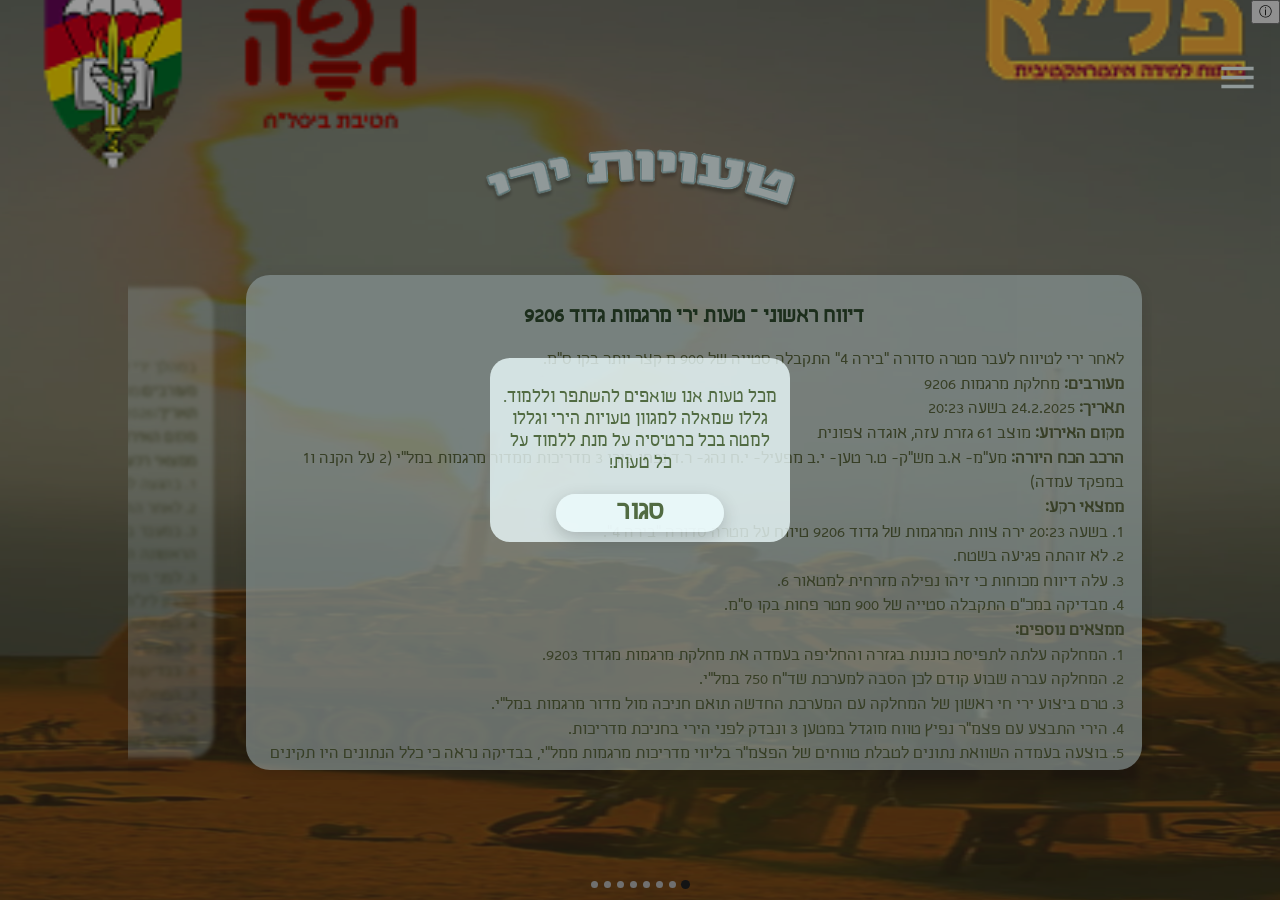
==== commit 8294594c: "Add files via upload" ====
--- a/page1.html
+++ b/page1.html
@@ -1,1031 +1,839 @@
 <!DOCTYPE html>
 <html lang="en">
+
 <head>
   <meta charset="UTF-8">
   <meta name="viewport" content="width=device-width, initial-scale=1.0">
-  <title>tashApp</title>
+  <title>טעויות ירי</title>
   <link rel="stylesheet" href="index.css">
 </head>
+
 <body>
-    <img class="navbar" src="assets/logos/logos.png" alt="icon 1">
-    <img class="title" src="assets/titles/title.png" alt="icon 1">
-        <img class="title2" src="assets/buttons/hova.png" alt="icon 1">
-
-<button class="menuBtn" onclick="menu()">
-    <svg xmlns="http://www.w3.org/2000/svg" 
-         height="24px" 
-         viewBox="0 -960 960 960" 
-         width="24px" 
-         fill="#431046">
-         
-        <path d="M183.5-183.5Q160-207 160-240t23.5-56.5Q207-320 240-320t56.5 23.5Q320-273 320-240t-23.5 56.5Q273-160 240-160t-56.5-23.5Zm240 0Q400-207 400-240t23.5-56.5Q447-320 480-320t56.5 23.5Q560-273 560-240t-23.5 56.5Q513-160 480-160t-56.5-23.5Zm240 0Q640-207 640-240t23.5-56.5Q687-320 720-320t56.5 23.5Q800-273 800-240t-23.5 56.5Q753-160 720-160t-56.5-23.5Zm-480-240Q160-447 160-480t23.5-56.5Q207-560 240-560t56.5 23.5Q320-513 320-480t-23.5 56.5Q273-400 240-400t-56.5-23.5Zm240 0Q400-447 400-480t23.5-56.5Q447-560 480-560t56.5 23.5Q560-513 560-480t-23.5 56.5Q513-400 480-400t-56.5-23.5Zm240 0Q640-447 640-480t23.5-56.5Q687-560 720-560t56.5 23.5Q800-513 800-480t-23.5 56.5Q753-400 720-400t-56.5-23.5Zm-480-240Q160-687 160-720t23.5-56.5Q207-800 240-800t56.5 23.5Q320-753 320-720t-23.5 56.5Q273-640 240-640t-56.5-23.5Zm240 0Q400-687 400-720t23.5-56.5Q447-800 480-800t56.5 23.5Q560-753 560-720t-23.5 56.5Q513-640 480-640t-56.5-23.5Zm240 0Q640-687 640-720t23.5-56.5Q687-800 720-800t56.5 23.5Q800-753 800-720t-23.5 56.5Q753-640 720-640t-56.5-23.5Z"/>
-    </svg>
-</button>
-    <!-- <div class="byGuylee">פותח על ידי רב"ט גיא-לי נוימן/ גפ"ה ביסל"ח</div> -->
-
-<!-- Overlay -->
-<div id="popupOverlay" class="popupOverlay">
-
-    <div class="popupBox">
-
-        <img class="popupBg" src="assets/elements/popUp.png" alt="">
-
-        <div class="popupText">
-המשאלה שלכם התגשמה! הגעתם לת"ש חובה. בחרו בנושא הרלוונטי עבורכם וגללו לקריאה עליו. לחזרה לכלל הנושאים יש ללחוץ על כפתור התפריט מצד ימין למעלה.        </div>
-
-        <img
-            id="closePopup"
-            class="closePopup"
-            src="assets/buttons/closeBtn.png"
-            alt="סגור">
-
-    </div>
-
-</div>
-
-<!-- כפתור מידע קטן -->
-<button id="infoBtn">
+  <img class="navbar" src="assets/elements/logo.png" alt="icon 1">
+  <img class="title" src="assets/elements/shooting.png" alt="icon 1">
+  <button id="infoBtn">
     ⓘ
 </button>
-
-<div class="topicsContainer">
-
-    <button onclick="openTopic(0)">שימוש במערכת ת"ש בטאץ'</button>
-    <button onclick="openTopic(1)">חופשות מיוחדות</button>
-    <button onclick="openTopic(2)">היתר עבודה בשל מצוקה כלכלית</button>
-    <button onclick="openTopic(3)">הקלות בתנאי השירות- הת"ש</button>
-    <button onclick="openTopic(4)">חייל בודד</button>
-    <button onclick="openTopic(5)">חייל "זכאי סיוע"</button>
-    <button onclick="openTopic(6)">החייל הנשוי</button>
-    <button onclick="openTopic(7)">ערוצי סיוע כלכלי</button>
-    <button onclick="openTopic(8)">טיפול שיניים פרוסטטי /אורטודנטי</button>
-    <button onclick="openTopic(9)">תשמ"ש תשלומי משפחה</button>
-    <button onclick="openTopic(10)">אובדן ציוד אישי</button>
+<div id="infoPopup" class="infoPopup">
+
+    <div class="infoBox">
+
+          <p>
+מכל טעות אנו שואפים להשתפר וללמוד. גללו שמאלה למגוון טעויות הירי וגללו למטה בכל כרטיסיה על מנת ללמוד על כל טעות!        </p>
+                <button id="closeInfo">סגור</button>
+
+
+
+    </div>
 
 </div>
-
-
-<!-- פופאפ נושא -->
-<div id="topicPopup" class="topicOverlay">
-
-    <div class="topicBox">
-
-        <h1 id="topicTitle"></h1>
-
-        <div id="topicContent" class="topicContent"></div>
-
-        <button class="backBtn" onclick="closeTopic()">
-            חזרה לכל הנושאים
-        </button>
-
+  <div class="cardsWrapper">
+    <div class="cardsTrack">
+
+      <div class="card">
+        <h2>דיווח ראשוני – טעות ירי מרגמות גדוד 9206
+        </h2>
+        <div class="cardContent">
+          לאחר ירי לטיווח לעבר מטרה סדורה ״בירה 4״ התקבלה סטייה של 900 מ קצר יותר בקו ס״מ.<br>
+          <strong>מעורבים:</strong> מחלקת מרגמות 9206<br>
+          <strong>תאריך:</strong> 24.2.2025 בשעה 20:23<br>
+          <strong>מקום האירוע:</strong> מוצב 61 גזרת עזה, אוגדה צפונית<br>
+          <strong>הרכב הכח היורה:</strong>
+          מע״מ- א.ב
+          מש״ק- ט.ר
+          טען- י.ב
+          מפעיל- י.ח
+          נהג- ר.ד
+          נכחו בירי 3 מדריכות ממדור מרגמות במל״י (2 על הקנה ו1 במפקד עמדה) <br>
+
+          <strong>ממצאי רקע:</strong><br>
+          1. בשעה 20:23 ירה צוות המרגמות של גדוד 9206 טיווח על מטרה סדורה ״בירה 4״.<br>
+          2. לא זוהתה פגיעה בשטח.<br>
+          3. עלה דיווח מכוחות כי זיהו נפילה מזרחית למטאור 6.<br>
+          4. מבדיקה במכ״ם התקבלה סטייה של 900 מטר פחות בקו ס״מ.<br>
+          <strong>ממצאים נוספים:</strong><br>
+          1. המחלקה עלתה לתפיסת כוננות בגזרה והחליפה בעמדה את מחלקת מרגמות מגדוד 9203.<br>
+          2. המחלקה עברה שבוע קודם לכן הסבה למערכת שד״ח 750 במל״י.<br>
+          3. טרם ביצוע ירי חי ראשון של המחלקה עם המערכת החדשה תואם חניכה מול מדור מרגמות במל״י.<br>
+          4. ⁠הירי התבצע עם פצמ״ר נפיץ טווח מוגדל במטען 3 ונבדק לפני הירי בחניכת מדריכות.<br>
+          5. ⁠בוצעה בעמדה השוואת נתונים לטבלת טווחים של הפצמ״ר בליווי מדריכות מרגמות ממל״י, בבדיקה נראה כי כלל הנתונים
+          היו תקינים ולא ידועה סיבת הסטייה.<br>
+          6. נבדקו נתוני הירי במערכת אחרת תקינה ועלה כי הנתונים תואמים לנתוני הירי שהתקבלו בפועל וכי אין אינדיקציה לתקלה
+          במערכת. <br>
+          7. מתחקור כלל בעלי התפקיד שנכחו בירי עולה כי הכוח פעל על פי הסדפ וכי לא קיימת תקלת אנוש.<br>
+          8. ⁠הירי בוצע עם פצמ״ר מסדרה 1-25 שגם בעבר היה בה תקלות עם פצמ״רים שנפלו קצר.<br>
+          9. ⁠הפצמ״ר נבדק וסווג כתקין ע״י הצוות והוצא מהזביל רק בסמוך לירי.<br>
+          10. ⁠כלל הפצמ״רים של המחלקה נבחנו ע״י בוחן תחמושת אוגדה ונמצאו תקינים לאחר הירי.<br>
+          11. ⁠לפי חישוב בליסטי, סטייה של 900 מ׳ היא סטייה שנגרמת כתוצאה מירי עם מטען אחד פחות (2 במקום 3).<br>
+          <strong>תוצאות האירוע:</strong>⁠<br>
+          א.נ.א.נ
+          ⁠<br>
+          <strong>מסקנות:</strong>⁠<br>
+          1. אין תקלת מערכת - נתוני הקנה תקינים.⁠<br>
+          2. ⁠הערכת מתחקר - הצוות פעל על פי הסד״פ ולא הייתה תקלת אנוש. וזאת מתוך התחקיר האנושי שבוצע בשטח והעין השלישית
+          של המדריכות שנכחו בשטח.⁠<br>
+          3. ⁠הערכת מתחקר - ירי פצמ״ר תקול.⁠<br>
+          <strong>גורם ישיר:</strong>
+          הערכת מתחקר: אמל״ח - פצמ״ר נורה מהקנה עם עוצמת הדף נמוכה מהנדרש.
+          <strong>שגיאות ותקלות:</strong>
+          1. לאחר טעות הירי, לא בוצעה תחקיר על פי הנוהל והפורמט הנדרש.
+          ⁠<br>
+          <strong>לקחים והמלצות:</strong>⁠<br>
+          1. לעצור שימוש בירי עם הסדרה 1-25.⁠<br>
+          2. ⁠לקיים בדיקה ממוקדת במטעני הסדרה 1-25.⁠<br>
+          3. ⁠במידה וממשיכים לבצע ירי עם סדרה 1-25 יש לעשות זאת כאשר קו הס״מ נקי לגמרי מכוחות.⁠<br>
+          4. ניתן לאשר לצוות להמשיך לבצע ירי היות ולא נמצא פער בכשירות הצוות.⁠<br>
+        </div>
+      </div>
+
+      <div class="card">
+        <h2>דיווח ראשוני- טעות ירי מרגמות גדוד 129</h2>
+        <div class="cardContent">
+          במהלך ירי לטיווח סטה פצמ״ר 400 מ מזרחה מקנה אחד ופצמ״ר נוסף 450 מ מזרחה מקנה שני.<br>
+          <strong>מעורבים:</strong>מחלקת מרגמות 129<br>
+          <strong>תאריך:</strong>13.03.2026 בשעה 13:29<br>
+          <strong>מקום האירוע:</strong> גזרת פארס, רמת הגולן<br>
+          <strong>ממצאי רקע:</strong><br>
+          1. בהגעה לעמדה המחלקה ביצעה הצפנה ידנית על פי מיקום עצמי שנקלח מאולר (בדיעבד התגלה שהיה מושפע משיבושי
+          GPS).<br>
+          2. לאחר ההצפנה, המחלקה ביצעה אימון דילוג לעמדה חליפית וחזרה בחזרה לעמדה העיקרית.<br>
+          3. במעבר בין העמדות ניווטה המחלקה עם מערכת ניווט תקינה, המיקום העצמי של המחלקה התעדכן בהתאם לדילוג ובחזרה
+          לעמדה הראשונה התעדכן למיקום ההתחלתי שהוזן. <br>
+          3. לפני הירי המחלקה וידאה מיקום עצמי ומיקומים אגורים של הקנים- כלל הנתונים במערכת נראו תקינים - בהתבסס על
+          המיקום העצמי שהוזן לינ״ח. <br>
+          4. המחלקה קיבלה אישור לירי בצפייה של מס״ח 474.<br>
+          5. הפצמ״ר נצפה 400 מ׳ מהמטרה.<br>
+          6. בבדיקות שנעשו בעמדה לא התגלו ממצאים חריגים על המערכת או על אופן ביצוע הירי.<br>
+          7. המחלקה עברה לבצע את אותו הירי מקנה אחר.<br>
+          8. הפצמ״ר נפל 400-500 מ׳ מהמטרה.<br>
+          <strong>ממצאים נוספים:</strong><br>
+          1. בגזרה מופעלות הפרעות GPS בשל איום הרוק״ק.<br>
+          2. מיקום עצמי להצפנת המערכת נלקח מאולר- שהיה מושפע משיבושי GPS.<br>
+          3. לא נעשה שימוש במברק מטאורולוגי בירי.<br>
+          4. המחלקה קיבלה 2 קנים מחטיבה אחרת שהגיעו עם חלודה- החיילים בעמדה ניקו ויחד עם בוחן הכשירו אותם.<br>
+          5. בוחן תחמושת מהיחידה בדק את הפצמ״רים שהיו מסדרה תקינה ומותרת לשימוש.⁠<br>
+          <strong>תוצאות האירוע:</strong>⁠<br>
+          א.נ.א.נ
+          ⁠<br>
+          <strong>גורם תורם:</strong>⁠<br>
+          1. אי שימוש במברק מטאורולוגי בעת הירי.⁠<br>
+          2. ביצוע ירי מקנים שהגיעו עם הרבה חלודה.⁠<br>
+          <strong>לקחים והמלצות:</strong>⁠<br>
+          1. וידוא נ.צ עצמי באמצעים בלתי תלויים (תצ״א, מפות, ווידוא מול מכלול גדוד) בפרט במקומות בהם קיימים שיבושי
+          GPS.⁠<br>
+          2. עבודה על פי בד״ח בכניסה לעמדה ובדיקה של כלל הנתונים טרם הירי. ⁠<br>
+          3. הקפדה על שימוש במברק מטאורולוגי לטיוב פגיעות.⁠<br>
+          4. ⁠במקרה של טעות ירי יש לחדול ירי בעמדה ולתחקר את האירוע עד לקבלת ממצאים ואישור חזרה לכשירות מביסל״ח.⁠<br>
+        </div>
+      </div>
+
+      <div class="card">
+        <h2>דיווח ראשוני - אירוע פציעת חייל בזמן תפעול איו״ר</h2>
+        <div class="cardContent">
+          בעת תפעול איו״ר ניגש לוחם לחלץ פצמ״ר ותו"כ הפצמ"ר נורה והעיף את החולץ.<br>
+          <strong>מעורבים:</strong>מחלקת מרגמות 53<br>
+          <strong>תאריך:</strong> 08.04.2026 בשעה 16:15<br>
+          <strong>מקום האירוע:</strong> מרחב יראון<br>
+          <strong>ממצאי רקע:</strong><br>
+          1. התקבלה משימת נפיץ - ירי לטיווח ו7 פצמ״רים לתכלית.<br>
+          2. צוות הקנה ביצע ירי טיווח- התקבל דיווח על פגיעה במטרה.<br>
+          3. לאחר מכן יצאו לירי תכלית רציף של 7 פצמ״רים נוספים.<br>
+          4. 6 פצמ״רים נורו באופן תקין, בפצמ״ר ה7 התקיים איו״ר בעמדה.<br>
+          5. הסמל עלה לקנה לעזור בתפעול האיו״ר כמפקד עמדה.<br>
+          6. לאחר 7 דקות של המתנה צוות הקנה התכונן לחליצת פצמ״ר.<br>
+          7. הסמל והמש״ק וידאו שהנצרה של הקנה נמצאת על מצב נצור לפני חליצת הפצמ״ר.<br>
+          8. החייל הכניס את החולץ בצורה סיבובית לקנה.<br>
+          9. תוך כדי חליצה הפצמ״ר נורה מהקנה ויצא עם החולץ.<br>
+          10. הטען נפצע מההדף או מהמכה וקיבל טיפול ראשוני בעמדה ע״י חובש מהמחלקה.<br>
+          <strong>ממצאים נוספים:</strong><br>
+          1. החיילים נשארו ממוגנים לאורך כל זמן תפעול האיו״ר עם שכפ״צ, ג׳אנטקס ואטמים.<br>
+          2. החיילים ביצעו טפ״ש יום קודם לאירוע- בעת ביצוע הטפ״ש לא הצליחו להזיז את נצרת הירי, כדי לנסות לתקן זאת החליטו
+          לשמן את הנצרה בשמנ״ש ולדפוק על הנצרה עם פטיש.<br>
+          3. בבדיקה של הקנה לאחר האירוע התברר כי הנצרה תקולה ולא ניתן לנצור את הקנה.<br>
+          4. הסמל לא דיווח בקשר שיש איו״ר בעמדה - חוסר יכולת של הגורם המפעיל להבין את שמתרחש בעמדה. <br>
+          5. הירי נעשה במטען.<br>
+          6.המרגמה הושבתה עד להשלמת החקר הטכני עקב חשש להתפתחות לחצים חריגים במערכת.<br>
+          <strong>תוצאות האירוע:</strong>⁠<br>
+          א.נ.י.נ- הטען נפצע ממכה או הדף וסובל מחתך בפנים.
+          ⁠<br>
+          <strong>מסקנות:</strong>⁠<br>
+          גורם ישיר- תפעול איו״ר כאשר נצרת ירי תקולה.⁠<br>
+          סיבות לתקלה אפשריות לתקלה- בדיקה בחברה לקבלת תשובה וודאית
+          1. שימוש בפטיש להזזת נצרת ירי בזמן טפש.⁠<br>
+          2. הצטברות לכלוך באזור בימת הנוקר.⁠<br>
+          גורם תורם-⁠<br>
+          1. אי דיווח על נצרה לא זזה לבוחן בזמן טפ״ש ותפעול ברמת המחלקה בלבד. ⁠<br>
+          <strong>לקחים והמלצות:</strong>⁠<br>
+          1. יש לדווח לבוחן הגדודי על כל אירוע חריג שמתרחש בעמדה הקשור לכשירות הכלים ולא לבצע ירי במידה ויש חשד לחלק
+          תקול בקנה.⁠<br>
+          2. בדיקות כשירות כלים ותפעול תקלות מתבצעות ברמת בעלי תפקידים המוסמכים לכך בלבד!!!. במידה ובזמן טפ״ש נתקלים
+          בבעיה שאינה בתפעול המחלקה יש ליידע את הגורם האחראי המוסמך - הבוחן. וכן לאכוף זאת גם בעבודה על שאר חלקי המערכת
+          (שו״ב וכו’).⁠<br>
+          3. הימצאות חובש בעמדה למתן עזרה ראשונה ותרגול פינוי למוכנות במידת הצורך.⁠<br>
+        </div>
+      </div>
+      <div class="card">
+        <h2>דיווח ראשוני- טעות ירי מרגמות גדוד 8130 </h2>
+        <div class="cardContent">
+          במהלך ירי לטיווח סטה פצמ״ר 900 מ דרומה (ארוך יותר).<br>
+          <strong>מעורבים:</strong>מחלקת מרגמות 8130<br>
+          <strong>תאריך:</strong> 11.05.2026 בשעה 11:10 <br>
+          <strong>מקום האירוע:</strong> מחנה יפתח, זיקים.<br>
+          <strong>ממצאי רקע:</strong><br>
+          1. מתקבלת פקודה לירי לעבר מטרה סדורה ״אליפלט 11״.<br>
+          2. מפקד העמדה (אינו מוסמך מע״מ) פותח משימה ושולח אותה לקנה.<br>
+          3. פתרון הירי שהמערכת בחרה היה פצמ״ר ט״מ במטען 4/4.<br>
+          4. בהכנה לירי המש״ק בקנה עדכן כי אינו חש בטוב, המע״מ החליט לעלות לקנה ולהחליף אותו.<br>
+          5. המע״מ הגדיר את עצמו קנה מנהל אש והתכונן לירי.<br>
+          6. הקנה יצא לירי טיווח, התקבל תיקון 100 צפונה.<br>
+          7. לאחר קבלת התיקון, המע״מ שהיה בקנה פתח משימה חדשה על אותו הנ״צ.<br>
+          8. פתרון הירי שהמערכת בחרה היה פצמ״ר ט״מ במטען 3/4.<br>
+          9. הקנה יצא לירי נוסף לקבלת פגיעה.<br>
+          10. המע״מ לא שם לב שמספר הטבעות השתנה מהירי הקודם.<br>
+          11. הקנה ביצע ירי עם מטען 4/4 כשבמשימה המטען היה 3/4.<br>
+          12. התקבלה סטייה של 800 מ דרומה, (900 ארוך יותר).<br>
+          <strong>ממצאים נוספים:</strong><br>
+          1. המחלקה עלתה לתפיסת כוננות בגזרה והחליפה בעמדה את מחלקת מרגמות מגדוד 9203.<br>
+          1. לא נכח בעמדה מפקד עמדה בזמן ירי.<br>
+          2. מפקד העמדה שעלה לירות בקנה בתור מש״ק אינו מוסמך מע״מ. <br>
+          3. ⁠הטען שלקח חלק בירי לא מוסמך.<br>
+          4. לא התבצע אישור נתונים אל מול CF מפקד עמדה.<br>
+          5. לא נעשתה עבודה על פי בד״ח לבדיקת כלל הנתונים לפני ירי. <br>
+          <strong>תוצאות האירוע:</strong>⁠<br>
+          א.נ.י.נ (צד אדום)
+          ⁠<br>
+          <strong>מסקנות:</strong>⁠<br>
+          גורם ישיר:-⁠<br>
+          תקלה- עבודה שלא עפ בדח וספירת מטענים שגויה. ⁠<br>
+          תקלה- ביצוע ירי ללא מפקד עמדה.⁠<br>
+          גורם תורם-⁠<br>
+          1. ביצוע ירי ללא השוואת נתונים אל מול מפקד עמדה.⁠<br>
+          2. ביצוע ירי ללא מעבר על בד״ח לבדיקת כלל הנתונים טרם יציאת הפצמ״ר.⁠<br>
+          3. ⁠ביצוע ירי עם בעלי תפקידים לא מוסמכים.⁠<br>
+
+          <strong>לקחים והמלצות:</strong>⁠<br>
+          1. אין אישור לבצע ירי ללא מפקד עמדה. ⁠<br>
+          2. כלל בעלי התפקידים מחויבים בהסמכה על מנת שיוכלו לבצע ירי.⁠<br>
+          3. עבודה על פי בד״ח בביצוע משימה ובדיקה של כלל הנתונים טרם הירי.⁠<br>
+        </div>
+      </div>
+
+      <div class="card">
+        <h2>דיווח ראשוני - טעות ירי מרגמות גדוד 50
+        </h2>
+        <div class="cardContent">
+          במהלך ירי לעבר מטרה סדורה פגע פצמ״ר 1800 מ׳ קצר יותר בקו עמדה מטרה.<br>
+          <strong>מעורבים:</strong>מחלקת מרגמות 50<br>
+          <strong>תאריך:</strong>25.3.26 בשעה 22:30 <br>
+          <strong>מקום האירוע:</strong> לבנון<br>
+          <strong>ממצאי רקע:</strong><br>
+          1. בשעה 22:15 לערך המע״מ מקבל באדום מטרה ומוריד אותה אל הקנה.<br>
+          2. בשעה 22:25 המע”מ מוריד את המשימה אל הקנה.<br>
+          3. המע”מ מוודא את בדיקות מנהל האש.<br>
+          4. לאחר שליחת המשימה מבצע המע״מ שינוי לפתרון ירי עם פצמ״ר סרבי בטופס עריכת משימה ושולח את המשימה מחדש
+          לקנים.<br>
+          5. המע״מ לא מדווח דרך ע׳ מע״מ למש״ק בקנה שנעשה שינוי במשימה ושעליו לאשר את השינוי, המש״ק לא מאשר שינוי בלחיצה
+          על פקד אשר שינויים.<br>
+          6. המע״מ לא מוודא בדיקות מנהל אש בשנית ומתזמן את הקנה לירי.<br>
+          7. בשעה 22:40 נאמר באדום למע״מ שהפגיעה יצאה קצרה ב1800 מטר.<br>
+          8. המע״מ מוודא אל מול המשק את הפרטים למשימה ומתגלה כי המשימה שהייתה בקנה הייתה המשימה המקורית לפני השינוי וכי
+          נורה פצמ״ר שלא תואם את המשימה עם 4 מטענים במקום 6.<br>
+          <strong>ממצאים נוספים:</strong><br>
+          1. המ״מ עבר קורס מרגמות על מערכת שד״ח 750 ושאר המחלקה סיימה לאחרונה הסבה למערכת גם כן.<br>
+          2. למחקלה יש בעיה במזוודת הרחקה ולכן הקשר והעמדת פיקוד אינם נמצאים קרוב אחד לשני.<br>
+          <strong>תוצאות האירוע:</strong>⁠<br>
+          א.נ.א.נ
+          ⁠<br>
+          <strong>מסקנות:</strong>⁠<br>
+          גורם ישיר- ⁠<br>
+          טעות אנוש- אי וידוא אישור שינויים בקנה ואי ביצוע בדיקות מנהל אש לפני ירי.⁠<br>
+          גורם תורם-⁠<br>
+          עבודה ללא בד״ח ⁠<br>
+          <strong>לקחים והמלצות:</strong>⁠<br>
+          1. ביצוע ירי ללא בדיקות מנהל אש אסור ומהווה סיכון משמעותי לביצוע טעות ירי ולפגיעה בכוחות בשטח.⁠<br>
+          2. על כל בעלי התפקידים לבצע ירי בעבודה רציפה אל מול בד״ח.⁠<br>
+          3. העברת מידע בעמדה בעזרת ע מע״מ לצד ביצוע פעולות בשו״ב על מנת לעבוד בתיאום ולהסב את תשומת ליבו של המש״ק
+          לשינויים בקנה ולמהלך הירי.⁠<br>
+        </div>
+      </div>
+      <div class="card">
+        <h2>דיווח ראשוני- טעות ירי מרגמות גדוד 7810
+        </h2>
+        <div class="cardContent">
+          במהלך ירי לעבר מטרה סדורה ״ניוקי 200״ זוהתה פגיעה על מטרת ״ניוקי 220״. <br>
+          <strong>מעורבים:</strong> מחלקת מרגמות 7810<br>
+          <strong>תאריך:</strong> 12.06.2026 בשעה 5:00 לערך<br>
+          <strong>מקום האירוע:</strong>מוצב ראול<br>
+          <strong>ממצאי רקע:</strong><br>
+          1. מע״מ 1 פותח בCF משימה על מטרה סדורה ״ניוקי 200״ עליה עתידיים לבצע ירי למחרת.<br>
+          2. בבוקר למחרת מגיע מע״מ 1 כחלק מכוננות עם שחר לCF ולאחר תפעול תקלה פותח מחדש משימה, מע״מ 1 פתח את המשימה על
+          מטרה סדורה ״ניוקי 220״.<br>
+          3. המחלקה נקראה לבצע ירי לעבר המטרה ״ניוקי 200״.<br>
+          4. מע״מ 2 מכין את העמדה לירי ללא ביצוע נוהל הקרא לוידוא שם המשימה/נ.צ מול הקש״א.<br>
+          5. מתקבלת פגיעה במטרה ״ניוקי 220״ קרוב לכוחות.<br>
+          <strong>ממצאים נוספים:</strong><br>
+          1. מפקדי העמדות עברו הסבה למע״מים לפני כחודשיים, ומאז מופעלים.<br>
+          <strong>תוצאות האירוע:</strong>⁠<br>
+          א.נ.א.נ
+          ⁠<br>
+          <strong>מסקנות:</strong>⁠<br>
+          גורם ישיר-⁠<br>
+          תקלה- אי ביצוע נוהל הקרא על שם משימה ונצ משימה בעת פתיחתה ולפני ירי מול הקש״א.⁠<br>
+          גורם תורם-⁠<br>
+          תקלה- קש״א לא וידא בעת הורדת המשימה ולפני ירי שהמחלקה מבצעת נוהל הקרא.⁠<br>
+          <strong>לקחים והמלצות:</strong>⁠<br>
+          1. ביצוע נוהל הקרא על שם ונצ משימה מול קש״א בעת פתיחת כל משימה וטרם ביצוע הירי.⁠<br>
+          2. ⁠שימוש בנדב״ר תקין ברור ופשוט מונע בלבול בתזמון ובמטרות לירי.⁠<br>
+        </div>
+      </div>
+      <div class="card">
+        <h2>דיווח ראשוני- טעות ירי מרגמות גדוד 97
+        </h2>
+        <div class="cardContent">
+          במהלך ירי לטיווח סטה פצמ״ר 1 קמ דרומה (ארוך יותר)
+          .<br>
+          <strong>מעורבים:</strong>מחלקת מרגמות 97<br>
+          <strong>תאריך:</strong> 12.06.2026 בשעה 5:00 לערך<br>
+          <strong>מקום האירוע:</strong> מעבר ארז<br>
+          <strong>ממצאי רקע:</strong><br>
+          1. מתקבלת פקודה לירי לעבר מטרה סדורה.<br>
+          2. מפקד העמדה פותח משימה ושולח אותה לקנה.<br>
+          3. פתרון הירי שהמערכת בחרה היה פצמ״ר ט״מ במטען 3/4.<br>
+          4. ⁠מתבצע ירי לטיווח ומתקבל תיקון 100 מזרחה.<br>
+          5. מפקד העמדה מזין את התיקון ושולח אותו לקנה.<br>
+          6. מתבצע ירי נוסף ומתקבלת פגיעה.<br>
+          7. לאחר פגיעה נורו 2 פצמ״רים נוספים לתכלית.<br>
+          8. לאחר כ20 דקות זוהה כי בירי הפצמ״ר הראשון התקבלה סטייה של 1 קמ דרומה, ארוך יותר.<br>
+          <strong>ממצאים נוספים:</strong><br>
+          1. ירי לטיווח נעשה בהכוונת תצפיתן אופקי.<br>
+          2. הטען הכין את כלל הפצמ״רים יחד לפני ביצוע המשימה.<br>
+          <strong>תוצאות האירוע:</strong>⁠<br>
+          א.נ.א.נ
+          ⁠<br>
+          <strong>מסקנות:</strong>⁠<br>
+          גורם ישיר-⁠<br>
+          תקלה- ספירת מטענים שגויה- נורתה פצצה עם מטען הודף נוסף (4 טבעות במקום 3).⁠<br>
+          גורם תורם-⁠<br>
+          1. היעדר אישור על כל פצמ״ר בסמוך לירי ע״י מש״ק.⁠<br>
+          2. ⁠הכוונה לא מדוייקת בטיווח.⁠<br>
+          <strong>לקחים והמלצות:</strong>⁠<br>
+          1. עבודה על פי בד״ח בביצוע משימה ובדיקה של כלל הנתונים טרם הירי.⁠<br>
+          2. ביצוע סד״פ וידוא מספר מטענים- (טבעות אליי- אליך- הצגה למש״ק).⁠<br>
+          3. הגורם המפעיל אש צריך לוודא כי הגורם הצופה אוחז את השטח אליו נורה הפצמ"ר בצורה מלאה.⁠<br>
+        </div>
+      </div>
+      <div class="card">
+        <h2>תחקיר ראשוני- טעות ירי מרגמות
+        </h2>
+        <div class="cardContent">
+          במהלך ירי לטיווח מטרה סדורה זכרון 227 זוהה פגיעה במטרה זכרון 113 אשר ממוקמת במגנן של כוחותינו.<br>
+          <strong>תאריך:</strong> 30.5.25 8:00<br>
+          <strong>מקום האירוע:</strong> מוצב 61 גזרת עזה, אוגדה צפונית<br>
+          <strong>רצף כרונולוגי:</strong><br>
+          1. בשעה 6:00 לערך עולה המשק ביחד עם המע״מ לרענון על הקנה של פתיחת משימות. כחלק מהתרגול נפתחת מטרה סדורה ישנה
+          בשם זכרון 113. <br>
+          2. ⁠בסיום התרגול הם אינם לוחצים על פקד- אחרון נורה לסיום המשימה. <br>
+          3. ⁠בשעה 7:00 לערך מסתיים התרגול והקנה מתכונן לבצע ירי. <br>
+          4. ⁠המע״מ עולה לקנה ומוריד ישירות את המטרה למשק- זכרון 227. <br>
+          5. ⁠המשק פותח את המשימה ומאפשר נתוני אזימוט וטווח מול המע״מ, שלאחר מכן יורד מהקנה. <br>
+          6. ⁠ככל הנראה, בשלב זה המשק לוחץ על פקד עבור לנוכחי ומבצע את הכינון על המשימה הקודמת- זכרון 113.<br>
+          7. ⁠בירי הטיווח הגורם מפעיל מזהה פגיעה במגנן של כוחותינו ומדווח חדל.<br>
+          <strong>ממצאים נוספים:</strong><br>
+          1. המשק הינו איש מילואים אשר הגיע למחלקה לאחר 6 שנים בהם לא השתמש במרגמות/ ראה את המחטק ואינו אורגני
+          למחלקה.<br>
+          2. ⁠המשק הגיע בשעה 3:00 לעמדה בלילה של לפני הירי.<br>
+          3. ⁠לא הייתה תקשורת בין עמדת מפקד העמדה והקנה. <br>
+          4. ⁠המשק אינו ידע בדח לפני ירי, אינו ביצע בדיקת משפך בטיחות לירי.<br>
+          <strong>תוצאות האירוע:</strong>⁠<br>
+          א.נ.א.נ- פגיעה באיזור מגנן של כוחותינו
+          ⁠<br>
+          <strong>מסקנות ולקחים:</strong>⁠<br>
+          1. כשירות של בע״ת כוללת רענון בחצי שנה האחרונה, אחרת אינם כשירים לבצע ירי. ⁠<br>
+          2. ⁠על כלל בעלי התפקידים לעבוד על פי בדח. ⁠<br>
+          3. ⁠על המשק לוודא את שם המשימה על פי המופיע בטופס ביצוע ירי אל מול שם המטרה שהוריד לו מפקד העמדה. ⁠<br>
+          4. ⁠על כל אחד מבעלי התפקידים להוריד משפך בטיחות טרם הירי, בייחוד בעבודה ללא תקשורת נתונים.⁠<br>
+
+        </div>
+        <!-- <div class="card">
+      <h2>כותרת 3</h2>
+      <div class="cardContent">
+לאחר ירי לטיווח לעבר מטרה סדורה ״בירה 4״ התקבלה סטייה של 900 מ קצר יותר בקו ס״מ.<br>
+<strong>מעורבים:</strong> מחלקת מרגמות 9206<br>
+<strong>תאריך:</strong> 24.2.2025 בשעה 20:23<br>
+<strong>מקום האירוע:</strong> מוצב 61 גזרת עזה, אוגדה צפונית<br>
+<strong>הרכב הכח היורה:</strong>
+מע״מ- א.ב
+מש״ק- ט.ר
+טען- י.ב
+מפעיל- י.ח
+נהג- ר.ד
+נכחו בירי 3 מדריכות ממדור מרגמות במל״י (2 על הקנה ו1 במפקד עמדה) <br>
+
+<strong>ממצאי רקע:</strong><br>
+1. בשעה 20:23 ירה צוות המרגמות של גדוד 9206 טיווח על מטרה סדורה ״בירה 4״.<br>
+2. לא זוהתה פגיעה בשטח.<br>
+3. עלה דיווח מכוחות כי זיהו נפילה מזרחית למטאור 6.<br>
+4. מבדיקה במכ״ם התקבלה סטייה של 900 מטר פחות בקו ס״מ.<br>
+<strong>ממצאים נוספים:</strong><br>
+1. המחלקה עלתה לתפיסת כוננות בגזרה והחליפה בעמדה את מחלקת מרגמות מגדוד 9203.<br>
+2. המחלקה עברה שבוע קודם לכן הסבה למערכת שד״ח 750 במל״י.<br>
+3. טרם ביצוע ירי חי ראשון של המחלקה עם המערכת החדשה תואם חניכה מול מדור מרגמות במל״י.<br>
+4. ⁠הירי התבצע עם פצמ״ר נפיץ טווח מוגדל במטען 3 ונבדק לפני הירי בחניכת מדריכות.<br>
+5. ⁠בוצעה בעמדה השוואת נתונים לטבלת טווחים של הפצמ״ר בליווי מדריכות מרגמות ממל״י, בבדיקה נראה כי כלל הנתונים היו תקינים ולא ידועה סיבת הסטייה.<br>
+6. נבדקו נתוני הירי במערכת אחרת תקינה ועלה כי הנתונים תואמים לנתוני הירי שהתקבלו בפועל וכי אין אינדיקציה לתקלה במערכת. <br>
+7. מתחקור כלל בעלי התפקיד שנכחו בירי עולה כי הכוח פעל על פי הסדפ וכי לא קיימת תקלת אנוש.<br>
+8. ⁠הירי בוצע עם פצמ״ר מסדרה 1-25 שגם בעבר היה בה תקלות עם פצמ״רים שנפלו קצר.<br>
+9. ⁠הפצמ״ר נבדק וסווג כתקין ע״י הצוות והוצא מהזביל רק בסמוך לירי.<br>
+10. ⁠כלל הפצמ״רים של המחלקה נבחנו ע״י בוחן תחמושת אוגדה ונמצאו תקינים לאחר הירי.<br>
+11. ⁠לפי חישוב בליסטי, סטייה של 900 מ׳ היא סטייה שנגרמת כתוצאה מירי עם מטען אחד פחות (2 במקום 3).<br>
+<strong>תוצאות האירוע:</strong>⁠<br>
+א.נ.א.נ
+⁠<br>
+<strong>מסקנות:</strong>⁠<br>
+1. אין תקלת מערכת - נתוני הקנה תקינים.⁠<br>
+2. ⁠הערכת מתחקר - הצוות פעל על פי הסד״פ ולא הייתה תקלת אנוש. וזאת מתוך התחקיר האנושי שבוצע בשטח והעין השלישית של המדריכות שנכחו בשטח.⁠<br>
+3. ⁠הערכת מתחקר - ירי פצמ״ר תקול.⁠<br>
+<strong>גורם ישיר:</strong>
+הערכת מתחקר: אמל״ח - פצמ״ר נורה מהקנה עם עוצמת הדף נמוכה מהנדרש.
+⁠<br>
+
+<strong>שגיאות ותקלות:</strong>
+1. לאחר טעות הירי, לא בוצעה תחקיר על פי הנוהל והפורמט הנדרש.
+⁠<br>
+<strong>לקחים והמלצות:</strong>
+1. לעצור שימוש בירי עם הסדרה 1-25.⁠<br>
+2. ⁠לקיים בדיקה ממוקדת במטעני הסדרה 1-25.⁠<br>
+3. ⁠במידה וממשיכים לבצע ירי עם סדרה 1-25 יש לעשות זאת כאשר קו הס״מ נקי לגמרי מכוחות.⁠<br>
+4. ניתן לאשר לצוות להמשיך לבצע ירי היות ולא נמצא פער בכשירות הצוות.⁠<br>
+</div>
+    </div> -->
+      </div>
     </div>
-
-</div>
+    <button id="menuBtn" class="menuBtn">
+
+      <svg id="menuIcon" xmlns="http://www.w3.org/2000/svg" viewBox="0 -960 960 960">
+
+        <path d="M120-240v-80h720v80H120Zm0-200v-80h720v80H120Zm0-200v-80h720v80H120Z" />
+
+      </svg>
+
+    </button>
+
+    <div id="overlay"></div>
+
+    <nav id="sideMenu">
+
+      <a href="index.html">דף הבית</a>
+
+      <a href="page1.html">טעויות ירי</a>
+
+      <a href="page2.html">מבחני הו"בים</a>
+
+      <a href="page3.html">בד״חים</a>
+
+      <a href="page4.html">צייר על המרגמה</a>
+
+    </nav>
 </body>
-<script> 
-const popup = document.getElementById("popupOverlay");
-const closePopup = document.getElementById("closePopup");
-const infoBtn = document.getElementById("infoBtn");
-
-const STORAGE_KEY = "tashAppPopupSeen";
-
-// אם זו הפעם הראשונה
-window.addEventListener("load", () => {
-
-    if (!localStorage.getItem(STORAGE_KEY)) {
-
-        popup.classList.add("show");
-
-        localStorage.setItem(STORAGE_KEY, "true");
+<script>
+         window.addEventListener("load", () => {
+    const hasVisited = localStorage.getItem("infoSeen");
+
+    if (!hasVisited) {
+        infoPopup.classList.add("show");
+        localStorage.setItem("infoSeen", "true");
     }
-
 });
-
-
-const topics = [
-
-{
-title:"שימוש במערכת תש בטאץ'",
-content:`
-<p> תש בטאץ' הינה מערכת שמטרתה להנגיש לחייל את כלל המידע הדרוש לו ואת זכויותיו. בנוסף, החייל יוכל להיות בבקרה אחר תהליכים הפתוחים איתו במשרד תש. המערכת נמצאת בפלטפורמת צ 360 אליה ניתן להיכנס מהנייד / מהמחשב.
-<ol>
-    <li>מידע נרחב על בקשות: לחייל מופיע כלל המידע עבור בקשות שונות (קריטריונים להגשת הבקשה, מסמכים נדרשים, גורמים הבוחנים את הבקשה וכו).</li>
-    <li>הנגשת עולם הת"ש: צפייה בבקשות מאושרות, בקשות אשר בתהליך, סטטוס טיפול בבקשות וכו.</li>
-    <li>פירוט על מסמכים והעלאה למערכת: ישנן דוגמאות למסמכים השונים אשר החייל נדרש להביא לסגל הת"ש, סרטונים המראים לחייל איך ניתן להוציא את האישורים מאפליקציות הבנקים השונות וכו. החייל יכול לצפות בהסברים ולהעלות את המסמכים הנדרשים עבור כל בקשה הנפתחת עבורו.</li>
-    <li>התראות לחייל בכל שינוי: התראה לחייל כאשר הבקשה מגיעה ליום ה30. התראה במידה וסטטוס הבקשה השתנה (אושר/נדחה/נסגר עקב חוסר שיתוף פעולה).</li>
-    <li>קבלת מסמכים מאוחדים: התממשקות למערכת "אנשים" של כלל המסמכים שהחייל מעלה לכל פעילות כמסמך PDF מאוחד.</li>
-    <li>תהליך פתיחת בקשה: תהליך מלא לפתיחת בקשה והעלאת מסמכים עבור בקשות להיתר עבודה פרטית, סיע כלכלי כולל מוצרי אל"ח, הקלות בתנאי שירות, לינת בית ומיוחדות.</li>
-    <li>שאלון התאמה לבקשות: במידה והחייל אינו יודע מה היא הבקשה המתאימה עבורו למצוקה הקיימת, הוא יכול למלא שאלון קצר. שאלון זה יועבר למשקית הרלוונטית וכך משקית התש תדע כי עליה לזמן את החייל לראיון קצר ולהחליט עימו אלו בקשות יפתחו עבורו.</li>
-</ol>
-<h1>קישור למערכת ת"ש בטאץ'</h1>
-<a href="https://tash.digital.idf.il/landing/">לחץ כאן למעבר לאתר</a>
-`
-},
-
-
-{
-title:"חופשות מיוחדות",
-content:`
-<ol>
-    <li>חייל חובה זכאים למספר חופשות מיוחדות במהלך השירות</li>
-    <li>חופשה מיוחדות נועדה לענות על צרכי פרט של חיילי החובה ומשפחותיהם בהתאם למקרה וצורך שעולה</li>
-    <li>בחינת הזכאות לחופשה מיוחדת נתונה בידי מפקד החייל, ישנן חופשות מטכ"ליות שאינן מחייבות אישור מפקד והחייל יכול לממשן ללא שיקול דעת המפקד</li>
-    </ol>
-    <h1>חופשה מיוחדת כלכלית</h1>
-    <ol>
-        <li>סיוע לחייל אשר מעלה מצוקה כלכלית ומעוניין לצאת לעבוד</li>
-        <li>משך הזכאות- עד 40 ימים בשנת שירות</li>
-        <li>ימי החופשה המיוחדת ירדו משנת השירות בה תמומש</li>
-        </ol>
-        <h2>אישורים נדרשים</h2>
-        <ol>
-            <li>הצהרת החייל</li>
-            <li>ריכוז יתרות של החייל והוריו</li>
-            <li>עובר ושב 3 חודשים אחרונים של החייל והוריו</li>
-            <li>אישורים על חובות במידה ויש</li>
-            <li>טופס "נכונות להעסקת חייל מחוץ לשעות העבודה בצה"ל"</li>
-            <li>אישור מפקדים</li>
-            </ol>
-            <h2>מי החיילים שפטורים מהוכחת מצוקה כלכלית</h2>
-            <ol>
-                <li>זכאי תשמ"ש /אחים זכאיים</li>
-                <li>זכאי הת"ש כלכלי (הקלות בתנאי שירות)</li>
-                </ol>
-                <h2>מי הגורם שאחראי לאשר לי את הבקשה</h2>
-                <p>מפקד בדרגת רס"ן ומעלה.</p>
-                    <h1>חופשה מיוחדת אישית</h1>
-                    <ol>
-                        <li>סיוע לחייל המעלה בעיה אישית/ סוציאלית חריגה לה לא ניתן מענה ביתר סלי החופשות</li>
-                        <li>משך הזכאות עד כ40 ימים בשנת שירות</li>
-                        <li>ימי החופשה המיוחדת ירדו משנת השירות בה תמומש</li>
-                        </ol>
-                        <h2>אישורים נדרשים</h2>
-                        <p>מכתב אישי או כל אישור שיכול לסייע בהצגת הבעיה בגינה פנה החייל לממש מיוחדת, אישור מפקדים.</p>
-<h2>מי הגורם שאחראי לאשר לי את הבקשה</h2>
-                <p>מפקד בדרגת רס"ן ומעלה.</p>
-                <h1>חופשה מיוחדת לצורך לימודים</h1>
-                <ol>
-                    <li>החופשה נועדה לסייע לחייל שאינו נמצא בהכשרה ראשונית,בהערכות לקראת בחינת בגרות, פסיכומטרי, אמי"ר/אמיר"ם ובחינות קבלה נוספות למוסדות להשכלה גבוהה.</li>
-                    <li>חייל זכאי לחופשה של 4 ימים עבור כל בחינה</li>
-                    <li>ימי החופשה המיוחדת ירדו משנת השירות בה תמומש</li>
-                    </ol>
-                    <h2>אישורים נדרשים</h2>
-                        <p>אישור ממחלקת הבחינות במשרד החינוך והתרבות/מהמרכז האקדמי לבחינות והערכה /מהמוסד האקדמי אליו החייל מעוניין להתקבל- המציין את תאריך הבחינה ומאשר כי החייל אשר נרשם אליה, אישור מפקדים.</p>
-                        <h2>מי הגורם שאחראי לאשר לי את הבקשה</h2>
-                <p>מפקד בדרגת רס"ן ומעלה.</p>
-                <p><strong>חייל יהיה זכאי להבחן לשתי בחינות במהלך כל שנת שירות, כאשר בשנת השירות האחרונה יוכל להבחן לשלוש בחינות. ניתן לפצל את ימי החופשה למספר תקופות בטווח של עד 10 ימים ממועד הבחינה.</strong></p>
-                <h1>חופשה מיוחדת למעבר דירה לחייל הבודד והנשוי</h1>
-                <p>החופשה נועדה לסייע לחיילים הבודדים והנשואים אשר עוברים דירה (בין אם לחיפוש דירה, ארגון הדירה, המעבר בפועל וכו). הזכאות הינה ליומיים עבור כל מעבר דירה.</p>
-                <h2>אישורים נדרשים</h2>
-                <p>אישור על פתרון הדיור אליו נכנס (חוזה שכירות ותאריך כניסה), אישור מפקדים.</p>
-                     <h2>מי הגורם שאחראי לאשר לי את הבקשה</h2>
-                <p>מפקד בדרגת רס"ן ומעלה.</p>
-                <h1>חופשה מיוחדת לביקור קרוב מדרגה ראשונה המתגורר בחו"ל (לא בודד)</h1>
-                <p>מיועדת לחייל אשר אחד מהוריו/ילדיו/בן זוג מנישואין מתגורר בחו"ל. משך הזכאות הינו 21 ימים במצטבר בשנת שירות.</p>
-                <h2>מי הגורם שאחראי לאשר לי את הבקשה</h2>
-                <p>מפקד בדרגת רס"ן ומעלה.</p>
-                <h1>חופשה מיוחדת לחייל הבודד לביקור קרוב מדרגה ראשונה המתגורר בחו"ל</h1>
-                <p>חופשה זו מיועדת לחייל בודד שקרוביו מדרגה ראשונה מתגוררים בחו"ל. משך הזכאות הינו 30 ימים במצטבר.</h1>
-                    <h2>אישורים נדרשים</h2>
-                    <p>היתר יציאה לחו"ל, טמפלט הורים ממשרד הפנים (מול סגל הת"ש)</p>
-                    <h2>מי הגורם שאחראי לאשר לי את הבקשה</h2>
-                <p>מפקד בדרגת רס"ן ומעלה.</p>
-                <h1>חופשה מיוחדת באחריות משרד המשא"ן</h1>
-                <p><strong>שמחה משפחתית-</strong>חייל זכאי לחופשה של עד 24 שעות על חשבון חופשה שנתית לטובת שמחה משפחתית במידה ובעל השמחה הינו קרוב מדרגה ראשונה או אחיינו של החייל. אם אירוע השמחה מפוצל ל2 אירועים (לדוגמא- חגיגת בר מצווה ועלייה לתורה). יש לשחרר את החייל ל2 האירועים.</p>
-                <h2>חופשה מיוחדת משפחתית</h2>
-                <ol>
-                    <li>הריון- 7ימים</li>
-                    <li>פוריות: לחייל-12 ימים לחיילת-16 ימים</li>
-                    <li>לידה/אימוץ- 8ימים</li>
-                    <li>נישואין-10 ימים</li>
-                    <li>אבל מדרגה ראשונה- 7 ימים</li>
-                    <li>אבל מדרגה שנייה- 3 ימים</li>
-                    <li>אזכרה שנתית לקרוב מדרגה ראשונה- 24 שעות</li>
-                    <li>מיוחדת לקרוב מדרגה ראשונה בגין פציעה,מחלה או אשפוז- עד 58 ימים</li>
-                    <li>ביקור הורים בארץ לחייל הבודד- עד 4 ימי חופשה ביחידות ההכשרה הראשונית ועד 8 ביחידות הסדיר</li>
-                    </ol>
-                    <h2>סמכות האישור</h2>
-                    <p>מפקדו של החייל שהינו קצין/נגד/אע"צ</p>
-
-
-
-`
-},
-
-
-{
-title:"היתר עבודה בשל מצוקה כלכלית",
-content:`
-<p>היתר זה נועד לסייע לחייל ולמשפחתו השרויה במצוקה כלכלית או במצוקה סוציאלית קשה. במסגרת היתר זה יוכל החייל לקבל שכר תמורת עבודתו.</p>
-<h2>אישורים נדרשים</h2>
-<ol>
-    <li>הצהרה לפתיחת בקשה</li>
-    <li>ריכוז יתרות- של החייל והוריו</li>
-    <li>עובר ושב 3 חודשים אחרונים של החייל- של החייל והוריו</li>
-    <li>פירוט כרטיס אשראי 3 חודשים אחרונים- של החייל</li>
-    <li>אישורים על חובות / עיקולים -במידה ויש</li>
-    <li>טופס "נכונות להעסקת חייל מחוץ לשעות העבודה בצה"ל" בטופס יפורטו פרטי המעסיק והעבודה.</li>
-    <li>טופס החתמת מפקדים</li>
-    </ol>
-    <h2>מי אחראי לאשר לי את הבקשה</h2>
-    <p>לאחר שכל הטפסים הוגשו למשרד הת"ש, משקית הת"ש תחתים מפקד בדרגת רס"ן ומעלה. על המפקד למלא את החלטתו עד 7 ימים ממועד הגשת הבקשה ע"י החייל.</p>
-    <h2>מי החיילים שפטורים מהוכחת מצוקה כלכלית</h2>
-    <p>אין צורך בהצגת אישורים כלכליים, ריכוז יתרות, עובר ושב ופירוט כרטיסי אשראי</p>
-    <ol>
-        <li>עובדי משמרות (כמו טבחים)</li>
-        <li>זכאי תשמ"ש/אח זכאי</li>
-        <li>חיילים בודדים</li>
-        <li>חייל הנמצא בתהליך שילוב על ידי תהליך שילוב</li>
-        <li>חיילי חובה מעל גיל 24</li>
-        <li>עתודאים- בשירות חובה מעל גיל 22- הבקשה תיבחן בהתאם לאופי השירות וצורכי המערכת</li>
-        <li>חיילים אשר משרתים ברמת פעילות א' ומעלה</li>
-        <li>אוכלוסיית משגיחי כשרות</li>
-        <li>אוכלוסיית הביינ"נישים בתקופת השל"ת</li>
-        <li>נהגי סיור</li>
-        <li>תקופת חפש"ש</li>
-        </ol>
-        <h2>היתר עבודה חריג</h2>
-        <p>נועד למקרים בהם ישנן הכנסות מעסק פרטי או החזקת עסק פרטי לדוגמא- שליח וולט / קבלת עסק פרטי בירושה.</p>
-        <h2>אישורים נדרשים</h2>
-        <ol>
-            <li>הצהרה לפתיחת בקשה להיתר עבודה פרטית</li>
-            <li>מכתב אישי</li>
-            <li>הצגת אישור רשמי המעיד על בעלות עסק פרטי עדכני</li>
-            <li>אישוריים כלכליים של החייל והוריו (ריכוז יתרות, עובר ושב ופירוט כרטיסי אשראי)</li>
-            <li>טופס החתמת מפקדים</li>
-            </ol>
-            <h2>מי אחראי לאשר לי את הבקשה</h2>
-            <p>ת"א חובה במופת</p>
-
-`
-},
-
-{
-title:"הקלות בתנאי השירות- התש",
-content:`
-<p>מתן מענה לצורכי משפחתו של החייל המחייבים את נוכחותו בבית לאור נסיבות סוציאליות/רפואיות/אישיות, זאת על מנת שהחייל יכול לסעוד קרוב משפחתו הזקוק לעזרה. ישנן אוכלוסיות הזכאיות להטבה זו באופן מובנה/מטכ"לי.</p>
-<h1>הקלות בתנאי שירות עבור קרוב מדרגה ראשונה/שנייה של החייל- סוציאלי/רפואי</h1>
-<p>חייל אשר קרוב משפחתו נזקק לסיוע של החייל לתפקוד היום-יום או שקיימות בביתו בעיות סוציו-אקונומיות. ההטבה מקנה לחייל מספר לילות בשבוע בהם ישהה בביתו. תוקף הזכאות הינו עד לתאריך תום השירות.</p>
-<h2>אישורים נדרשים</h2>
-<ol>
-    <li>פק"ל רפואי חתום וטופס ויתור סודיות של המוטב</li>
-    <li>אישורים רפואיים של המוטב- הת"ש רפואי</li>
-    <li>אישורים כלכליים(ריכוז יתרות, עובר ושב, פירוט כרטיסי אשראי, הלוואות ועיקולים, אישורי חובות וכו) של החייל והוריו- הת"ש כלכלי</li>
-    <li>מכתב אישי של החייל</li>
-    <li>ביקור בית אשר יבוצע על ידי משקית ת"ש האישית</li>
-    <li>טופס בקשה הכולל החתמות של הגורמים- משקית ת"ש, החייל, מפקדו של החייל,רופא יחידה, מפקד יחידה בדרגת סא"ל ולאחר מכן מפקד יחידה בדרגת אל"מ</li>
-    </ol>
-    <h2>מי אחראי לאשר לי את הבקשה</h2>
-    <p>אחרי שהמפקדים ביחידתי הוחתמו,הבקשה תעבור להחתמת מח"ט. לאחר מכן לסמכות התגבורת- גוף שאחראי לבחון את בקשות הת"ש והוא הגורם שיחליט האם הבקשה מאושרת/לא מאושרת.</p>
-    <h1>זכאות בהת"ש ללא צורך באישורים</h1>
-    <p><strong>הת"ש 3-</strong>משפחה שכולה, פטירה טרייה, אחים/בנים של נכה צה"ל 100%, נשוי אב לילד, שומרני, קראי, העבריים מדימונה, קהילת בית אל.</p>
-    <p><strong>הת"ש 1-</strong>חייל שהינו בן זכר יחיד ועונה על אחת מן ההגדרות הבאות: בן העדה הדרוזית, בן העדה הצ'רקסית, בעל דת "מוסלמי",בעל דת "בדואי".</p>
-    <p><strong>פטירת קרוב מדרגה ראשונה-</strong>חייל אשר קרוב משפחתו מדרגה ראשונה נפטר שלא במסגרת צבאית/פעילות איבה יהיה זכאי להת"ש 3, עד 5 שנים מפטירת הקרוב ללא שיקול דעת המפקד. לאחר 5 שנים מיום פטירת הקרוב, החייל יהיה רשאי להגיש בקשה להת"ש לאור נסיבות אישיות בצירוף מכתב אישי ובקשה זו תבחן בהתאם לשיקול דעת המפקד וצורכי החייל.</p>
-    
-`
-},
-
-{
-title:"חייל בודד",
-content:`
-<h1>חייל בודד מובהק</h1>
-<p><strong>חייל יתום-</strong>חייל שהתיתם משני הוריו.</p>
-<h2>אישורים נדרשים</h2>
-<p>טמפלט פטירה מסגל הת"ש</p>
-<p><strong>חייל שעלה בגפו-</strong>חייל שעלה לארץ בגפו והוריו מתגוררים בחו"ל כדרך קבע. הטבה זו תינתן לחייל שהוריו עזבו את הארץ לפני הגיעו לגיל 1.</p>
-<h2>אישורים נדרשים</h2>
-<p>הצהרה לפתיחת בקשה,טמפלט אימות נתונים.</p>
-<p><strong>בן יורדים-</strong>חייל שהוריו מתגוררים בחו"ל כדרך קבע (תקופה של חצי שנה לפחות) מאחר והגרו לחו"ל מטעמי עבודה או מטעמים אישיים.</p>
-<h2>אישורים נדרשים</h2>
-<p>הצהרה לפתיחת בקשה,טמפלט אימות נתונים, הצהרת ההורים בדבר עזיבת הארץ לשישה חודשים לפחות, לאיזו תקופת זמן וכוונתם לחזור לארץ.</p>
-<p><strong>בן שליחים-</strong>חייל שהוריו יצאו לשליחות של חצי שנה או יותר ומועד חזרתם ידוע.</p>
-<h2>אישורים נדרשים</h2>
-<p>הצהרה לפתיחת בקשה, אישור מהמוסד השולח בו יצוינו תאריכי תחילת וסיום השליחות</p>
-<h1>חייל חסר עורף משפחתי</h1>
-<p>חייל אשר אינו מקיים קשר עם הוריו, דוגמאת קשיים הנובעים מבעיות רפואיות/נפשיות. חייל אשר אינו מתגורר בבית הוריו, בינו ובין התא המשפחתי מדרגה ראשונה קיימות מורכבות עד לכדי ניתוק קשר, ולא קיים עורף רגשי או כלכלי כלל. קיים נתק בלתי ניתן לגישור בינו לבין הוריו שאינו נובע משיקולי עצמאות של החייל.</p>
-<h2>אישורים נדרשים</h2>
-<ol>
-    <li>הצהרה לפתיחת בקשה</li>
-    <li>ריכוז יתרות של החייל</li>
-    <li>עובר ושב 3 חודישם אחרונים של החייל</li>
-    <li>פירוט כרטיסי אשראי 3 חודשים אחרונים של החייל</li>
-    <li>5 דוחות שיחה המתבצעים על ידי סגל הת"ש- הודחות נדרשים לכלול שיח עם שני ההורים ועם שני גורמים אובייקטיבים לפחות</li>
-    <li>ביקור בית משקית ת"ש</li>
-    <li>דו"ח עובדת סוציאלית/משטרה/פנימייה/יועצת בית הספר/מחנכת/כל גורם מקצועי מוסמך במידה ויש.</li>
-    <li>מכתב אישי של החייל</li>
-    <li>כל אישור נוסף שיכול לשפוך אור על הנושא</li>
-    <li>ראיון קצינת ת"ש יחידה</li>
-    </ol>
-<h1>הטבות החייל הבודד</h1>
-<p>חיילים בודדים זכאים למעטפת רחבה על מנת לאפשר להם לבצע שירות תקין תוך התחשבות באתגרים הנצבים לבם.</p>
-<h2>הטבות שכריות</h2>
-<ol>
-    <li>מענק חודשי בגובה 620.7 ש"ח הניתן כתוספת לשכר החודשי של החייל</li>
-    <li>מענקים חודשיים בהתאם לאופי השירות: מענק רמת פעילות א+: 482.30 ש"ח. מענק רמת פעילות א': 241.30 ש"ח</li>
-    </ol>
-    <h2>פתרונות דיור</h2>
-    <ol>
-        <li>השתתפות בשכר דירה + הוצאות החזקת דירה: חייל בודד השוכר דירה באופן עצמאי יהיה זכאי בהחזרי שכר דירה בגובה 1800 ש"ח</li>
-        <li>לינה בבית החייל- לינה באחד מ9 בתי החייל הפזורים ברחבי הארץ, כוללת מענה במזון, שירותי כביסה, משחקים בשעות הפנאי, ליווי אישי, חברתי ואירועים חברתיים</li>
-        <li>אימוץ בקיבוץ- לינת חדר יחיד בקיבוץ *מיועד לחיילים המשרתים בבסיס סגור בלבדץ הלינה כוללת מענה במזון, שירותי כביסה וליווי על ידי משפחה מאמצת לאורך תקופת הלינה, בהתאם לרצון החייל</li>
-        <li>דירת בית חם- לינה באחת מהדירות של האגודה למען החייל. הדירות מרוהטות ומאובזרות במוצרי חשמל. חייל הלן בפתרון דיור זה יהיה זכאי כל חודש לתווי קנייה בסך 400 ש"ח בחוגר לרכישת מוצרי מזון. לאורך כל תקופת המגורים ילווה החייל על ידי רכז מטעם האגודה למען החייל, הדירות מיועדות עבור 2 חיילים בחדר</li>
-        <li>דירת בית חם ללוחמים בודדים- לינה באחת מדירות האגודה למען החייל, המאפשרות ללוחם לינה בחדר לבד עבור חיילים בודדים בלבד.</li>
-</ol>
-<h2>הטבות נלוות</h2>
-<ol>
-    <li>תווי קנייה-זכאות חודשית אוטומטית לתווי קנייה בסך 150 ש"ח בחוגר, עבור המתגורר בדירת האגודה למען החייל 400 ש"ח</li>
-    <li>יום סידורים- זכאות ליום סידורים של 24 שעות אחת לחודש בהכשרה ראשונית ואחת לחודשיים בשירותו הסדיר, יום זה הינו על חשבון המערכת</li>
-    <li>תווי חג- על סך 500 ש"ח בראש השנה ובפסח</li>
-    <li>מימון טיסה- חייל בודד מובהק זכאי למימון טיסה מלא על ידי הצבא לטובת מימוש מיוחדת לביקור קרוב משפחה מדרגה ראשונה בחו"ל. הטבה זו תינתן לחייל פעם אחת בשירות ופעמיים עבור אוכלוסית הלוחמים. חייל בודד-בן שליחים אינו זכאי למימון טיסה</li>
-    <li>הגעה מוקדמת הביתה- בימי שישי ישוחררו החיילים הבודדים באופן כזה שיגיעו לביתם עד השעה 10:00 לכל המאוחר. בחגי פסח וראש השנה ישוחררו יום לפני ערב החג עד השעה 17:30 לכל המאוחר</li>
-    <li>דמי כלכלה בעת חופשת מחלה- חייל בודד הנמצא בחופשת מחלה/חופשה מיוחדת כלכלית בבית שאורכה מעל ל3 ימים יהיה זכאי לדמי כלכלה החל מהיום הראשון בו נמצא בבית במידה ואינו מתגורר בבית החיל. גובה דמי כלכלה ליום הוא 52.35 ש"ח</li>
-    </ol>
-    <h2>חופשות מיוחדות החייל הבודד></h2>
-    <ol>
-        <li>חופשה מיוחדת לביקור קרוב מדרגה ראשונה- חייל בודד מובהק זכאי ל30 ימים בכל שנת שירות עבור ביקור קרוב מדרגה ראשונה השוהה בחו"ל. חופשה זו הינה על חשבון המערכת ובטיפול משרד הת"ש</li>
-        <li>חופשה מיוחדת להגעת קרוב מדרגה ראשונה לארץ- חייל בודד מובהק זכאי ל8 ימי חופשה בכל שנה לטובת הגעת קרוביו מדרגה ראשונה לארץ. חייל בהכשרה ראשונית/קורס זכאי ל4 ימי חופשה במהלך ההכשרה. חופשה זו הינה על חשבון המערכת וכוללת את ימי שישי ושבת</li>
-        <li>חופשה לטובת מעבר דירה- חייל בודד שובר דירה יהיה זכאי לחופשה מיוחדת הת יומיים לטובת כל מעבר</li>
-        </ol>
-        <h2>אירוח בחגים</h2>
-        <ol>
-            <li>אירוח על ידי משפחות מארחות- מרכז הבודדים מקשר בין משפחות המעוניינות לארח בחגים לבין חיילים בודדים המעוניינים להתארח. באפשרות החייל לבחור איזור מועדף בארץ, אופי אירוח מותאם (חילוני,מסורתי,דתי)</li>
-            <li>בתי מלון ברחבי הארץ-התאחדות בתי המלון בישראל תורמת לחיילים בודדים אירוח בביתי מלון ברחבי הארץ האירוח מתבצע על ידי חלוקת הקצאות ליחידות טרם ערב החג ומקנה לילה בבית מלון בערב החג לחייל. פתרון זה מותנה בתרומות המשתנות מידי חג</li>
-            <li>אירוח בבית החייל- רשאים לבחור בהשתתפות בארוחות בבתי החייל בחגים בין אם מתגוררים בבית החייל באופן קבוע ובין אם לא</li>
-            </ol>
-            <h2>הטבות ממשרדי הממשלה</h2>
-            <ol>
-                <li>מענקים לחייל הבודד העולה- (יש לפנות למשרדים אלו לקבלת המענקים, אינם משולמים באופן אוטומטי). משרד הקליטה והעלייה-מענק חודשי בגובה 540 ש"ח, משרד הבינוי והשיכון-מענק חודשי בגובה 750 ש"ח</li>
-                <li>הנחה בחברת החשמל- 50% הנחה על 400 קילווואט ראשונים - מתקבל אוטומטית בתנאי שמונה החשמל כתוב על שמו של החייל</li>
-                <li>פטור מתשלום ארנונה מטעם העירייה-על החייל לגשת לעירייה ולהציג תעודת בודד וחוזה שכירות</li>
-                <li>פטור מתשלום אגרות בהוצאת וחידוש דרכונים ממשרד האוכלוסין וההגירה</li>
-</ol>
-<h2>זכאות החייל הבודד והמשוחרר</h2>
-<ol>
-    <li>סדנאות הכנה לאזרחות-סדנה יעודית בת 4 ימים המתקיימת בטווח של עד 6 חודשים טרם מועד שחרור החייל במהלכה החייל יחשף לכלל זכויותיו והטבותיו כחייל בודד משוחרר. היום החמישי בשבוע הסדנה הינו יום סידורים אישי לחייל. בנוסף לימי הסידורים אליו הוא זכאי</li>
-    <li>ראיון שחרור- יבוצע לחייל הבודד 3 חודשים טרם השחרור/ כניסתו לקבע על ידי משקית ת"ש</li>
-<li>חודשי התארגנות- חייל בודד משוחרר/בשירות קבע יהיה זכאי ללינה עד שלושה חודשים למימוש בבית החייל מיום סיום שירות החובה</li>
-<li>שכר דירה-חייל בודד משוחרר/בשירות קבע יהיה זכאי להשתתפות בהוצאות שכר דירה בגובה 1000 ש"ח אשר ישולם על ידי משרד הבטחון למשך 12 חודשים החל ממועד שחרורו/ כניסתו לקבע. בקשה זו נבחנת על ידי האגף והקרן לחיילים משוחררים במשרד הבטחון ויכנס ב2 פעימות כל פעימה כ6000 ש"ח סך הכל 12000 ש"ח</li>
-<li>ליווי אישי מותאם- ליווי על ידי מדור בודדים הכולל שיח אישי עם כל חייל ומעבר על זכויותיו והטבותיו, חיבור החייל לעמותות וארגונים בהתאם לצרכיו והמשך ליווי ויצירת קשר עד כחצי שנה מהשחרור</li>
-</ol>
-<h2>ליווי אישי ועמותות</h2>
-<p><strong>תכנית יתד-</strong>תכנית לאומית לצעירים מטעם המדינה והרווחה המקנה ליווי של עובדים סוציאליים אשר פזורים ברשויות המקומיות ומהווים כתובת לחיילים המשוחררים. תחומי סיוע: תהליך השתלבות באזרחות, מיצוי זכויות, מציאת פתרונות דיור, תעסוקה, הכנה לעולם, הכנה לעולם העבודה ותמיכה אישית.</p>
-<p><strong>תכנית כנפיים-</strong>ליווי חיילים בודדים עולים חדשים באמצעות הנגשת זכויות והענקת כלים להשתלבות מיטבית בחברה וטיפול נפשי במידת הצורך. הליווי הינו עד 5 שנים מסיום השירות החובה. להמשך תקשורת 1-80030304</p>
-<p><strong>נפש בנפש-</strong>תכנית בינלאומית לליווי חיילים בודדים עולים חדשים וחיילים מתנדבים מצפון אמריקה. התכנית מעניקה לחיילים הבודדים את הכלים, התמיכה וההכוונה הדרושים להסתגלות באזרחות. דרכי תקשורת *6563</p>
-<p><strong>מרכז הכוונה והליווי מטעם הבית של בנג'י-</strong>ליווי במימוש זכויות, בניית יעדים אישיים, התנהלות כלכלית נכונה והכוונה בנושאים  יעודיים. דרכי תקשורת דנה ברזילאי 054-4254123</p>
-<p><strong>קרן אחי-</strong>ליווי הבודד המשוחרר בדגש על פתרון דיור המשלב ליווי תעסוקתי. דרכי תקושרת עודד סורוקה 054-6647134</p>
-<p><strong>עמותת אח גדול-</strong>הכוונה בליווי של חיילים בודדים המנסים להשתלב בחברה הישראלית. "אח גדול"הינו מתנדב שהיה בעצמו חייל בודד, ונעזר בנסיונו האישי להענקת כלים. דרכי תקשורת 058-685349</p>
-<p><strong>עמותת רוח נכונה-</strong>עמותה הפועלת לקידום ולתמיכה של בני נוער במסגרות חינוך שונות לקראת שירות משמעותי, חיילים בודדים במהלך השירות ולאחריו וכן בקהילות מוחלשות. דרכי תקשורת 058-730770</p>
-<p><strong>עמותת מייקל לוין-</strong>סיוע לחיילים ובדדים על פי צורכיהם כולל פתרונות דיור, מרכזי תרבות ומידע, ייעוץ והכוונה. דרכי תקשורת 058-052010</p>
-<p><strong>משרד העלייה והקליטה-</strong>סיוע לעולים חדשים ולתושבים חוזרים.</p>
-
-
-
-
-
-
-
-
-
-
-`
-},
-
-{
-title:"חייל זכאי סיוע",
-content:`
-<p>חייל זכאי סיוע הינו חייל אשר נמצא במערכת יחסים מורכבת עם הוריו ומקיים קשר מינימלי עם משפחתו, ורמת העורף הרגשי והכלכלי שמהווים עבורו היא חלקית. נתק טרי מההורים- עד שלושה חודשים. קשר מינימלי עם ההורים/אחד מהם ושאינם מהווים עבורו תא משפחתי תומך באופן מלא</p>
-<h2>אישורים נדרשים</h2>
-<ol>
-    <li>ריכוז יתרות של החייל</li>
-    <li>עובר ושב 3 חודשים אחרונים של החייל</li>
-    <li>פירוט כרטיס אשראי 3 חודשים אחרונים של החייל</li>
-    <li>ביקור בית משקית ת"ש</li>
-    <li>5 דוחות שיחה עם גורמים רלוונטיים- מתבצע על ידי סגל הת"ש</li>
-    <li>דו"ח עובדת סוציאלית/משטרה/פנימייה/יועצת בית הספר/מחכנת/גורם מקצועי מוסמך היכול לשפוך אור על מצב החייל</li>
-    <li>המלצת מפקדו הישיר של החייל</li>
-    <li>מכתב אישי של החייל</li>
-    <li>כל אישור נוסף שיכול לשפוך אור על הנושא</li>
-    <li>ראיון קצינת ת"ש יחידה</li>
-    </ol>
-    <h2>מי אחראי לאשר לי את הבקשה</h2>
-    <p>תא הכרת החייל הבודד מופת</p>
-    <h2>הטבות חייל זכאי סיוע</h2>
-    <ol>
-        <li>מענק כספי על סך 310.30 ש"ח</li>
-        <li>פתרונות דיור צה"ליים בלבד: בית החייל/דירות אל"ח/אימוץ בקיבוץ</li>
-        <li>תווי קנייה אוטומטיים על סך 150 ש"ח</li>
-        </ol>
-        <h1>בקשות להלנה</h1>
-            <h2>הלנה זמנית מידית</h2>
-            <p>הטבת לינה זמנית מיועדת עבור חייל אשר אין לו מקום לינה קבוע עקב בעיות סוציאליות/אישיות. ההטבה מקנה זכאות להלנה מידית בבתי החייל מטעם- האגודה למען החייל. לבקשה זו אין צורך בהבאת אישורים מלבד טופס בקשה עליו נדרש החייל לחתום.</p>
-            <h2>הלנה מטעמי פרט</h2>
-            <p>הטבת לינה קבועה לחייל אשר נאלץ להתגורר שלא בביתו באפן קבוע עקב בעיות סוציאליות / אישיות. ההטבה מקנה זכות להלנה במתקני בית החייל מטעם- האגודה למען החייל או בדירות אל"ח.</p>
-            <h2>אישורים נדרשים</h2>
-<ol>
-    <li>הצהרה לפתיחת בקשה</li>
-    <li>ביקור בית משקית ת"ש</li>
-    <li>5 דוחות שיחה עם גורמים רלוונטיים- מתבצע על ידי סגל הת"ש</li>
-    <li>דו"ח עובדת סוציאלית/משטרה/פנימייה/יועצת בית הספר/מחכנת/גורם מקצועי מוסמך היכול לשפוך אור על מצב החייל</li>
-    <li>מכתב אישי של החייל</li>
-    <li>כל אישור נוסף שיכול לשפוך אור על הנושא</li>
-    <li>ראיון קצינת ת"ש יחידה</li>
-    </ol>
-<h2>הלנה מטעמי צפיפות</h2>
-<p>הטבת הלנה קבועה לחייל אשר קיים עבורו קושי במגורים משותפים בביתו עקב צפיפות חריגה. צפיפות תחשב לחריגה במקרים של ריבוי קטינים ולינה בחדר של 3 נפשות ומעלה כולל החייל / לינת החייל בסלון. ההטבה מקנה זכאות להלנה בבית החייל מטעם האגודה למען החייל או דירת אל"ח.</p>
-<h2>אישורים נדרשים</h2>
-<ol>
-    <li>ביקור בית משקית ת"ש</li>
-    <li>מכתב אישי של החייל</li>
-    <li>ראיון קצינת ת"ש יחידה</li>
-    </ol>
-
-`
-},
-
-{
-title:"החייל הנשוי",
-content:`
-<h1>הטבות שכריות</h1>
-<p><strong>מענק נישואין-</strong>מענק המוזן לחייל הנשוי/ ידוע בציבור במערכות צה"ל.</p>
-<p><strong>תווי קנייה-</strong>חייל המשרת ברמת פעילות ב' ומעלה והינו או הורה או חייל נשוי המשרת ברמת פעילות א' ומעלה ללא התניה בזכאות לתשמ"ש יהיה זכאי לתווי קנייה בסך 300 ש"ח כל חודש.</p>
-<p><strong>תשלומי משפחה-</strong>חייל נשוי יהיה רשאי להגיש בקשה לתשלומי משפחה תשמ"ש בגין נישואיו. זכאות זו אינה אוטומטית ונבחנת בהתאם לקריטריונים של הטבת תשמ"ש. חייל נשוי הזכאי להטבת תשמ"ש זכאי ל50% הא"ד באופן אוטומטי.</p>
-<p><strong>מענק לידה-</strong>מענק חד פעמי עבור כל לידה.</p>
-<p><strong>השתתפות בשכר דירה-</strong>חייל הנשוי השוכר דירה / משלם משכנתא ולא זכאי לתשמ"ש, יוכל להגיש בקשה להשתתפות בשכר דירה. תקרת הזכאות המקסימלית הינה 1149.20 ש"ח. חיילים נשואים בעלי זכאות לשכר דירה יהיו זכאים ל75% הא"ד בגובה 272.1 ש"ח.</p>
-<p><strong>השתתפות הוצאות החזקת דירה-</strong>חייל נשוי זכאי ל50% הא"ד על סך 181.4 ש"ח גם במידה ואינו זכאי לשכר דירה או תשמ"ש. חייל שבבעלותו דירה על שמו, שעליה אינו משלם משכנתא ואינו משכיר דירה אחרת, יהיה זכאי ל100% הא"ד על סך 362.80%.</p>
-<p><strong>החזרי גני ילדים-</strong>חייל חובה שהינו הורה לילד שילדו בטווח הגילאים 3 חודשים עד 5 שנים המשרתים ברמת פעילות ב' ומעלה זכאי להחזר גני ילדים. גובה ההחזר החודשי הינו 580 ש"ח עבור כל ילד. לבקשה זו החייל ידרש להציג את האישורים הבאים: קבלות בגין תשלום בפועל למסגרת + הצהרת הפרט.</p>
-<h1>חופשות החייל הנשוי</h1>
-<p><strong>חופשה לרגל הנישואין-</strong>זכאות ל10 ימי מיוחדת. ניתן לנצל את החופשה טרם מועד החתונה ועד שלושה חודשים לאחר מועד החתונה. עבור יום החתונה יש ליידע את המפקד.</p>
-<p><strong>חופשה מיוחדת עקב הריון בת זוג-</strong>זכאות לחופשה עד 7 ימים בגין טיפולים / בדיקות הקשורים להריון בת זוגתו.</p>
-<p><strong>חופשה מיוחדת עבור לידה / אימוץ-</strong>זכאות ל8 ימים. ניתן לנצל חופשה זו החל מחודש לפני מועד הלידה המשוער ועד כחודש אחרי.</p>
-<p><strong>חופשה מיוחדת עקב טיפולי פוריות-</strong>לחייל 12 ימים, לחיילת 16 ימים.</p>
-<p><strong>ליווי בן/בת הזוג לטיפול פוריות-</strong>זכאות לחופשה בת 5 ימים.</p>
-<p><strong>חופשה מיוחדת עקב מחלת בן/בת הזוג-</strong>חייל אשר נאלץ להשאר בביתו לצורך טיפול בן / בת הזוג לאור מצב רפואי זכאי לחופשה של עד 6 ימים.</p>
-<p><strong>מחלת ילד ומחלת ילד ממארת-</strong>חייל שהינו הורה לילד אשר נאלץ להשאר בביתו לצורך טיפול בילד בשל מצבו הרפואי, זכאי ל8 ימי חופשה לכל היותר בשנה. בנוסף, זכאי לחופשה של עד 60 ימים בגין מחלה ממארת של ילדו.</p>
-<h1>הטבות נוספות</h1>
-<p><strong>יום סידורים-</strong>חייל נשוי / ידוע בציבור המשרת ביחידה סגורה זכאי ליום סידורים אחת לחודש בהכשרה ראשונית ובשירותו הסדיר על חשבון המערכת. חייל נשוי/ ידוע בציבור שהינו הורה לילד- המשרת בכל רמות הפעילות, זכאי ליום סידורים אחת לחודש ובהכשרה ראשונית ובשירותו הסדיר על חשבון המערכת.</p>
-<p><strong>הקלות בתנאי שירות-</strong>חייל שהינו נשוי והורה לילד זכאי להת"ש 3 ללא צורך בהבאת אישורים.</p>
-<p><strong>תווי חג-</strong>חייל נשוי זכאי לתווי קנייה בסך 500 ש"ח בראש השנה ובפסח.</p>
-<p><strong>הגעה מוקדמת הביתה-</strong>בערבי חג, ישוחררו חיילים נשואים כיום לפני החג עד השעה 17:30 לכל המאוחר.</p>
-
-
-
-
-
-
-
-
-
-
-
-
-
-
-
-
-
-
-`
-},
-
-{
-title:"ערוצ סיוע כלכלי",
-content:`
-<p><strong>תווי קנייה אוטומטיים בחוגר</strong>תווי קנייה הינם לרכש מזון ולמוצרים בסיסיים לבית (חל איסור על רכש אלכוהול וסיגריות). ההטבה נכנסת לחוגרו של החייל, ההטבה הזו הינה אוטומטית ונגזרת מזכאות חייל בודד / חייל זכאי סיוע / תשמ"ש /אח זכאי תשמ"ש. ההטבה הזו ניתנת לשימוש בסניפי כוורת, שופרסל, מגה בעיר ויינות ביתן.</p>
-<h2>מי החיילים הזכאים</h2>
-<p>חיילים בודדים, זכאי תשמ"ש, זכאי סיוע, הורים בכל רמות הפעילות ולחיילים זכאי תשמ"ש נשוי וזכאי תשמ"ש אח ברמת פעילות א' ומעלה בלבד- הטבה זו באופן קבוע על סך 150 ש"ח. התווים יהיו בתוקף כ60 ימים בחוגר ולאחר מכן יתאפסו.</p>
-<p><strong>תווי קנייה חד פעמיים בחוגר-</strong>ההטבה תנתן כמענה למצוקה כלכלית דחופה הדורשת מענה מידי. החייל יפנה על סגל הת"ש על מנת לפתוח את הבקשה ולהביא אישורים בהתאם.</p>
-<p><strong>תווי קנייה מתמשכים בחוגר-</strong>זכאות כספית בסכום קבוע המתחדש מידי חודש למספר חודשים. ההטבה תנתן לחוגרו של החייל למימוש בסניפי רשת כוורת, שופרסל, מגה בעיר ויינות ביתן.</p>
-<h2>אישורים נדרשים</h2>
-<ol>
-    <li>ריכוז יתרות החייל</li>
-    <li>עובר ושב 3 חודשים אחרונים של החייל</li>
-    <li>פירוט כרטיס אשראי 3 חודשים אחרונים של החייל</li>
-    <li>ריכוז יתרות הורי החייל</li>
-    <li>עובר ושב 3 חודשים אחרונים של הורי החייל</li>
-    <li>אישורים על חובות / הלוואות במידה ויש</li>
-    </ol>
-<h1>מענק חד פעמי / מתמשך</h1>
-<p>מענה לבעיה כלכלית של החייל/ משפחתו. ינתן באופן חד פעמי או בסכום קבוע למספר חודשים לפי שיקול דעת קצינת ת"ש.</p>
-<h2>אישורים נדרשים</h2>
-<ol>
-    <li>ריכוז יתרות החייל</li>
-    <li>עובר ושב 3 חודשים אחרונים של החייל</li>
-    <li>פירוט כרטיס אשראי 3 חודשים אחרונים של החייל</li>
-    <li>ריכוז יתרות הורי החייל</li>
-    <li>עובר ושב 3 חודשים אחרונים של הורי החייל</li>
-    <li>אישורים על חובות / הלוואות במידה ויש</li>
-    </ol>
-    <h1>מענק בזק</h1>
-    <p>מענה ראשוני ומיידי לבעיה כלכלית דחופה של החייל / משפחתו, נכנס תוך 72 שעות לחשבון הבנק של החייל לאור המצב. החייל יפנה אל סגל הת"ש לפתיחת הבקשה.</p>
-    <p><strong>קרן הסיוע אל"ח</strong>סיוע במוצרי חשמל, ריהוט, מוצרי יסוד בסיסיים, המיועד לחייל המעלה מצוקה כלכלית. הזכאות כוללת הובלה של מוצרים למקום מגוריו של החייל.</p>
-<h2>אישורים נדרשים</h2>
-<ol>
-    <li>ריכוז יתרות החייל</li>
-    <li>עובר ושב 3 חודשים אחרונים של החייל</li>
-    <li>פירוט כרטיס אשראי 3 חודשים אחרונים של החייל</li>
-    <li>ריכוז יתרות הורי החייל</li>
-    <li>עובר ושב 3 חודשים אחרונים של הורי החייל</li>
-    <li>אישורים על חובות / הלוואות במידה ויש</li>
-    <li>ביקור בית על ידי סגל הת"ש</li>
-    </ol>
-
-    <h1>הלוואה מידית</h1>
-    <p>מענה לבעיה כלכלית אשר נובעת מהוצאה אשר רובן על מתרות ולא מצדיקה מתן מענק או מענה הניתן לחייל על מנת לסייע לו בסגירת חובות שונים. הסכום יכנס לחייל תוך 5 ימי עבודה. תקרת הסיוע הינה עד 1200 ש"ח אשר ינוכה מתלוש המשכורת בכל חודש על סך 100 ש"ח עד לסיום ההלוואה.</p>
-    <h1>מענק אכ"א חריג</h1>
-    <p>סיוע למצוקה כלכלית קשה חריגה כאשר מוצו כל ערוצי סיוע הלכלי האפשריים במסגרת היחידה. תקרת הסיוע הינה עד 10000 ש"ח.</p>
-    <h2>אישורים נדרשים</h2>
-<ol>
-    <li>ריכוז יתרות החייל</li>
-    <li>עובר ושב 3 חודשים אחרונים של החייל</li>
-    <li>פירוט כרטיס אשראי 3 חודשים אחרונים של החייל</li>
-    <li>ריכוז יתרות הורי החייל</li>
-    <li>עובר ושב 3 חודשים אחרונים של הורי החייל</li>
-    <li>אישורים על חובות / הלוואות במידה ויש</li>
-    <li>ביקור בית על ידי סגל הת"ש</li>
-    <li>המלצת מפקד ישיר</li>
-    <li>המלצת משקית ת"ש + מפקד יחידה</li>
-    <li>כל אישור תומך היכול לשפוך אור אודות אישור הבקשה</li>
-    <li>ראיון קצינת ת"ש</li>
-    </ol>
-
-`
-},
-
-{
-title:"טיפול שיניים פרוטטי /אורתודנטי",
-content:`
-<p>סיוע לחייל הסובל מבעיות שיניים המצריכות כתרים/שתלים /טיפול אורתודנטי בלבד ולו מצוקה כלכלית כך שאין באפשרותו לממן את הטיפול. הסיוע מהווה הפניה לקבלת טיפול על ידי מקרפ"ר ולא סיוע כספי. אוכלוסיה זכאית: חיילים במקצוע לוחם, חיילים בודדים, זכאי תשמ"ש, חיילים המציגים מצוקה כלכלית.</p>
-<h2>אישורים נדרשים</h2>
-<ol>
-    <li>ריכוז יתרות החייל</li>
-    <li>עובר ושב 3 חודשים אחרונים של החייל</li>
-    <li>פירוט כרטיס אשראי 3 חודשים אחרונים של החייל</li>
-    <li>ריכוז יתרות הורי החייל</li>
-    <li>עובר ושב 3 חודשים אחרונים של הורי החייל</li>
-    <li>אישורים על חובות / הלוואות במידה ויש</li>
-    <li>המלצת רופא שיניים צבאי באשר לטיפול הנדרש</li>
-    </ol>
-`
-},
-
-{
-title:"תשמש- תשלומי משפחה",
-content:`
-<p>תשלומי משפחה נועדו להבטיח את קיומן המינימאלי של משפחות החיילים הנזקקות לכך, באמצעות תשלום חודשי קבוע למשפחת החייל.</p>
-<h1>סוגי תשמ"ש</h1>
-<ol>
-    <li>תשמ"ש הורים- החייל יוכל לקבל תשלומי משפחה עבור הוריו. הזכאות תכנס ישר לחשבון הבנק של הורי החייל.</li>
-    <li>תשמ"ש נשוי-חייל נשוי יוכל לקבל תשמ"ש עבור בת זוגתו והזכאות תכנס ישר לחשבון בת הזוג של החייל.</li>
-    </ol>
-    <h2>אישורים נדרשים</h2>
-    <ol>
-        <li>ת"ז + ספח ילדים</li>
-        <li>ריכוז יתרות הורי / אשת החייל</li>
-        <li>עובר ושב 3 חודשים אחרונים של הורי / אשת החייל</li>
-        <li>פירוט כרטיס אשראי 3 חודשים אחרונים של הורי / אשת החייל</li>
-        <li>אישורי רב (במידה ויש) - מחיר מחירון יצחק לוי /יד 2, רשיון רכב, הצהרת קילומטרז'</li>
-        <li>אישורי הכנסות 3 חודשים אחרונים</li>
-        <li>אישורים על הלוואות / חובות במידה ויש</li>
-        <li>פסק דין גירושין במידה ויש</li>
-        <li>כל אישור שישפוך אור על המצב במידה ויש</li>
-        <li>אישור שבוע הריון - אשת החייל</li>
-        <li>אישור על לימודים + מערכת השעות - אשת החייל</li>
-        </ol>
-        <h2>הטבות חייל זכאי תשמ"ש</h2>
-        <ol>
-            <li>מענק חודשי קבוע, הניתן כתוספת לשכר החודשי של החייל: רמת פעילות א+ 200 ש"ח, רמת פעילות א' ש"ח, רמת פעילות א' בט"ש מיוחד 200 ש"ח, רמת פעילות ב' ומטה 88 ש"ח</li>
-            <li>תווי קנייה על סך 150 ש"ח- חייל שהוכר לתשלומי משפחה עבור הוריו או חייל זכאי תשמ"ש נשוי הורה לילד ברמת פעילות א' ומעלה זכאי בכל חודש לתווי כניסה הנכנסים ישירות לחוגר</li>
-            <li>תווי קנייה על סך 500 ש"ח בראש השנה ופסח</li>
-            <li>חייל הזכאי תשמ"ש שנמצא בחופשת מחלה בביתו למעלה מ3 ימים זכאי לקבל דמי כלכלה בימים אלו מהיום הראשון</li>
-            <li>מענק גאות ושפל- ניתן כתוספת לתשמ"ש לחשבון הורי החייל- רמת פעילות א+ 658 ש"ח, רמת פעילות א' 254 ש"ח, רמת פעילות א בט"ש מיוחד 577 ש"ח</li>
-</ol>
-
-`
-},
-
-{
-title:"אובדן ציוד אישי",
-content:`
-<p>אובדן או נזק ציוד אזרחי- חיילים בשירות סדיר /מילואים קובעת כי צה"ל אינו אחראי לציוד האישי אזרחי, המוחזק על ידי חייל במחנה / מתקן / שטח צבא. במקרה של אובדן/נזק ציוד אישי אזרחי עקב השירות הצבאי, יוכל חייל בשירות הסדיר, להגיש בקשה לקבלת פיצו בגין הנזק/האובדן שנגרם בעת שהותו בצבא ובתנאי שהציוד היה בשימושו האישי של החייל ולא התרשל על שמירתו. הוועדה אינה מחוייבת לפצות על כל ציוד שאבד או ניזוק.</p>
-<h2>אישורים נדרשים</h2>
-<ol>
-<li>טופס בקשה של החייל דרך משרד הת"ש- על הטופס נדרשת חתימת סא"ל + פירוט על האירוע</li>
-<li>תחקיר מפורט וחתום על ידי קצין שנכח באירוע / במידה ולא נכח קצין יש לתחקר את הקצין המודע למקרה באופן הטוב ביותרץ על התחקיר להיות חתום על ידי מפקד בדרג סא"ל</li>
-<li>קבלות מקוריות / הצעות מחיר בעבור הנזק שנגרם</li>
-</ol>
-
-
-
-`
+  const menuBtn =
+    document.getElementById("menuBtn");
+
+  const sideMenu =
+    document.getElementById("sideMenu");
+
+  const overlay =
+    document.getElementById("overlay");
+
+  menuBtn.addEventListener("click", () => {
+
+    sideMenu.classList.toggle("active");
+
+    overlay.classList.toggle("active");
+
+    menuBtn.classList.toggle("active");
+
+  });
+
+  overlay.addEventListener("click", closeMenu);
+
+  function closeMenu() {
+
+    sideMenu.classList.remove("active");
+
+    overlay.classList.remove("active");
+
+    menuBtn.classList.remove("active");
+  }
+
+  const infoBtn = document.getElementById("infoBtn");
+const infoPopup = document.getElementById("infoPopup");
+const closeInfo = document.getElementById("closeInfo");
+
+infoBtn.onclick = () => infoPopup.classList.add("show");
+
+closeInfo.onclick = () => infoPopup.classList.remove("show");
+
+infoPopup.onclick = e => {
+
+    if (e.target === infoPopup) {
+
+        infoPopup.classList.remove("show");
+    }
+};
+</script>
+
+
+<div class="dots"></div>
+</body>
+
+<style>
+  * {
+    box-sizing: border-box;
+  }
+
+  body {
+    margin: 0;
+    overflow-x: hidden;
+    margin: 0;
+    min-height: 100vh;
+    background-image: url("assets/backgrounds/bg1.png");
+    background-size: 100vw 100vh;
+    background-position: center;
+    background-repeat: repeat-y;
+    direction: rtl;
+    font-family: "secular";
+
+  }
+
+  .header {
+    position: fixed;
+    top: 0;
+    width: 100%;
+    height: 90px;
+    display: flex;
+    justify-content: center;
+    align-items: center;
+    background: transparent;
+    z-index: 1000;
+  }
+
+
+  .title {
+    top: 20vh;
+    width: min(70vw, 320px);
+  }
+
+  /* ===== WRAPPER ===== */
+  .cardsWrapper {
+    margin-top: -50px;
+    width: 100%;
+  }
+
+  /* ===== TRACK ===== */
+  .cardsTrack {
+    display: flex;
+    gap: 10px;
+    overflow-x: auto;
+    scroll-snap-type: x mandatory;
+    -webkit-overflow-scrolling: touch;
+    padding: 10px 10px;
+
+    scrollbar-width: none;
+  }
+
+  .cardsTrack::-webkit-scrollbar {
+    display: none;
+  }
+
+  /* ===== CARD ===== */
+  .card {
+    flex: 0 0 70vw;
+    scroll-snap-align: center;
+
+    background: #e7fdfea9;
+    border-radius: 24px;
+    padding: 10px;
+
+    height: 55vh;
+
+    box-shadow: 0 10px 25px rgba(0, 0, 0, 0.12);
+
+    opacity: 0.5;
+    transform: scale(0.95);
+    transition: 0.3s;
+  }
+
+  .card.active {
+    opacity: 1;
+    transform: scale(1);
+  }
+
+  .cardContent {
+    height: 100%;
+    overflow-y: auto;
+    direction: rtl;
+    color: #5d6940;
+    font-size: 1.1rem;
+  }
+
+  /* ===== TITLE INSIDE CARD ===== */
+  h2 {
+    text-align: center;
+    color: #304d2f;
+    font-size: 1.4rem;
+  }
+
+  /* ===== DOTS ===== */
+  .dots {
+    position: fixed;
+    bottom: 12px;
+    left: 50%;
+    transform: translateX(-50%);
+    display: flex;
+    gap: 6px;
+  }
+
+  .dot {
+    width: 7px;
+    height: 7px;
+    border-radius: 50%;
+    background: #bbb;
+  }
+
+  .dot.active {
+    background: #222;
+  }
+
+  /* ===== MENU ===== */
+  .menuBtn {
+    position: fixed;
+    top: 50px;
+    right: 15px;
+    width: 55px;
+    height: 55px;
+    background: none;
+    border: none;
+    z-index: 1100;
+  }
+
+  
+  #sideMenu.active {
+    right: 0;
+  }
+
+
+  #overlay {
+    position: fixed;
+    inset: 0;
+    background: rgba(0, 0, 0, 0.4);
+    opacity: 0;
+    pointer-events: none;
+    transition: 0.3s;
+    z-index: 1000;
+  }
+
+  #overlay.active {
+    opacity: 1;
+    pointer-events: all;
+  }
+#sideMenu a{
+
+    text-decoration:none;
+
+    color:#5d6940;
+
+    font-size:1.8rem;
+
+    font-weight: 580;
+
+    padding:2vh 2vw;
+
+    border-bottom:1px solid rgba(0,0,0,.08);
+
+    transition:.25s;
 }
 
-];
-
-
-
-function openTopic(index){
-
-    document.getElementById("topicTitle").innerHTML =
-    topics[index].title;
-
-
-    document.getElementById("topicContent").innerHTML =
-    topics[index].content;
-
-
-    document.getElementById("topicPopup")
-    .classList.add("show");
-
+  #sideMenu a:hover {
+
+    background: #dce7d0;
+  }
+
+  :root {
+
+    --menuColor: #EFFEFF;
+    --menuOpenColor: #88b84d;
+
+    --menuWidth: 55vw;
+
+  }
+
+  #sideMenu {
+
+    position: fixed;
+
+    top: 0;
+    right: -100%;
+
+    width: var(--menuWidth);
+
+    height: 100vh;
+
+    background: rgba(245, 250, 248, .95);
+
+    backdrop-filter: blur(12px);
+
+    border-radius: 30px 0 0 30px;
+
+    display: flex;
+
+    flex-direction: column;
+
+    padding-top: 12vh;
+
+    transition: .4s ease;
+
+    z-index: 1000;
+  }
+
+  #sideMenu.active {
+
+    right: 0;
+  }
+
+  
+.infoBtn{
+    position:fixed;
+    top:92%;
+    left:15px;
+    width:28px;
+    height:28px;
+    border-radius:50%;
+    border:none;
+    background:#516b42;
+    color:white;
+    font-size:1.5rem;
+    z-index:2000;
 }
 
-
-
-function closeTopic(){
-
-    document.getElementById("topicPopup")
-    .classList.remove("show");
-
-} 
-// סגירה
-closePopup.onclick = () => {
-
-    popup.classList.remove("show");
-
-};
-
-// לחיצה מחוץ לפופאפ
-popup.onclick = (e)=>{
-
-    if(e.target===popup){
-
-        popup.classList.remove("show");
-    }
-
-};
-
-// פתיחה ידנית
-infoBtn.onclick = ()=>{
-
-    popup.classList.add("show");
-
-}; 
-function menu() {   
-        window.location.href = "menu.html";
-}
-</script> 
-<style>
-    .title{
-        top: 12%;
-        width:30vw;
-        right: 50%;
-    }
-
- 
-.popupOverlay{
-
+.infoPopup{
     position:fixed;
     inset:0;
-
-    background:rgba(0,0,0,.6);
-
+    background:rgba(0,0,0,.4);
     display:none;
-
     justify-content:center;
     align-items:center;
-
-    z-index:9999;
+    z-index:3000;
 }
 
-.popupOverlay.show{
+.infoPopup.show{
     display:flex;
 }
 
-/* קופסה */
-
-.popupBox{
-
-    position:relative;
-
-    width:min(85vw,420px);
-
-    animation:popup .35s ease;
+.infoBox{
+    background:#effeffc5;
+    padding:10px;
+    border-radius:20px;
+    width:60%;
+    max-width:300px;
+    color: #516b42;
+    text-align:center;
+    font-size: 1.2rem;
+    
 }
 
-/* תמונת הרקע */
-
-.popupBg{
-
-    width:100%;
-    display:block;
-}
-
-/* הטקסט */
-
-.popupText{
-
-    position:absolute;
-
-    top:15%;
-    left:12%;
-    right:12%;
-
-    color:#341a42;
-
-    font-size:1.1rem;
-direction: rtl;
+#closeInfo{
+      background:#effeffc5;
+    padding:2px;
+    border-radius:20px;
+    width:60%;
+    max-width:300px;
+    color: #516b42;
+    border: none;
+    text-align:center;
+     box-shadow: 0 6px 18px rgba(0, 0, 0, 0.2);
+    font-size: 1.8rem;
     font-weight: 600;
-    text-align:center;
-
-    line-height:1.6;
-}
-
-/* כפתור סגירה */
-
-.closePopup{
-
-    position:absolute;
-
-    width:50px;
-
-    bottom:43%;
-    left:50%;
-
-    transform:translateX(-50%);
-width: 20vw;
-    cursor:pointer;
-
-    transition:.2s;
-}
-
-.closePopup:active{
-
-    transform:translateX(-50%) scale(.9);
-}
-
-/* כפתור מידע קטן */
-#infoBtn{
-
-    position:fixed;
-
-    left:5px;
-
-    bottom:10px;
-
-    width:38px;
-    height:38px;
-
-    border:none;
-
-    border-radius:50%;
-
-    background: none;
-
-    color:rgb(84, 7, 88);
-
-    font-size:20px;
-
-    cursor:pointer;
-
-    z-index:1000;
-
-    /* box-shadow:0 5px 15px rgba(0,0,0,.25); */
-}
-
-@keyframes popup{
-
-    from{
-        opacity:0;
-        transform:scale(.8);
-    }
-
-    to{
-        opacity:1;
-        transform:scale(1);
-    }
-
-}
-
-.menuBtn{
-    position: fixed;
-    top: 45px;
-    right: 15px;
-
-    width:45px;
-    height:45px;
-
-    border:none;
-    background:none;
-
-    border-radius:50%;
-
-    display:flex;
-    align-items:center;
-    justify-content:center;
-
-    cursor:pointer;
-
-    z-index:5000;
-
-    box-shadow:0 5px 15px rgba(0,0,0,.25);
-
-    transition:.25s;
-}
-
-
-.menuBtn:hover{
-    transform:scale(1.08);
-}
-
-
-.menuBtn:active{
-    transform:scale(.9);
-}
-
-
-.menuBtn svg{
-    pointer-events:none;
-}
-
-.topicsContainer{
-
-    margin-top:38vh;
-margin-bottom: 10vh;
-    display:flex;
-    flex-direction:column;
-
-    align-items:center;
-
-    gap:15px;
-
-}
-
-
-.topicsContainer button{
-
-    width:65vw;
-
-    padding:10px;
-    
-
-    background:#431046b7;
-    color:#e2d6fc;
-
-    text-align:center;
-
-    border:none;
-
-    font-family:yarden;
-
-    border-radius:18px;
-
-    font-size:1.9rem;
-
-    font-weight:500;
-
-direction: rtl;    cursor:pointer;
-
-    box-shadow:0 5px 15px rgba(0,0,0,0.356);
-
-    transition:.2s;
-
-    display:flex;
-    justify-content:center;
-    align-items:center;
-}
-
-.topicsContainer button{
-    padding-top:7px;
-    padding-bottom:13px;
-}
-
-.topicsContainer button:active{
-
-    transform:scale(.95);
-
-}
-
-
-
-/* הפופאפ של הנושא */
-
-.topicOverlay{
-
-    position:fixed;
-
-    inset:0;
-
-    background:rgba(0,0,0,.65);
-
-    display:none;
-
-    align-items:center;
-    justify-content:center;
-
-    z-index:99999;
-
-}
-
-
-
-.topicOverlay.show{
-
-    display:flex;
-
-}
-
-
-
-.topicBox{
-
-    width:70vw;
-    max-width:500px;
-
-    height:75vh;
-
-    background:#f0e9fffc;
-
-    border-radius:25px;
-
-    padding:25px;
-
-    display:flex;
-
-    flex-direction:column;
-
-    direction:rtl;
-
-    animation:popup .3s ease;
-
-}
-
-
-
-#topicTitle{
-
-    text-align:center;
-
-    color:#360d38;
-width: 70vw;
-    margin-top:5px;
-
-    font-size:3rem;
-
-    /* היטל */
-    text-shadow:
-        2px 3px 5px rgba(0,0,0,0.25);
-
-}
-
-
-
-.topicContent{
-
-    overflow-y:auto;
-
-    flex:1;
-
-    text-align:right;
-
-    line-height:1.2;
-
-    font-size:1.2rem;
-
-}
-
-
-
-.topicContent h1{
-font-size: 1.9rem;
-    color:#431046;
-
-}
-
-
-.topicContent h2{
-font-size: 1.6rem;
-    color:#89458e;
-
-}
-
-
-
-.backBtn{
-
-    margin-top:3px;
-padding-top: 4px;
-padding-bottom: 10px;
-    border:none;
-
-    border-radius:12px;
-
-    background:#431046;
-left:0%;
-    color:white;
-
-    font-size:1.1rem;
-font-family: yarden;
-    cursor:pointer;
-width: 35vw;
+    font-family: secular;
 }
 </style>
-</html>
+<script>
+
+     window.addEventListener("load", () => {
+    const hasVisited = localStorage.getItem("infoSeen");
+
+    if (!hasVisited) {
+        infoPopup.classList.add("show");
+        localStorage.setItem("infoSeen", "true");
+    }
+});
+  const track = document.querySelector(".cardsTrack");
+  const cards = document.querySelectorAll(".card");
+  const dotsContainer = document.querySelector(".dots");
+
+  let index = 0;
+
+  /* dots */
+  cards.forEach((_, i) => {
+    const d = document.createElement("div");
+    d.classList.add("dot");
+    d.onclick = () => scrollToCard(i);
+    dotsContainer.appendChild(d);
+  });
+
+  const dots = document.querySelectorAll(".dot");
+
+  /* מציאת כרטיס מרכזי */
+  function update() {
+    const center = track.scrollLeft + track.offsetWidth / 2;
+
+    let best = 0;
+    let bestDist = Infinity;
+
+    cards.forEach((c, i) => {
+      const cCenter = c.offsetLeft + c.offsetWidth / 2;
+      const dist = Math.abs(center - cCenter);
+
+      if (dist < bestDist) {
+        bestDist = dist;
+        best = i;
+      }
+    });
+
+    index = best;
+
+    cards.forEach((c, i) => {
+      c.classList.toggle("active", i === index);
+    });
+
+    dots.forEach((d, i) => {
+      d.classList.toggle("active", i === index);
+    });
+  }
+
+  /* scroll */
+  track.addEventListener("scroll", () => {
+    requestAnimationFrame(update);
+  });
+
+  /* snap programmatic */
+  function scrollToCard(i) {
+    cards[i].scrollIntoView({
+      behavior: "smooth",
+      inline: "center"
+    });
+  }
+
+  /* init */
+  update();
+</script>
+
+</html>
--- a/index.css
+++ b/index.css
@@ -1,24 +1,22 @@
 body {
     margin: 0;
     min-height: 100vh;
-    background-image: url("assets/background/bg.png");
-    background-size: cover;
+    background-image: url("assets/backgrounds/bg1.png");
+    background-size: 100vw 100vh;
     background-position: center;
-    background-repeat: no-repeat;
-    direction: ltr;
-    font-family: "yarden";
-}
-
-/* ---------------- FONT ---------------- */
+    background-repeat:repeat-y;
+    direction: rtl;
+    overflow-x: hidden;
+    font-family: "secular";
+}
+
 @font-face {
-    font-family: "yarden";
-    src: url("assets/fonts/OS\ Aran_400FFC.otf");
-}
-
-
+    font-family: "secular";
+    src: url("assets/fonts/carmelitregular.woff");
+}
 .navbar {
     position: absolute;
-    top: 5%;
+    top: 10%;
     left: 50%;
     width: 95%;
     transform: translate(-50%, -50%);
@@ -26,37 +24,56 @@
 
 .title {
     position: absolute;
-    top: 25%;
-    left: 50%;
-    width:80vw;
+    top: 35%;
+    left: 50%;
+    width: 90vw;
     transform: translate(-50%, -50%);
 }
 
-.subTitle {
-    position: absolute;
-    top: 34%;
-    left: 50%;
-    width:90vw;
-    text-align: center;
-    color: rgb(45, 12, 76);
-    font-size: 1.3rem;
+
+.titlePopUp {
+    position: absolute;
+    top: 28%;
+    left: 50%;
+    width: 60vw;
+    z-index: 1000000000000000;
     transform: translate(-50%, -50%);
 }
 
-.ginnie {
-    position: absolute;
-    top: 54%;
-    left: 50%;
-    width: 45vw;
+.text{
+    position: absolute;
+    top: 32%;
+    left: 50%;
+    transform: translateX(-50%);
+    width: 300px;
+    text-align: right;
+    font-size: 1.2rem;
+    z-index: 100;
+    direction: rtl;
+
+}
+.popUpBackground {
+    position: absolute;
+    top: 20%;
+    left: 50%;
+    transform: translateX(-50%);
+    z-index: 10000000;
+}
+
+
+.title2 {
+    position: absolute;
+    top: 38%;
+    left: 50%;
     transform: translate(-50%, -50%);
 }
 
 .button {
     cursor: pointer;
     position: absolute;
-    top: 75%;
-    left: 50%;
-    transform: translate(-50%);
+    top: 70%;
+    left: 50%;
+    transform: translateX(-50%);
     -webkit-tap-highlight-color: transparent;
     user-select: none;
     touch-action: manipulation;
@@ -72,36 +89,300 @@
     transform: translateX(-50%) scale(0.95);
 }
 
-.button img{
-    width: 55vw;
-}
-
-
-.title2{
-    cursor: pointer;
-    position: absolute;
-    top: 20%;
-    left: 52%;
-    width: 67vw;
-    transform: translate(-50%);
-
-}
-
-.navbar,
-.title,
-.ginnie,
-.button{
-    z-index: 2;
-}
-
-.byGuylee{
-    position: absolute;
-    top:95%;
-    left: 50%;
-    transform: translate(-50%, -50%);
-    z-index: 1000000;
-      width:90vw;
+.byGuylee {
+    position: absolute;
+    bottom: -130%;
+    left: 50%;
+    transform: translateX(-50%);
+}
+
+.margrmot {
+    position: absolute;
+    top: 90%;
+    left: 50%;
+    width: 60vw;
+    transform: translateX(-50%);
+    z-index: 10;
+}
+.inst {
+    position: absolute;
+    top: 98%;
+    left: 45%;
+    width: 92vw;
+    font-size: 1.1rem;
+    color: aliceblue;
+    transform: translateX(-50%);
+    z-index: 10;
+}
+
+
+.dailyTitle {
+    position: absolute;
+    top:-13%;
+    left: 50%;
+    width: 60vw;
+    transform: translateX(-50%);
+    z-index: 10;
+}
+.text {
+    position: absolute;
+    top: 97%;
+    left: 50%;
+    width: 85vw;
+    font-size: 1.3rem;
+    color: #EFFEFF;
     text-align: center;
-    font-size: 1.3rem;
-    color: rgb(45, 12, 76);
+    transform: translateX(-50%);
+}
+
+
+:root{
+
+    --menuColor:#EFFEFF;
+    --menuOpenColor:#88b84d;
+
+    --menuWidth:55vw;
+
+}
+
+/* ================= MENU BUTTON ================= */
+
+.menuBtn{
+
+    position:absolute;
+
+    top:8vh;
+    right:2vw;
+
+    width:60px;
+    height:60px;
+
+    border:none;
+
+    background:none;
+
+    cursor:pointer;
+
+    z-index:1001;
+}
+
+#menuIcon{
+
+    width:100%;
+    height:100%;
+
+    fill:var(--menuColor);
+
+    transition:.3s;
+}
+
+.menuBtn.active #menuIcon{
+
+    fill:var(--menuOpenColor);
+    
+}
+
+.menuBtn.active{
+    display: none;
+}
+/* ================= OVERLAY ================= */
+
+#overlay{
+
+    position:fixed;
+
+    inset:0;
+
+    background:rgba(0,0,0,.45);
+
+    backdrop-filter:blur(4px);
+
+    opacity:0;
+
+    pointer-events:none;
+
+    transition:.35s;
+
+    z-index:999;
+}
+
+#overlay.active{
+
+    opacity:1;
+
+    pointer-events:auto;
+}
+
+/* ================= SIDE MENU ================= */
+
+#sideMenu{
+
+    position:fixed;
+
+    top:0;
+    right:-100%;
+
+    width:var(--menuWidth);
+
+    height:100vh;
+
+    background:rgba(245,250,248,.95);
+
+    backdrop-filter:blur(12px);
+
+    border-radius:30px 0 0 30px;
+
+    display:flex;
+
+    flex-direction:column;
+
+    padding-top:12vh;
+
+    transition:.4s ease;
+
+    z-index:100000;
+}
+
+#sideMenu.active{
+
+    right:0;
+}
+#sideMenu a{
+
+    text-decoration:none;
+
+    color:#5d6940;
+
+    font-size:1.8rem;
+
+    font-weight: 580;
+
+    padding:2vh 2vw;
+
+    border-bottom:1px solid rgba(0,0,0,.08);
+
+    transition:.25s;
+}
+#sideMenu a:hover{
+
+    background:#dce7d0;
+}
+
+.cardsWrapper {
+  position: absolute;
+  top: 35%;
+  width: 100vw;
+
+  overflow-x: auto;
+  display: flex;
+
+  scroll-snap-type: x mandatory;
+  scroll-behavior: smooth;
+  -webkit-overflow-scrolling: touch;
+
+  padding: 0 10vw;
+}
+
+/* הקרוסלה */
+.cardsTrack {
+  display: flex;
+  gap: 16px;
+}
+
+/* הכרטיסים */
+.card {
+  flex: 0 0 80vw;   /* 👈 קטן יותר = רואים שכנים */
+  height: 45vh;
+
+  background: #e7fdfed0;
+  border-radius: 28px;
+
+  scroll-snap-align: center;
+
+  box-shadow: 0 12px 30px rgba(0,0,0,0.18);
+
+  display: flex;
+  flex-direction: column;
+
+  padding: 18px;
+
+  /* אפקט יותר "רך" */
+  transition: transform 0.3s ease;
+}
+
+/* אפקט UX נחמד - הכרטיס האמצעי יותר מודגש */
+.card:active {
+  transform: scale(0.98);
+}
+
+/* כותרת */
+/* .card h2 {
+  margin: 0 0 10px 0;
+  font-size: 18px;
+} */
+
+/* גלילה פנימית */
+.cardContent {
+  overflow-y: auto;
+  flex: 1;
+  padding-right: 8px;
+  font-size: 1.2px;
+  line-height: 1.4;
+}
+
+.card {
+  transition: transform 0.35s ease, filter 0.35s ease, opacity 0.35s ease;
+  opacity: 0.4;
+  filter: blur(2px);
+  transform: scale(0.9);
+}
+
+/* כרטיס מרכזי */
+.card.active {
+  opacity: 1;
+  filter: blur(0px);
+  transform: scale(1.08);
+  z-index: 2;
+}
+
+/* חצים */
+.arrow {
+  position: absolute;
+  top: 50%;
+  transform: translateY(-50%);
+  width: 42px;
+  height: 42px;
+  border-radius: 50%;
+  border: none;
+  background: white;
+  font-size: 22px;
+  cursor: pointer;
+  z-index: 10;
+  box-shadow: 0 6px 20px rgba(0,0,0,0.2);
+}
+
+.arrow.left { left: 10px; }
+.arrow.right { right: 10px; }
+
+/* נקודות */
+.dots {
+  position: absolute;
+  bottom: 18%;
+  width: 100%;
+  display: flex;
+  justify-content: center;
+  gap: 8px;
+}
+
+.dot {
+  width: 8px;
+  height: 8px;
+  border-radius: 50%;
+  background: #bbb;
+  transition: 0.3s;
+}
+
+.dot.active {
+  background: #333;
+  transform: scale(1.3);
 }
